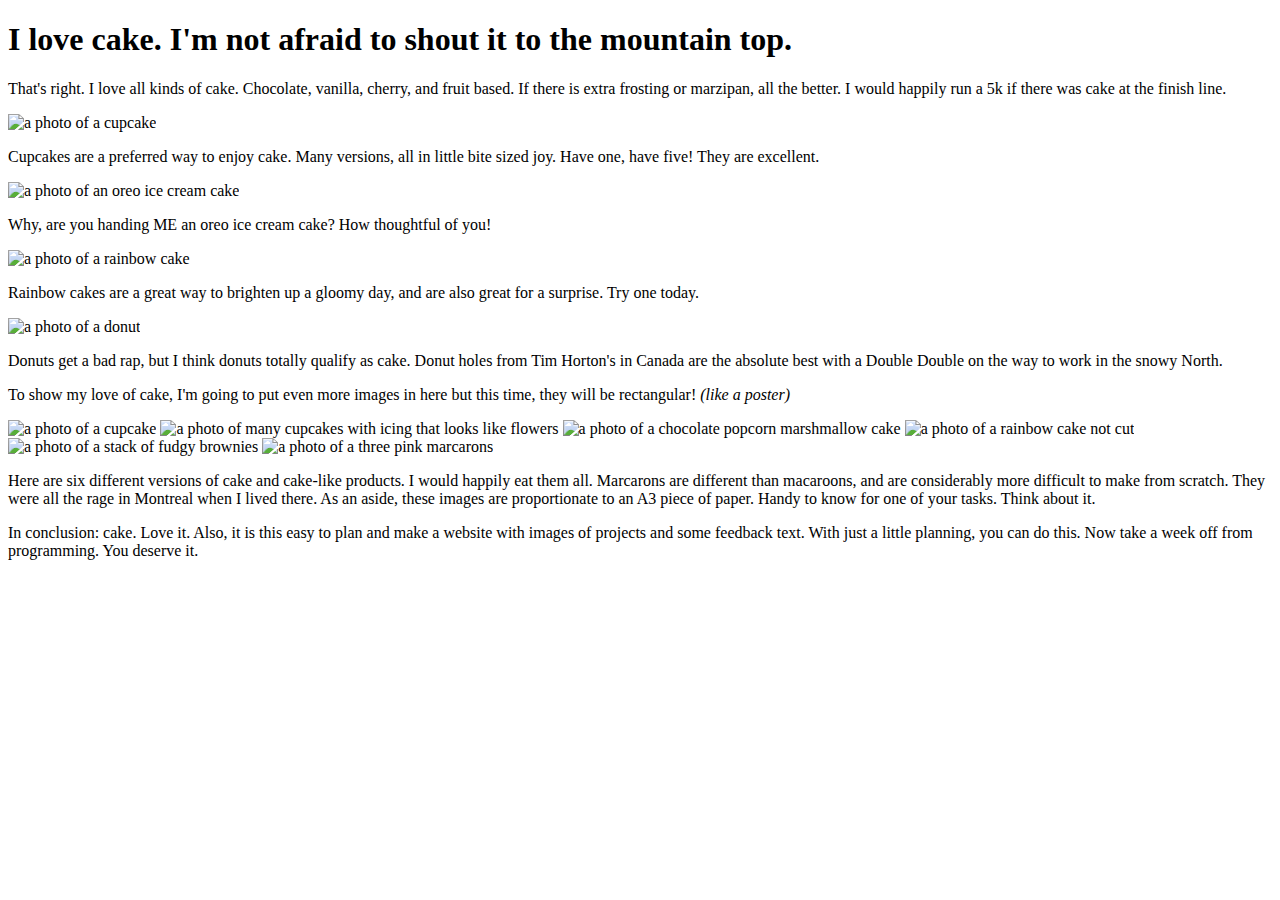
==== cake.html @ 03e71709 "Create cake.html" ====
<!DOCTYPE html>
<html lang="en">

<head>
    <meta charset="UTF-8">
    <meta http-equiv="X-UA-Compatible" content="IE=edge">
    <meta name="viewport" content="width=device-width, initial-scale=1.0">

    <link rel='stylesheet' href='styles.css' />
    <link rel='stylesheet' href='styles2.css' />
  

    <title>I Love Cake</title>
</head>

<body>

    <!-- This is the header for the cake page -->
    <header>
        <h1>I love cake. I'm not afraid to shout it to the mountain top.</h1>

        <p class="cake-text">That's right. I love all kinds of cake. Chocolate, vanilla, cherry, and fruit based. If there is extra frosting or marzipan, all the better. I would happily run a 5k if there was cake at the finish line.</p>
    </header>




    <!-- main body about my love of cake -->

    <main>

        <!-- begin square images  -->
        <section class="section-one">
            <div class="container">

                <div class="cake-group">
                    <img class="cake-item" src="images/cake1.jpg" alt="a photo of a cupcake">

                    <p class="cake-text caption">Cupcakes are a preferred way to enjoy cake. Many versions, all in
                    little bite sized joy. Have one, have five! They are excellent.</p>

                </div>

                <div class="cake-group">

                    <img class="cake-item" src="images/cake2.jpg" alt="a photo of an oreo ice cream cake">


                    <p class="cake-text caption">Why, are you handing ME an oreo ice cream cake? How thoughtful of you!
                    </p>

                </div>

                <div class="cake-group">

                    <img class="cake-item" src="images/cake3.jpg" alt="a photo of a rainbow cake">

                    <p class="cake-text caption">Rainbow cakes are a great way to brighten up a gloomy day, and are also
                        great
                        for a surprise. Try one today. </p>

                </div>

                <div class="cake-group">
                    <img class="cake-item" src="images/cake4.jpg" alt="a photo of a donut">


                    <p class="cake-text caption">Donuts get a bad rap, but I think donuts totally qualify as cake. Donut
                        holes
                        from Tim Horton's in Canada are the absolute best with a Double Double on the way to work in the
                        snowy
                        North.</p>
                </div>
            </div>
        </section>

        <!-- Begin poster size images -->


        <section class="section-two">



            <p class="cake-text dark center">To show my love of cake, I'm going to put even more images in here but this time,
                they will be rectangular! <em>(like a poster)</em> </p>

            <div class="cake-group">
                <img class="cake-poster-item" src="images/cakeposter1.jpg" alt="a photo of a cupcake">

                <img class="cake-poster-item" src="images/cakeposter2.jpg" alt="a photo of many cupcakes with icing that looks like flowers">

                <img class="cake-poster-item" src="images/cakeposter3.jpg" alt="a photo of a chocolate popcorn marshmallow cake">

                <img class="cake-poster-item" src="images/cakeposter4.jpg" alt="a photo of a rainbow cake not cut">

                <img class="cake-poster-item" src="images/cakeposter5.jpg" alt="a photo of a stack of fudgy brownies">

                <img class="cake-poster-item" src="images/cakeposter6.jpg" alt="a photo of a three pink marcarons">

            </div>

            <p class="cake-text dark center">Here are six different versions of cake and cake-like products. I would happily eat them all. Marcarons are different than macaroons, and are considerably more difficult to make from scratch. They were all the rage in Montreal when I lived there. As an aside, these images are proportionate to an A3 piece of paper. Handy to know for one of your tasks. Think about it.</p>
        </section>
    </main>

    <footer>
        <p class="cake-text caption disclaimer dark">In conclusion: cake. Love it. Also, it is this easy to plan and make a
            website with images of projects and some feedback text. With just a little planning, you can do this. Now
            take a week off from programming. You deserve it.</p>

    </footer>
</body>

</html>
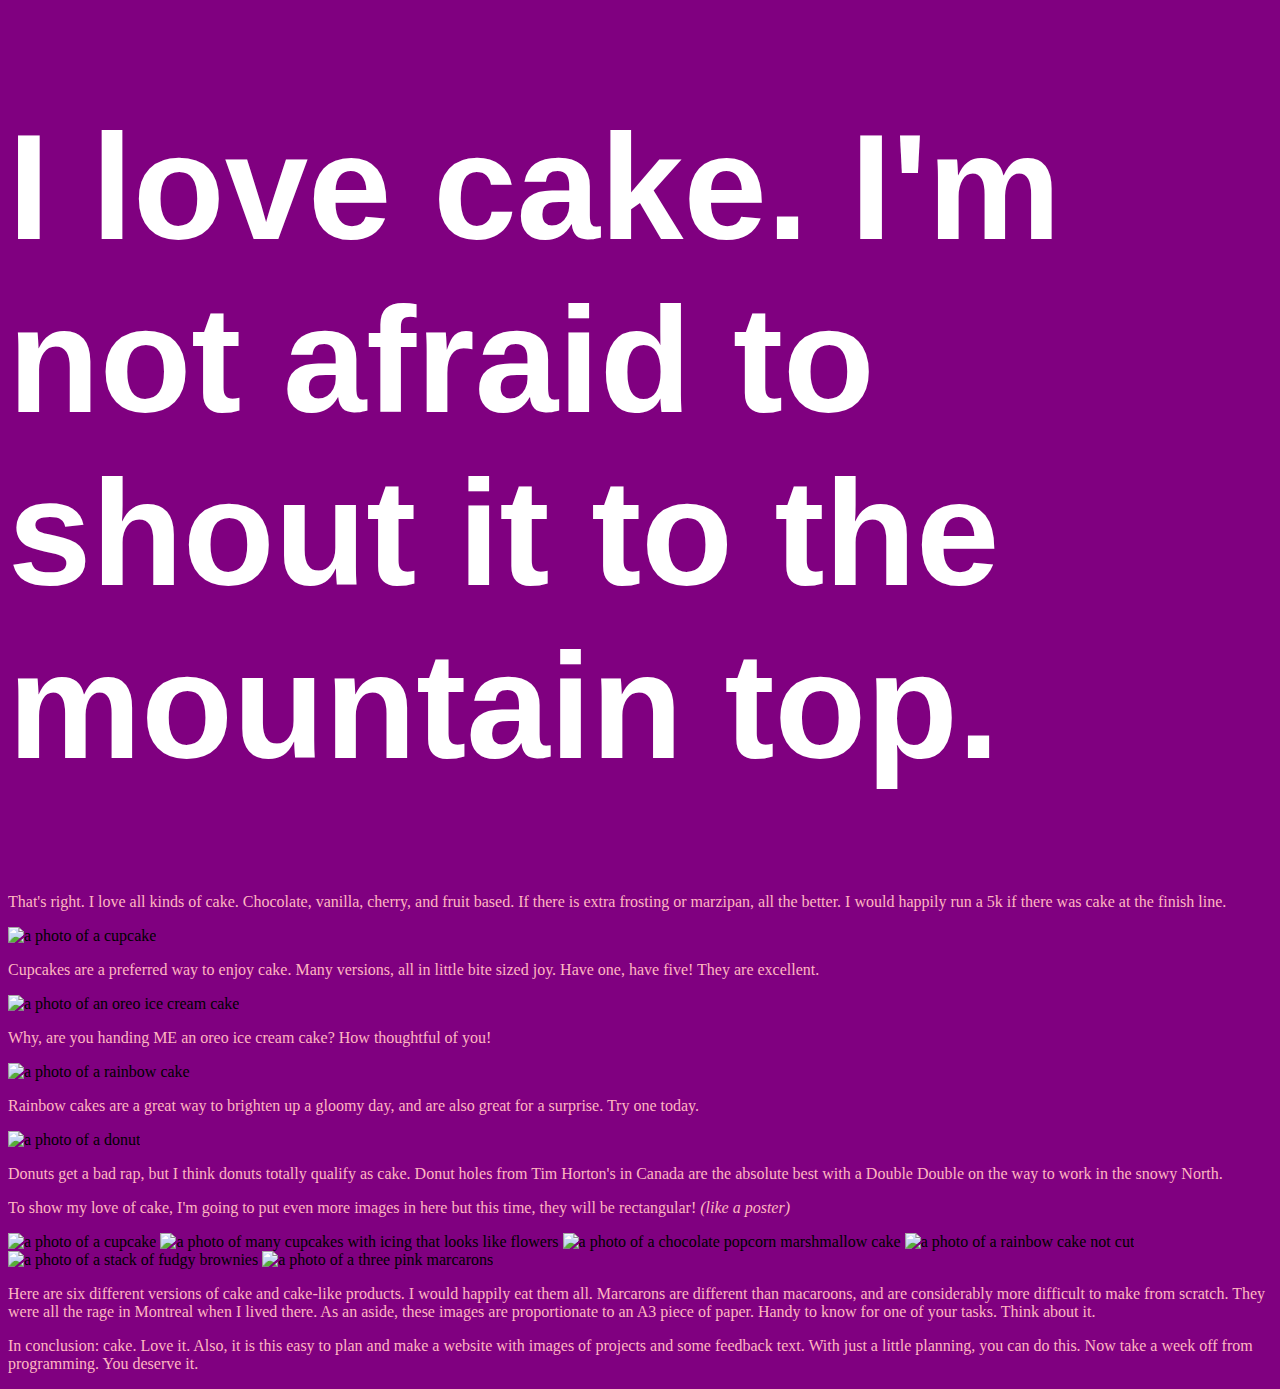
==== commit 7666eea0: "Update cake.html" ====
--- a/cake.html
+++ b/cake.html
@@ -7,7 +7,7 @@
     <meta name="viewport" content="width=device-width, initial-scale=1.0">
 
     <link rel='stylesheet' href='styles.css' />
-    <link rel='stylesheet' href='styles2.css' />
+
   
 
     <title>I Love Cake</title>
@@ -84,7 +84,7 @@
             <p class="cake-text dark center">To show my love of cake, I'm going to put even more images in here but this time,
                 they will be rectangular! <em>(like a poster)</em> </p>
 
-            <div class="cake-group">
+            <div class="container">
                 <img class="cake-poster-item" src="images/cakeposter1.jpg" alt="a photo of a cupcake">
 
                 <img class="cake-poster-item" src="images/cakeposter2.jpg" alt="a photo of many cupcakes with icing that looks like flowers">
--- a/styles.css
+++ b/styles.css
@@ -0,0 +1,45 @@
+body{
+    background-color:purple;
+p{ 
+color:lightpink
+}
+h1,h2,h3,h4,h5,h6{
+color: lightyellow;
+font-style: italic;
+}
+h1{
+font-family: Impact, Haettenschweiler, 'Arial Narrow Bold', sans-serif;
+font-size: 150px;
+color: white;
+font-style: normal;
+}
+h2{
+color: black;
+}
+.special {
+font-family:'Gill sans', 'Gill sans MT', 'Gill Sans', 'Gill Sans MT', Calibri, 'Trebuchet MS', sans-serif;
+font-weight: bold;
+font-size: 40px;
+text-align: left;
+}
+ul{
+    list-style-type:square;
+}
+ol{
+list-style-type: upper-roman;
+}
+li{
+color: white;
+font-size: 20px;
+font-weight: bold;
+}
+.fave{
+color: orangered;
+}
+.pizza{
+    width: 50%;
+}
+a{
+    color: white;
+}
+}
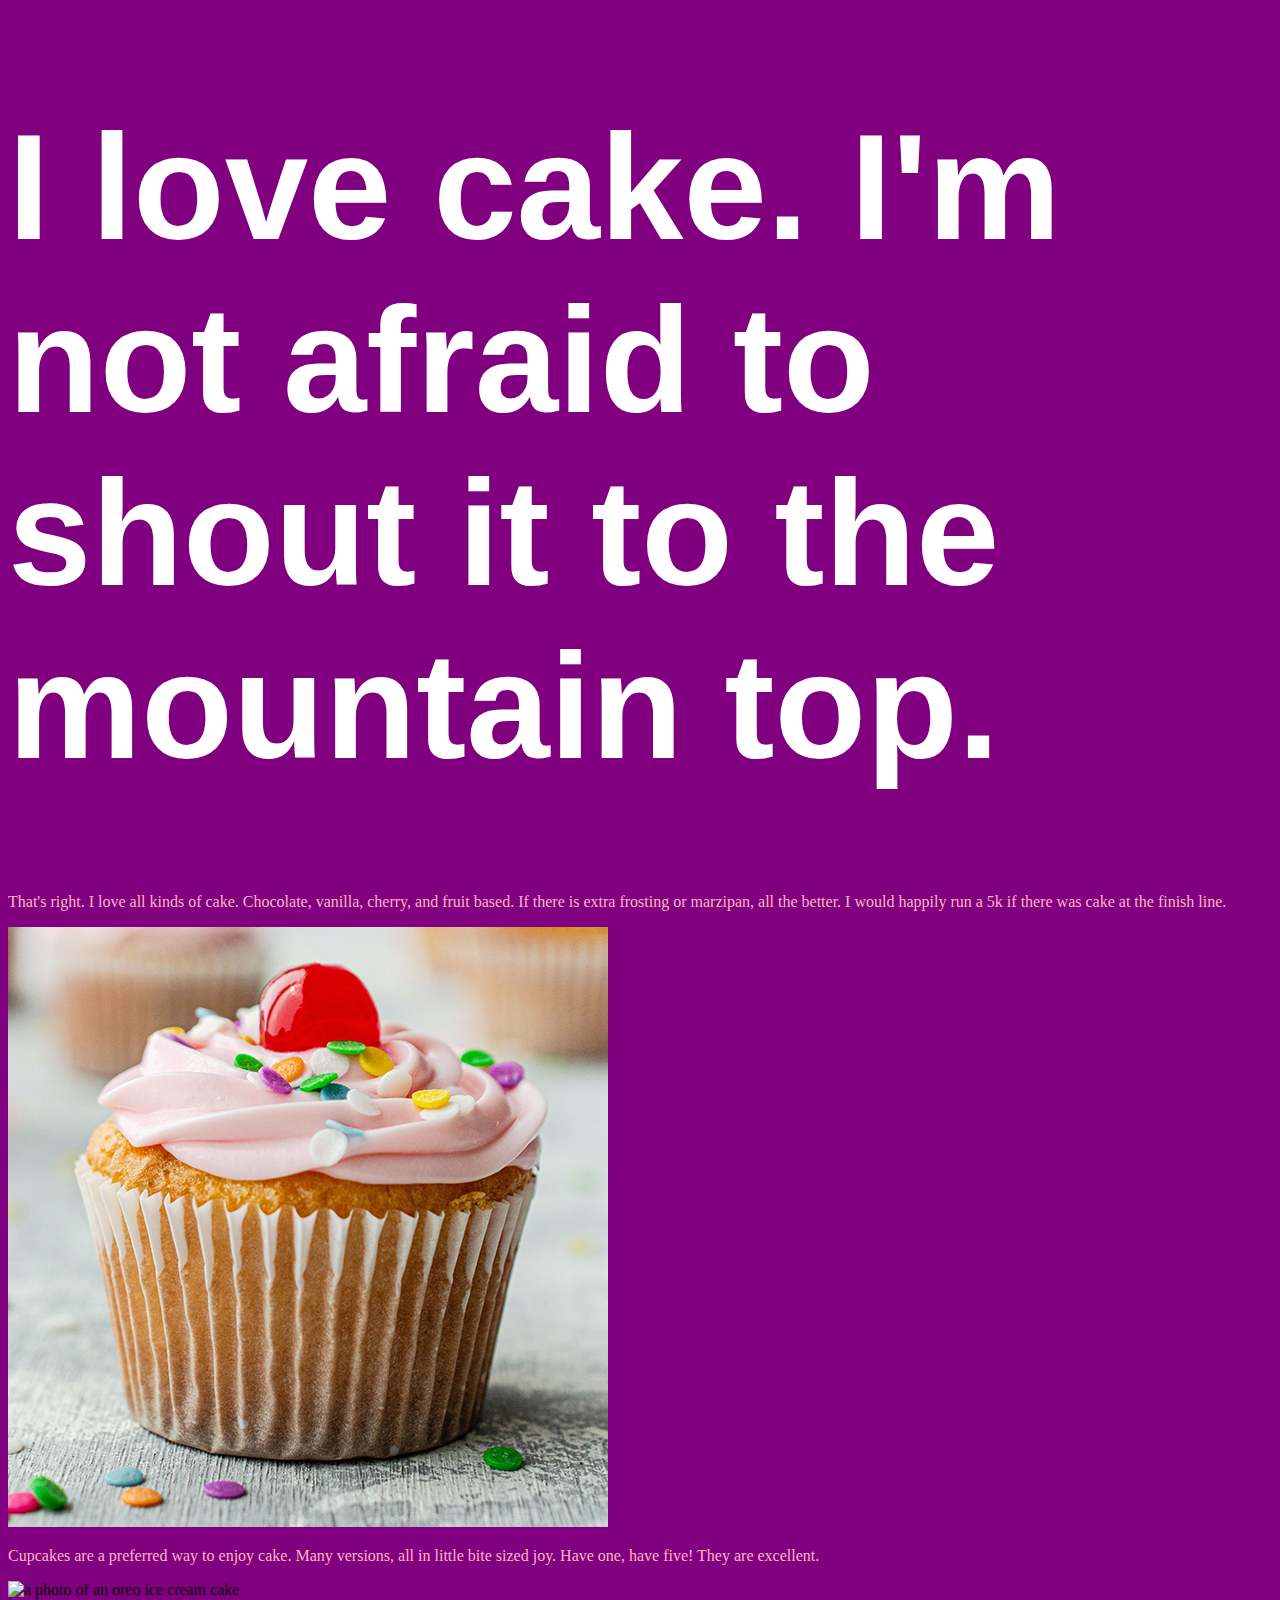
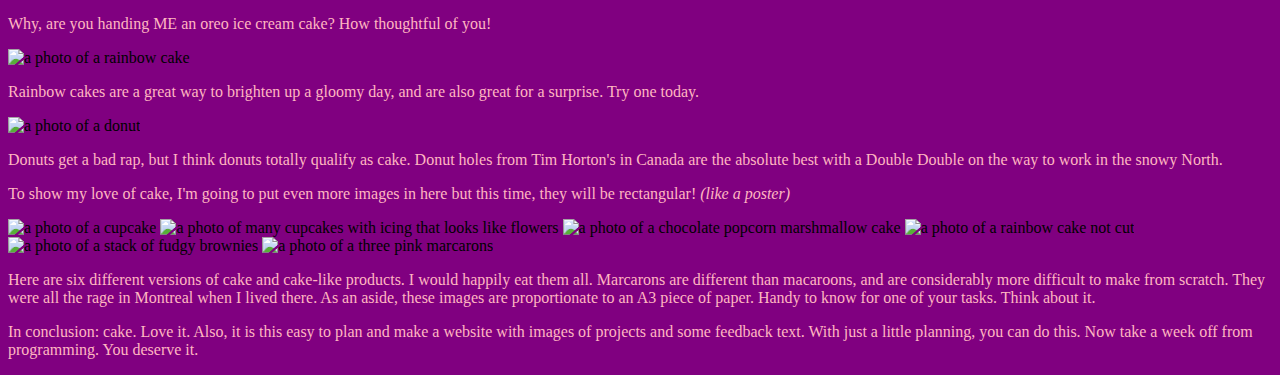
==== commit 6ed5f7d5: "Update cake.html" ====
--- a/cake.html
+++ b/cake.html
@@ -34,7 +34,7 @@
             <div class="container">
 
                 <div class="cake-group">
-                    <img class="cake-item" src="images/cake1.jpg" alt="a photo of a cupcake">
+                    <img class="cake-item" src="cake1.jpg" alt="a photo of a cupcake">
 
                     <p class="cake-text caption">Cupcakes are a preferred way to enjoy cake. Many versions, all in
                     little bite sized joy. Have one, have five! They are excellent.</p>
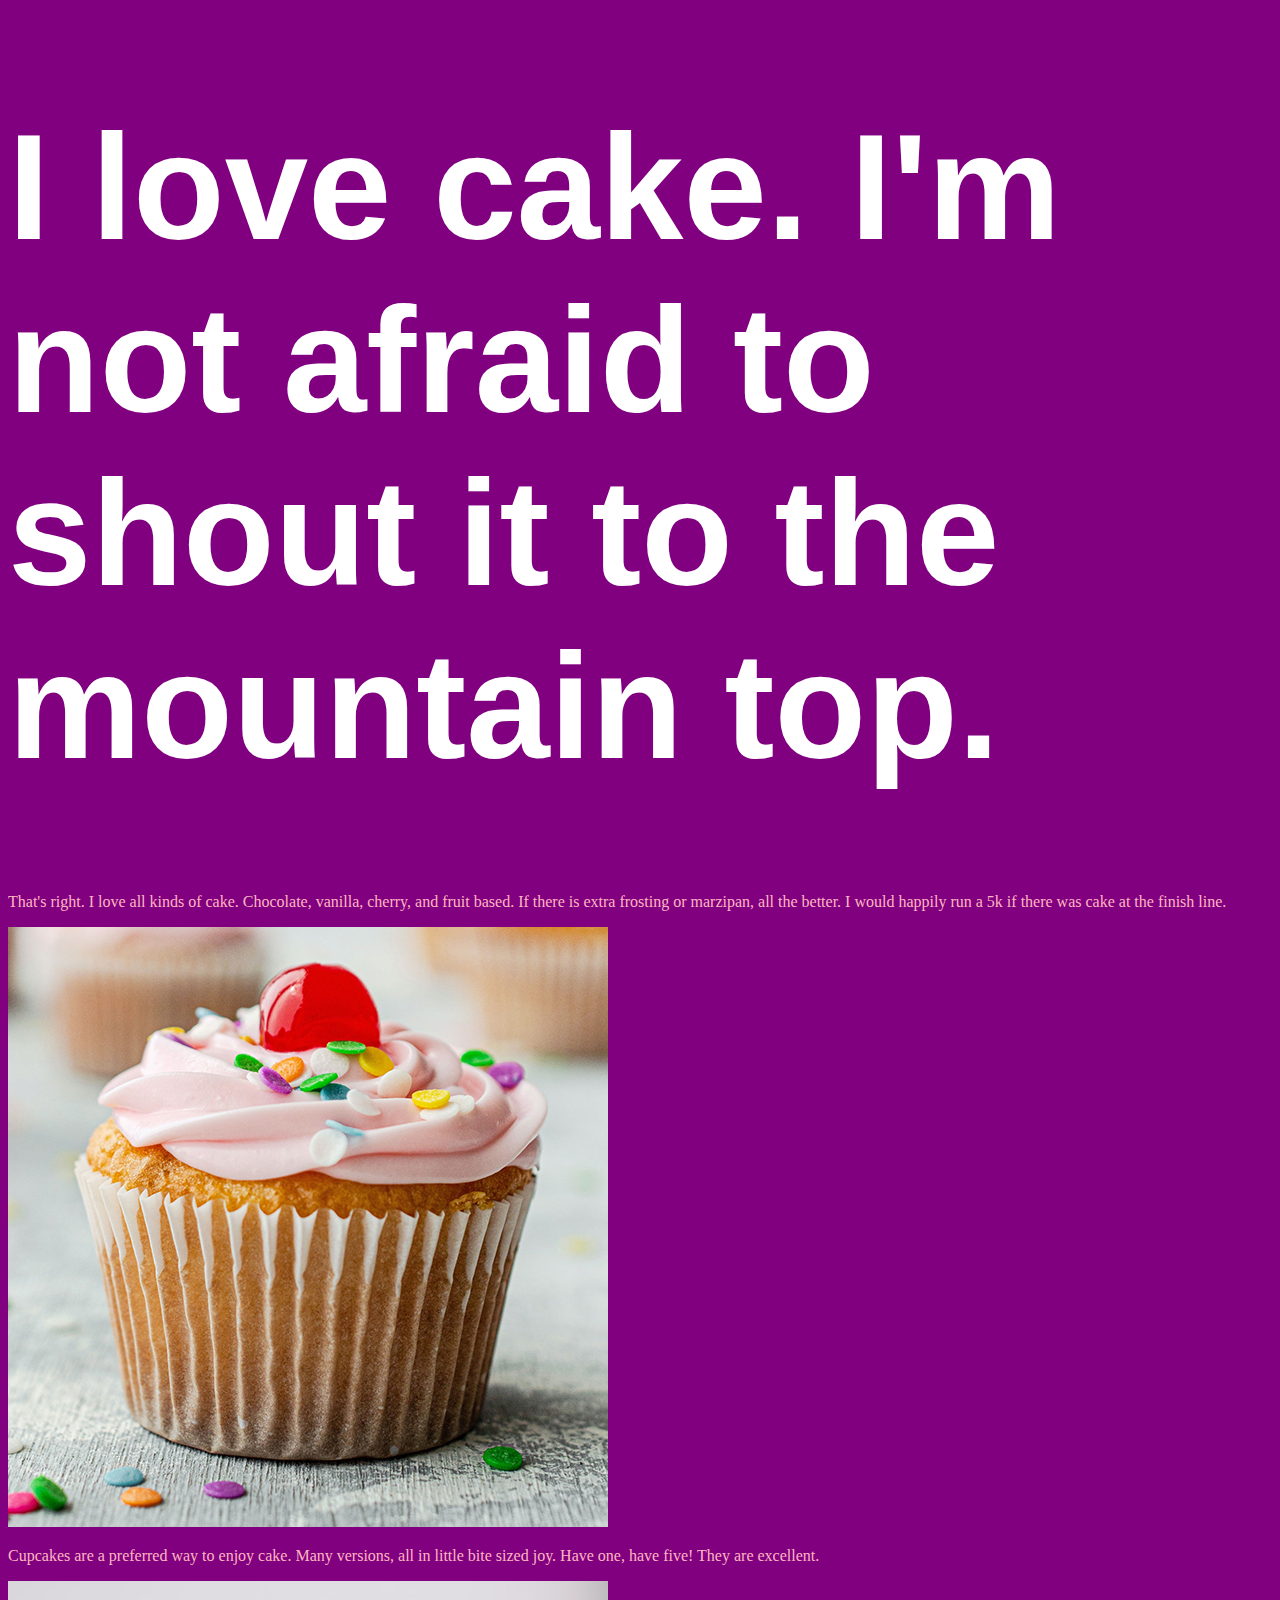
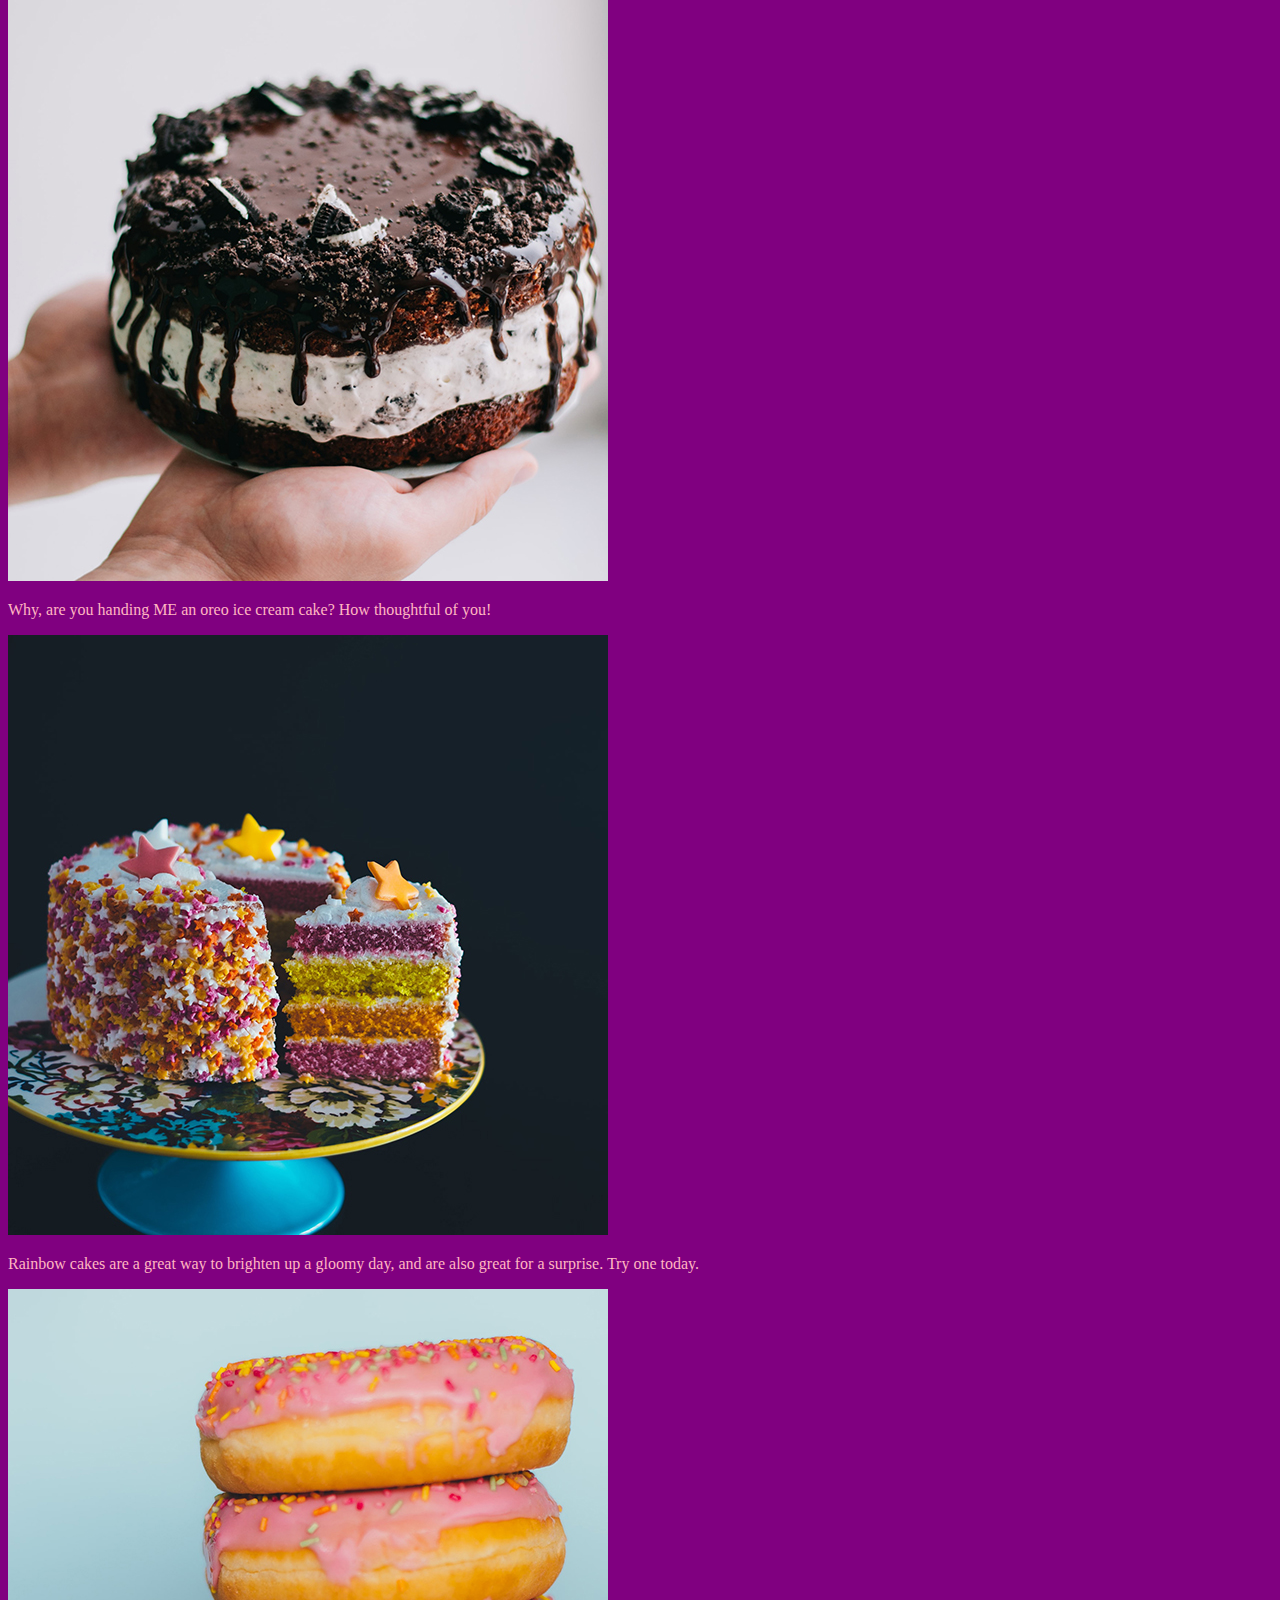
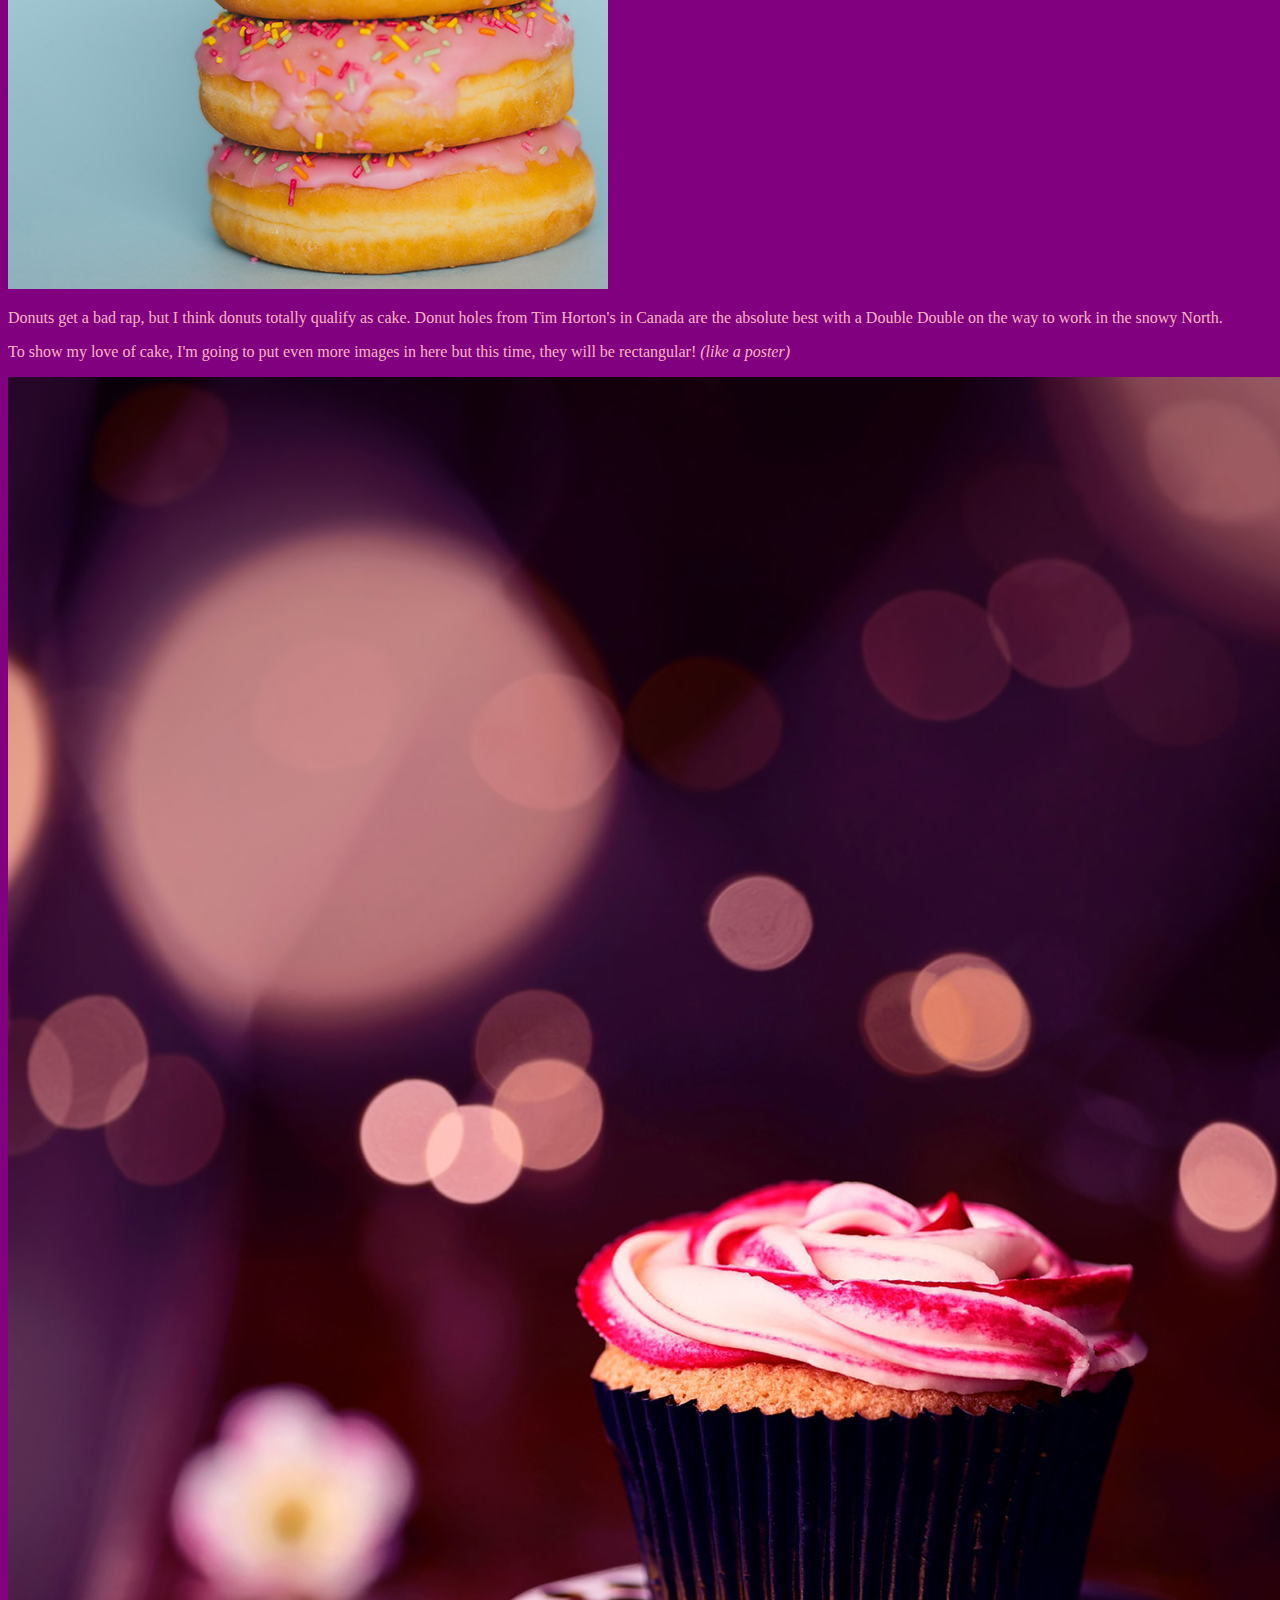
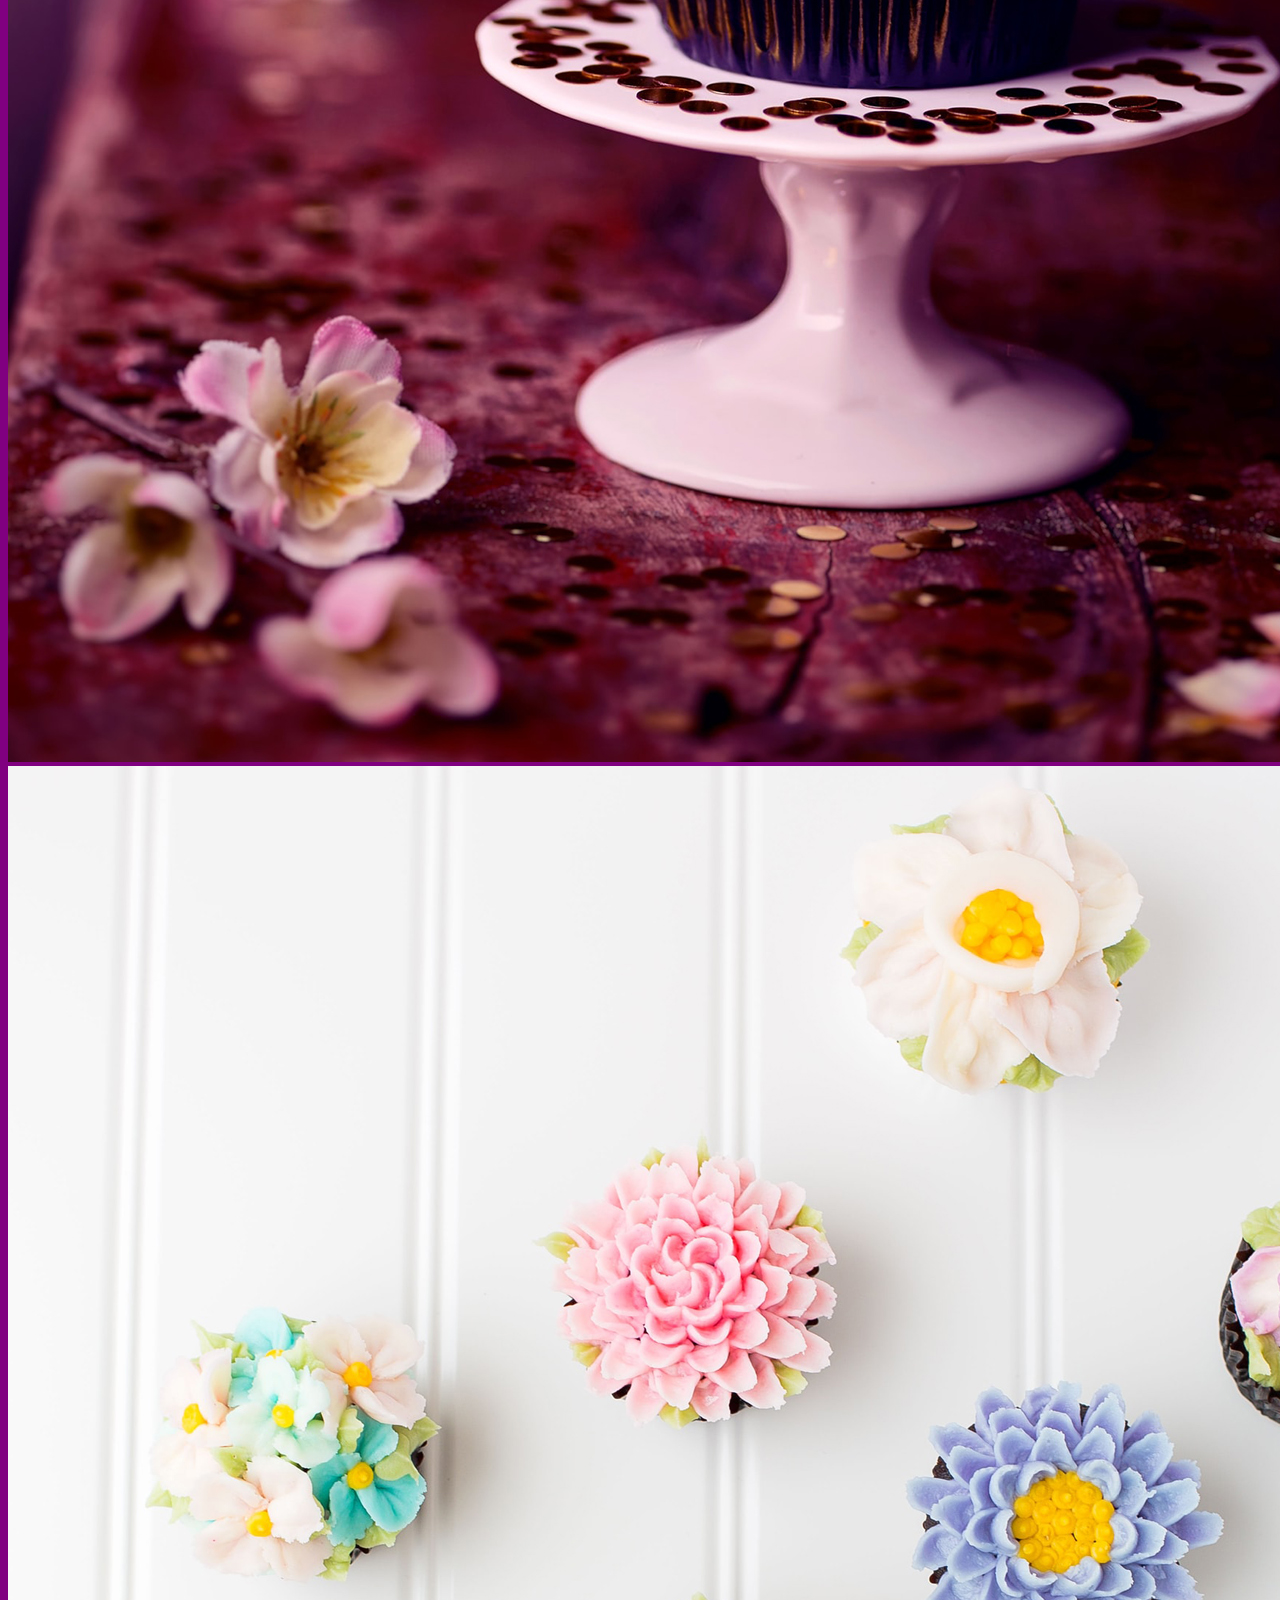
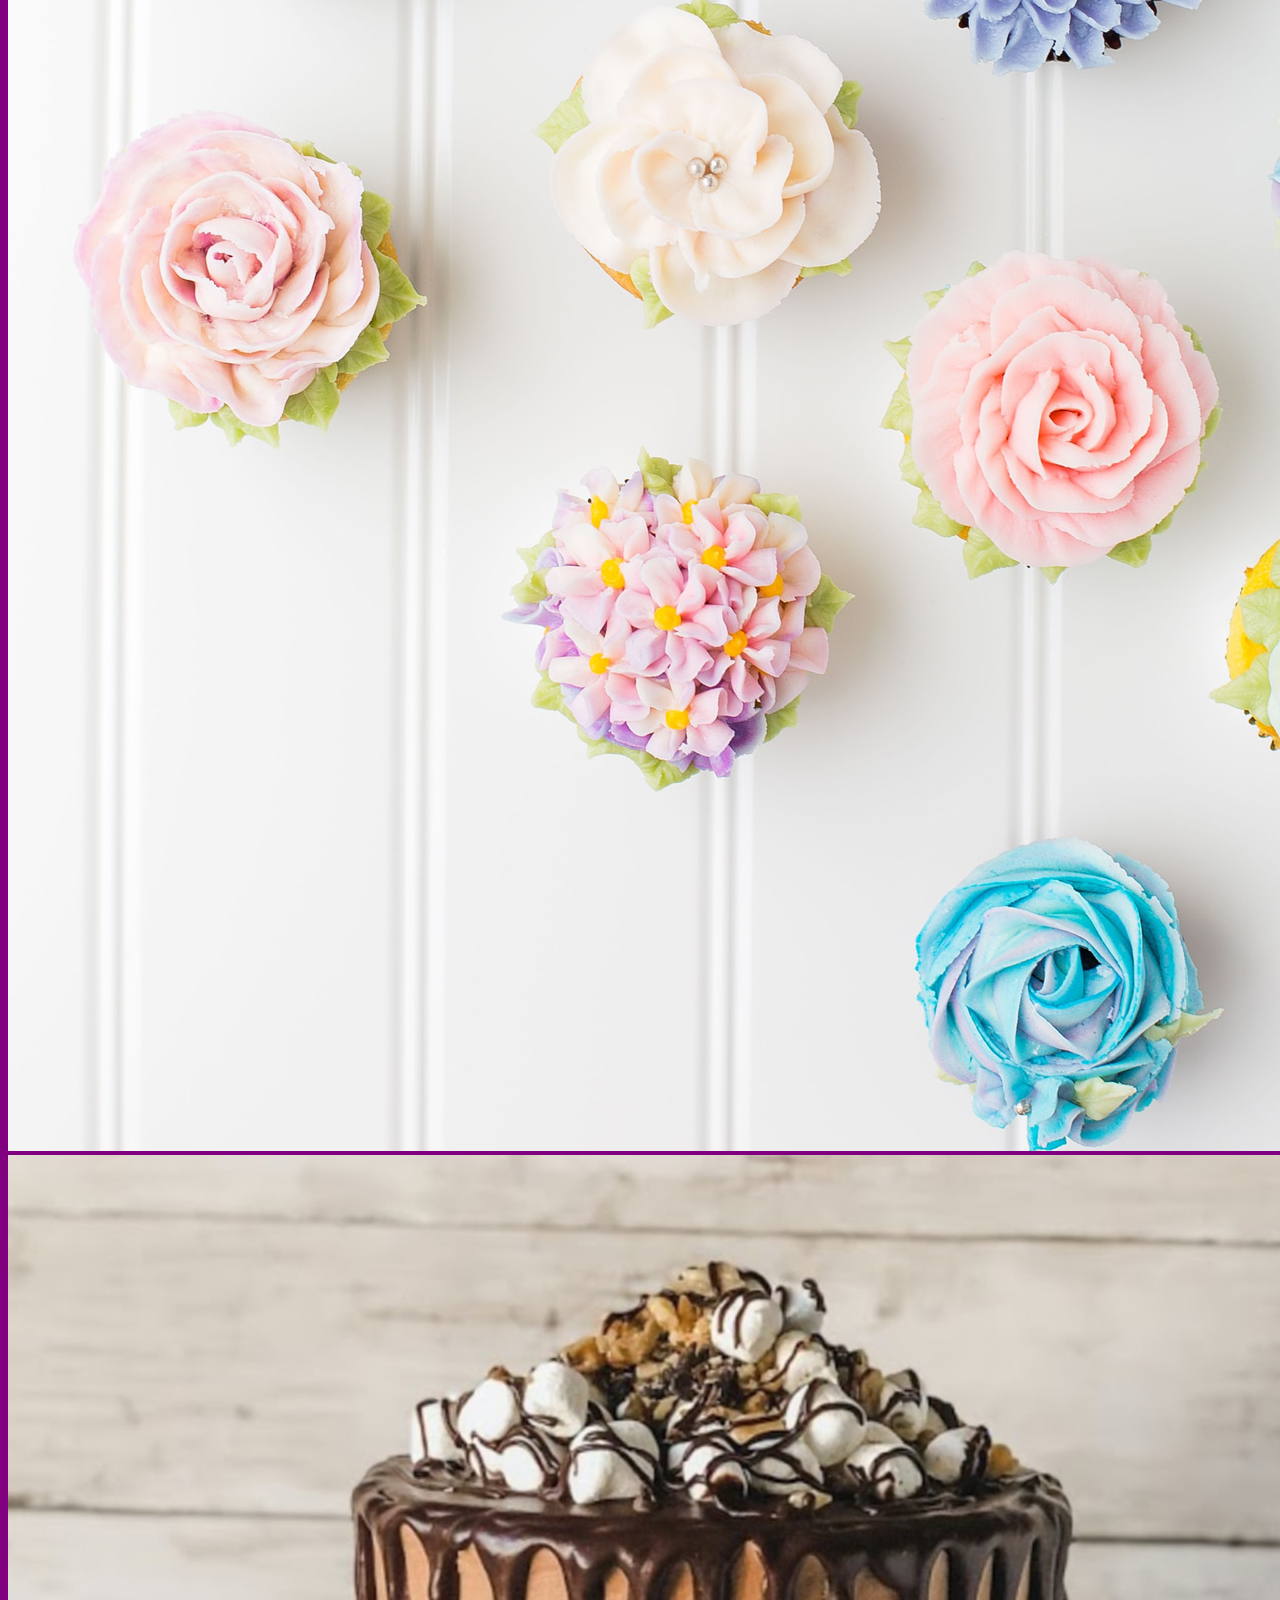
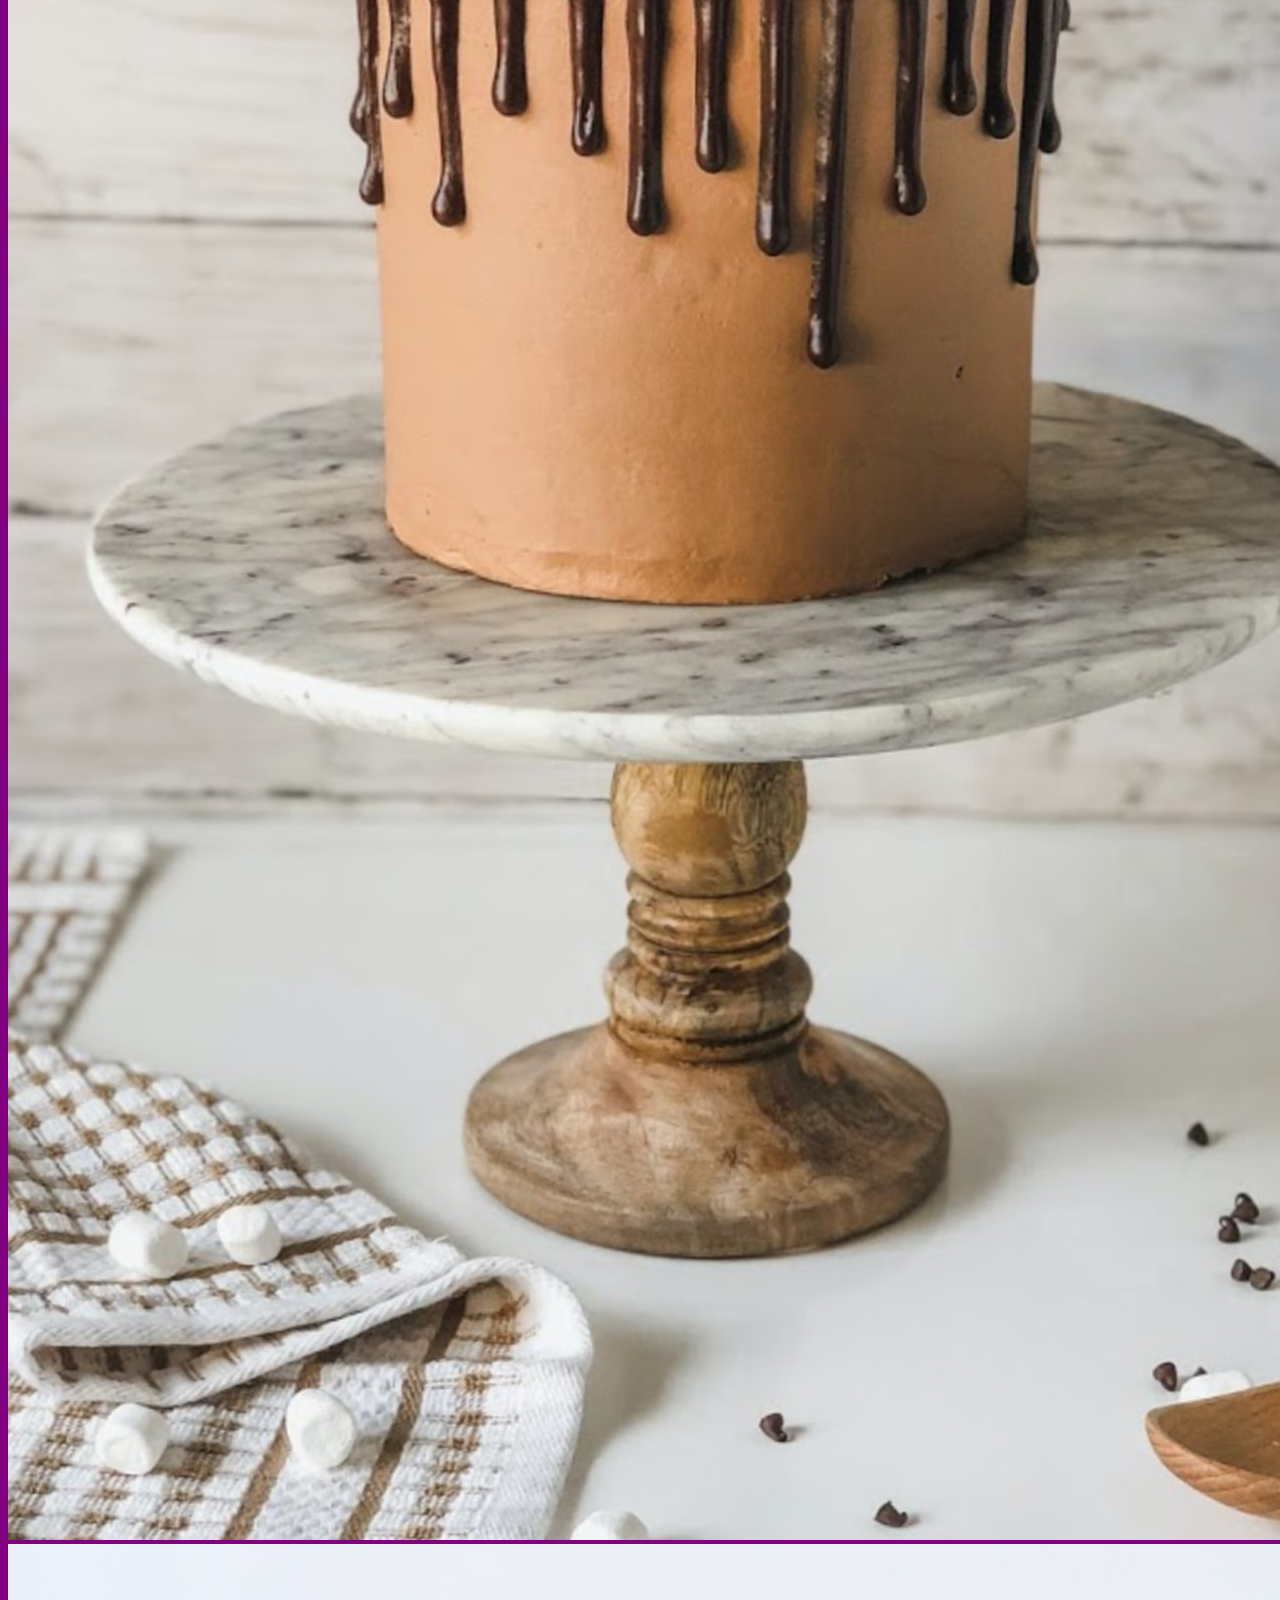
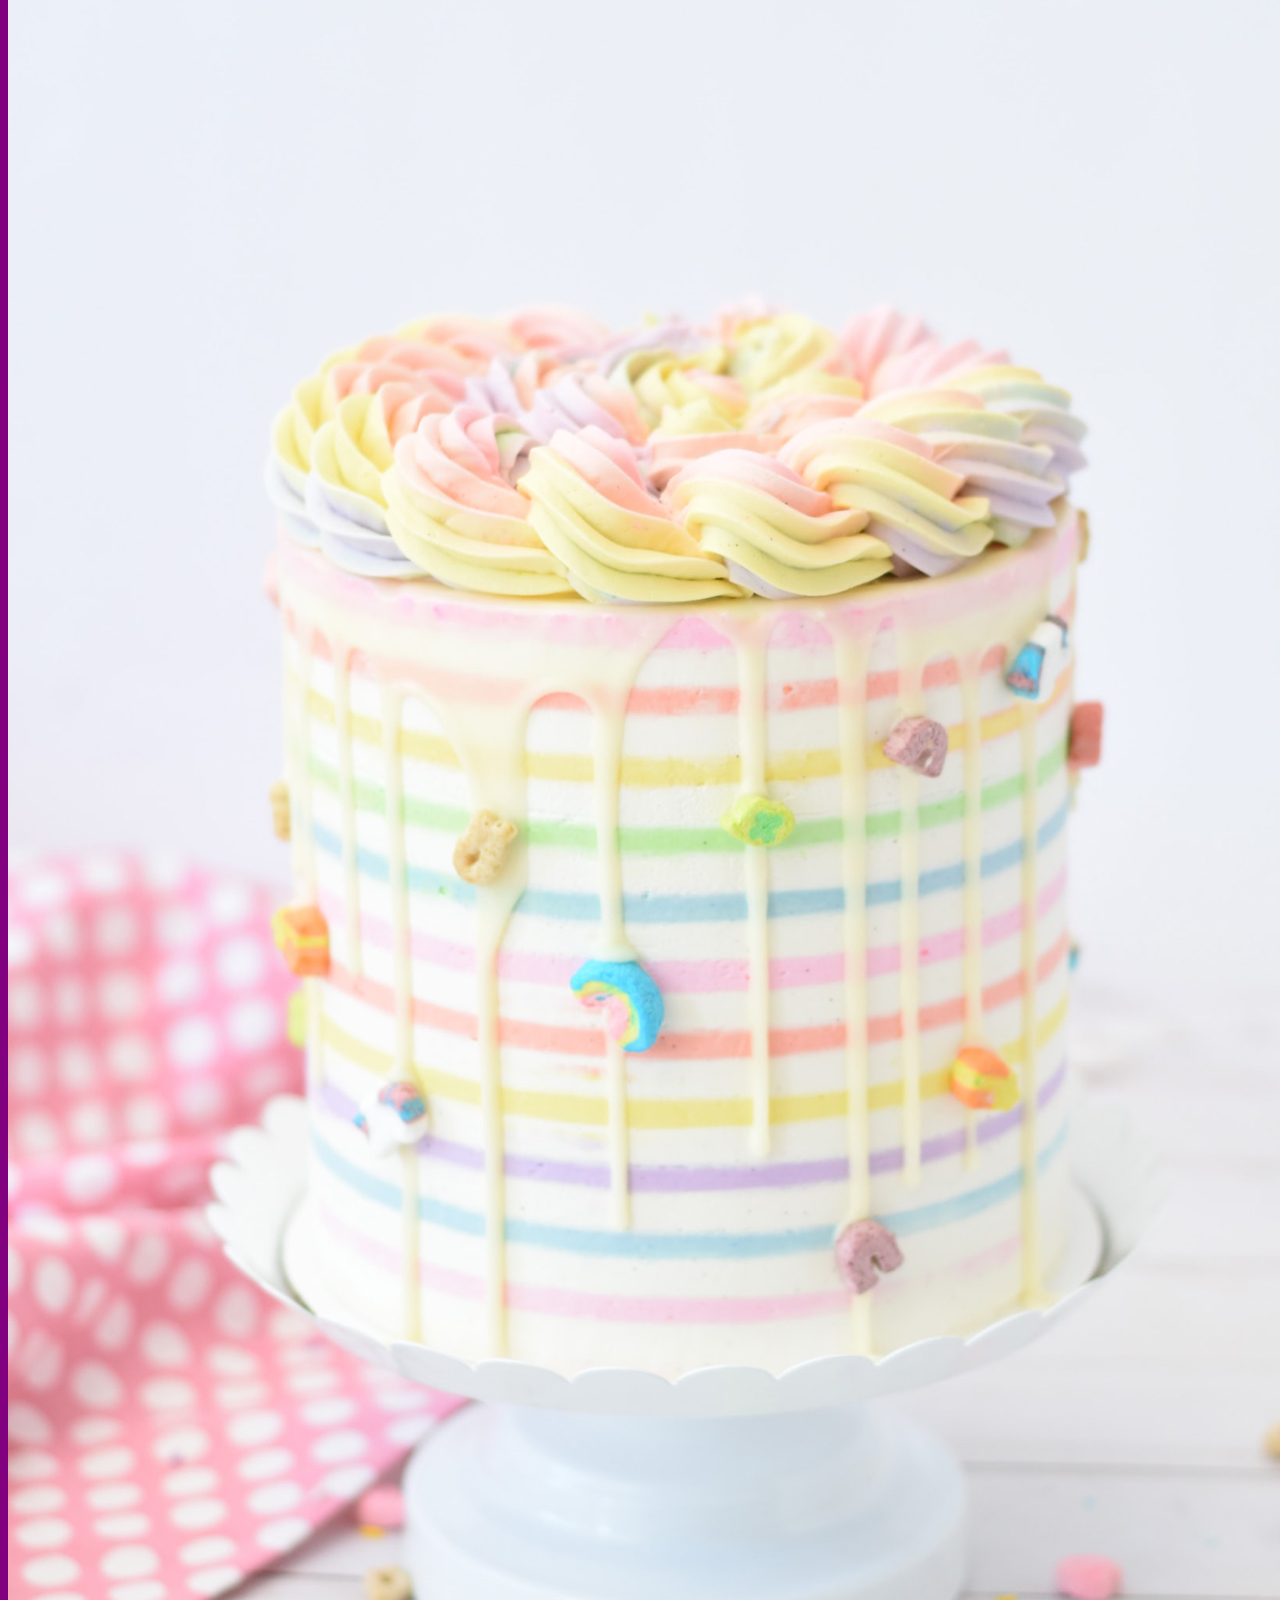
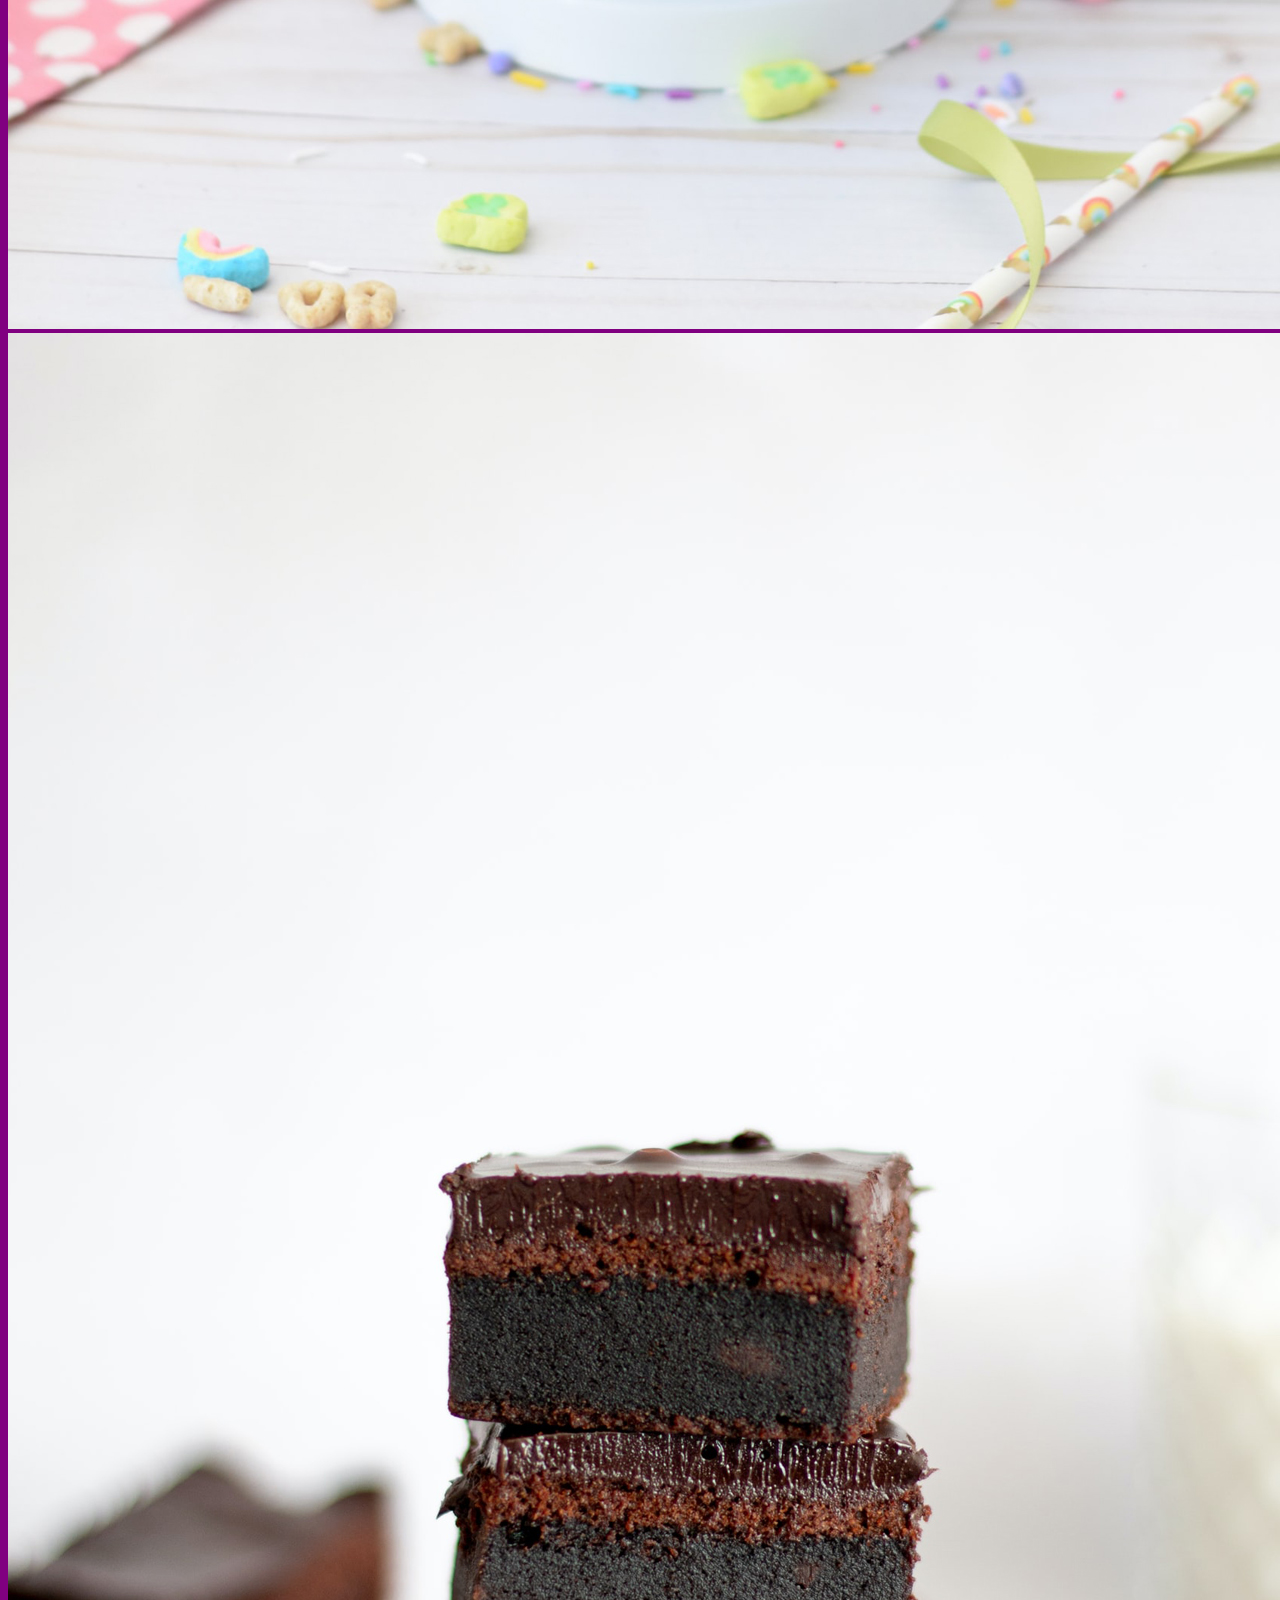
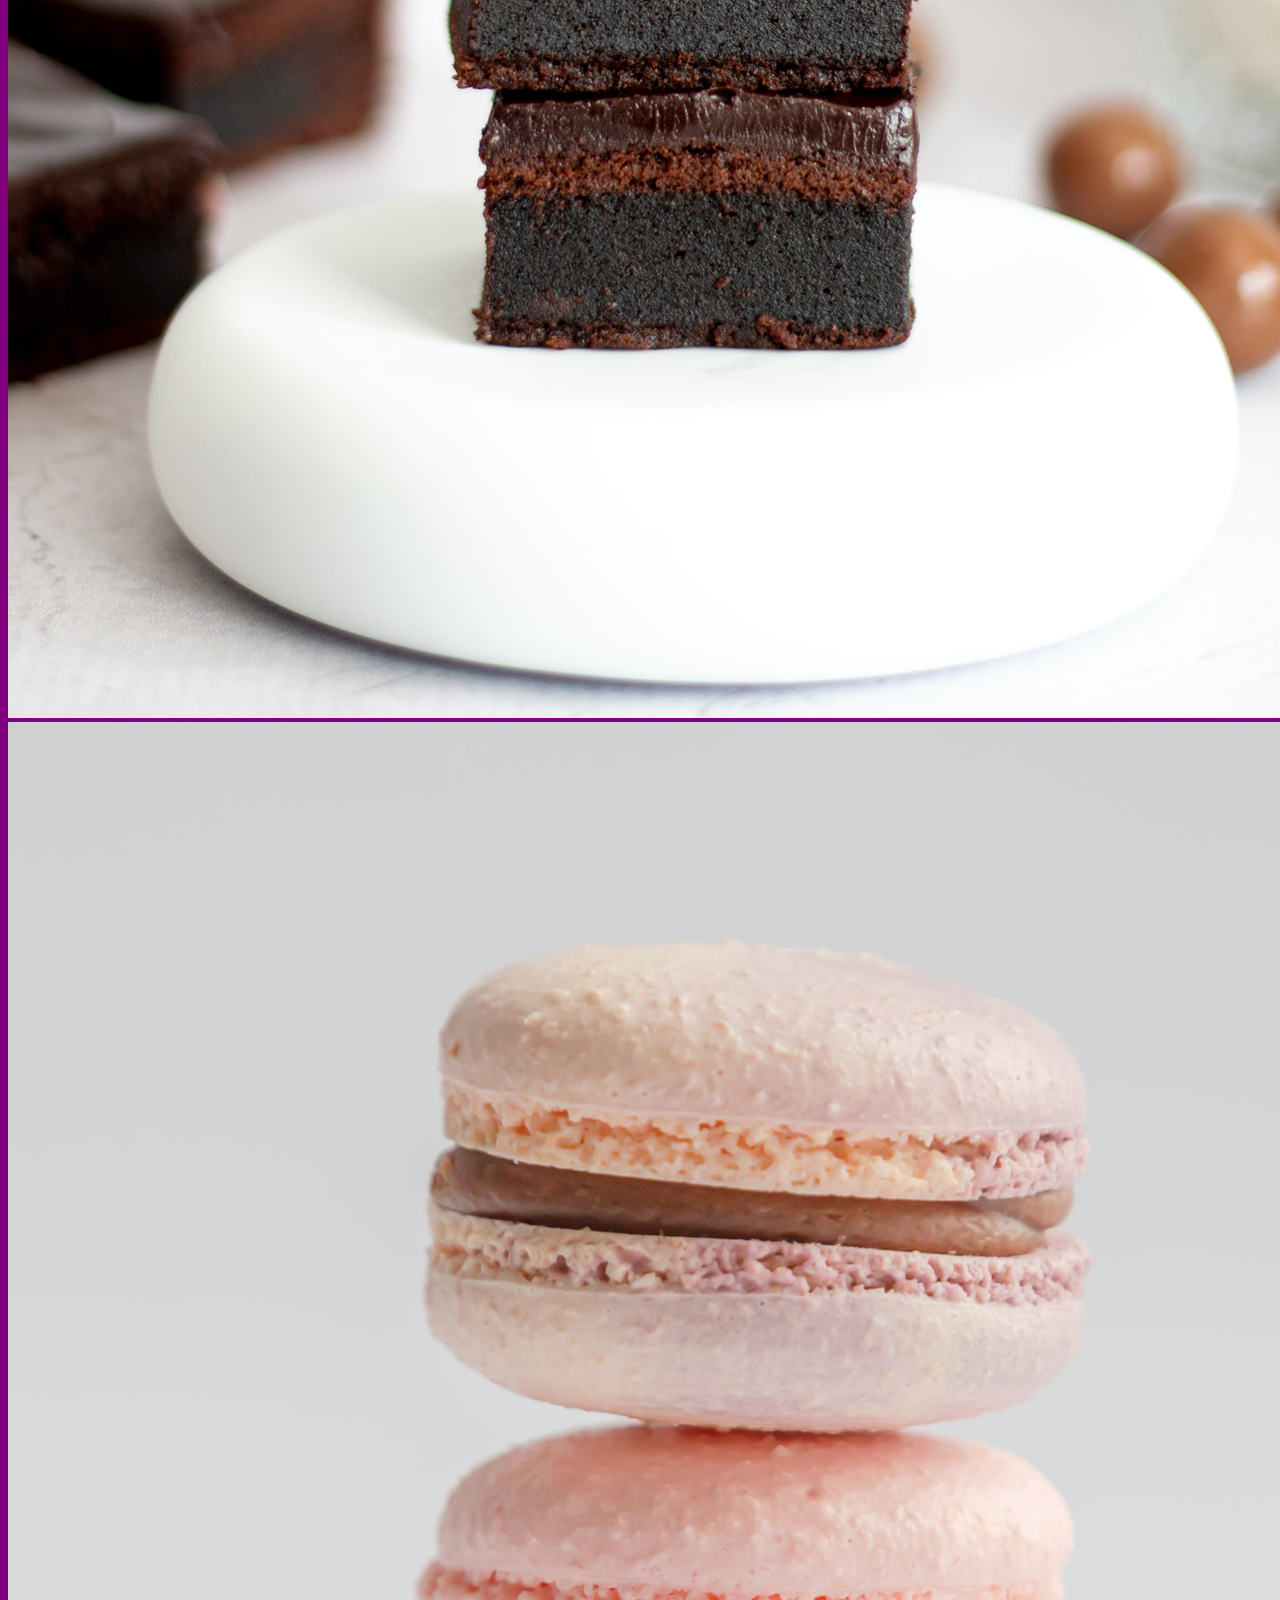
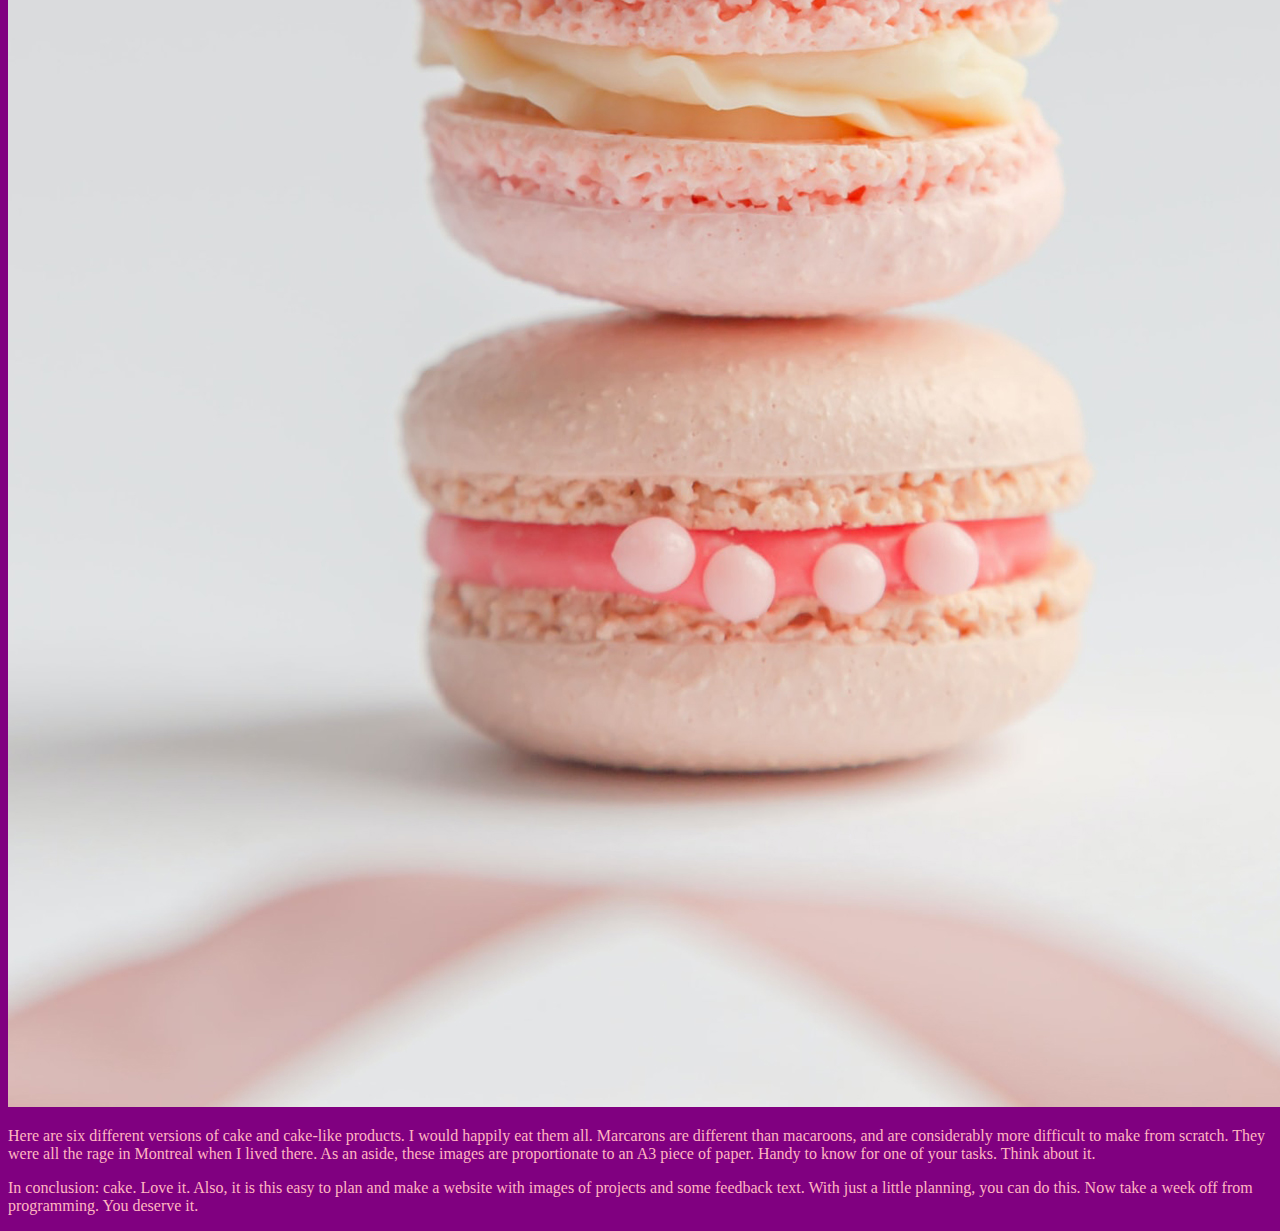
==== commit 30cd21d9: "Update cake.html" ====
--- a/cake.html
+++ b/cake.html
@@ -43,7 +43,7 @@
 
                 <div class="cake-group">
 
-                    <img class="cake-item" src="images/cake2.jpg" alt="a photo of an oreo ice cream cake">
+                    <img class="cake-item" src="cake2.jpg" alt="a photo of an oreo ice cream cake">
 
 
                     <p class="cake-text caption">Why, are you handing ME an oreo ice cream cake? How thoughtful of you!
@@ -53,7 +53,7 @@
 
                 <div class="cake-group">
 
-                    <img class="cake-item" src="images/cake3.jpg" alt="a photo of a rainbow cake">
+                    <img class="cake-item" src="cake3.jpg" alt="a photo of a rainbow cake">
 
                     <p class="cake-text caption">Rainbow cakes are a great way to brighten up a gloomy day, and are also
                         great
@@ -62,7 +62,7 @@
                 </div>
 
                 <div class="cake-group">
-                    <img class="cake-item" src="images/cake4.jpg" alt="a photo of a donut">
+                    <img class="cake-item" src="cake4.jpg" alt="a photo of a donut">
 
 
                     <p class="cake-text caption">Donuts get a bad rap, but I think donuts totally qualify as cake. Donut
@@ -85,17 +85,17 @@
                 they will be rectangular! <em>(like a poster)</em> </p>
 
             <div class="container">
-                <img class="cake-poster-item" src="images/cakeposter1.jpg" alt="a photo of a cupcake">
+                <img class="cake-poster-item" src="cakeposter1.jpg" alt="a photo of a cupcake">
 
-                <img class="cake-poster-item" src="images/cakeposter2.jpg" alt="a photo of many cupcakes with icing that looks like flowers">
+                <img class="cake-poster-item" src="cakeposter2.jpg" alt="a photo of many cupcakes with icing that looks like flowers">
 
-                <img class="cake-poster-item" src="images/cakeposter3.jpg" alt="a photo of a chocolate popcorn marshmallow cake">
+                <img class="cake-poster-item" src="cakeposter3.jpg" alt="a photo of a chocolate popcorn marshmallow cake">
 
-                <img class="cake-poster-item" src="images/cakeposter4.jpg" alt="a photo of a rainbow cake not cut">
+                <img class="cake-poster-item" src="cakeposter4.jpg" alt="a photo of a rainbow cake not cut">
 
-                <img class="cake-poster-item" src="images/cakeposter5.jpg" alt="a photo of a stack of fudgy brownies">
+                <img class="cake-poster-item" src="cakeposter5.jpg" alt="a photo of a stack of fudgy brownies">
 
-                <img class="cake-poster-item" src="images/cakeposter6.jpg" alt="a photo of a three pink marcarons">
+                <img class="cake-poster-item" src="cakeposter6.jpg" alt="a photo of a three pink marcarons">
 
             </div>
 
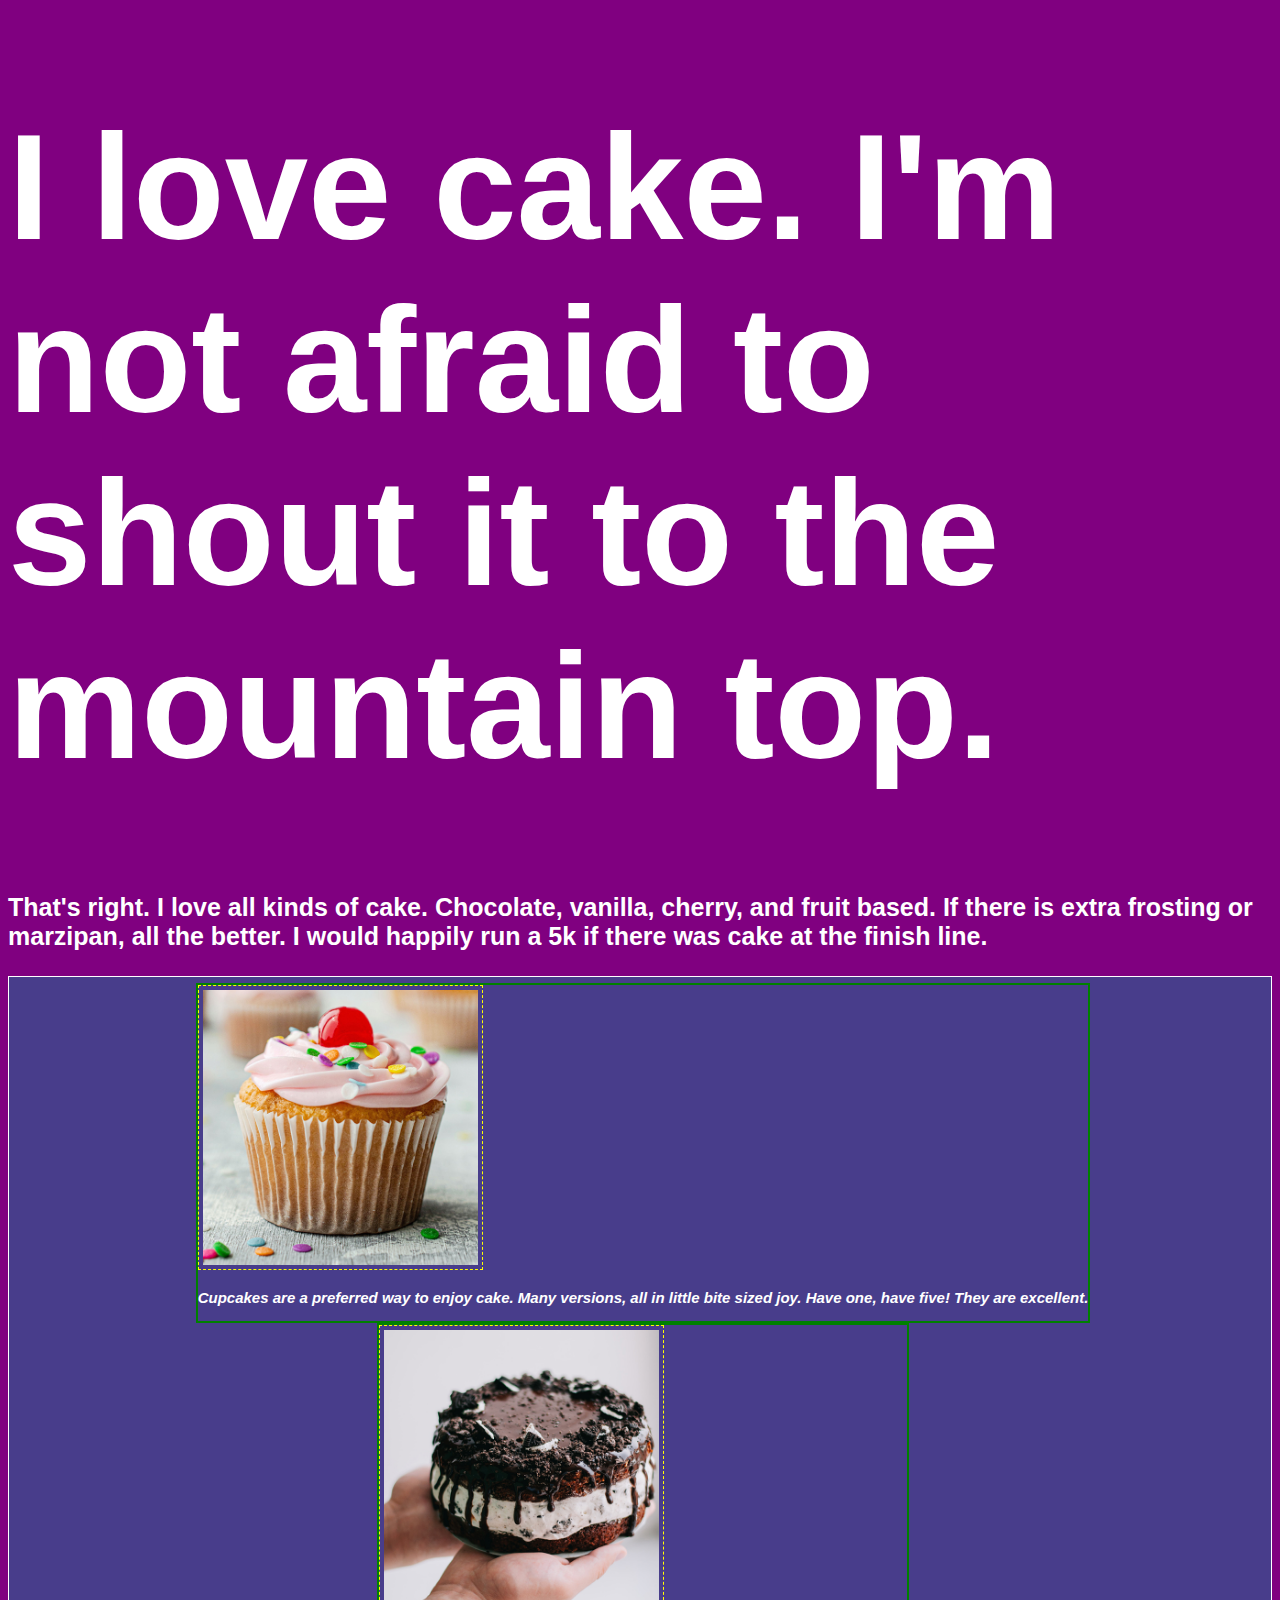
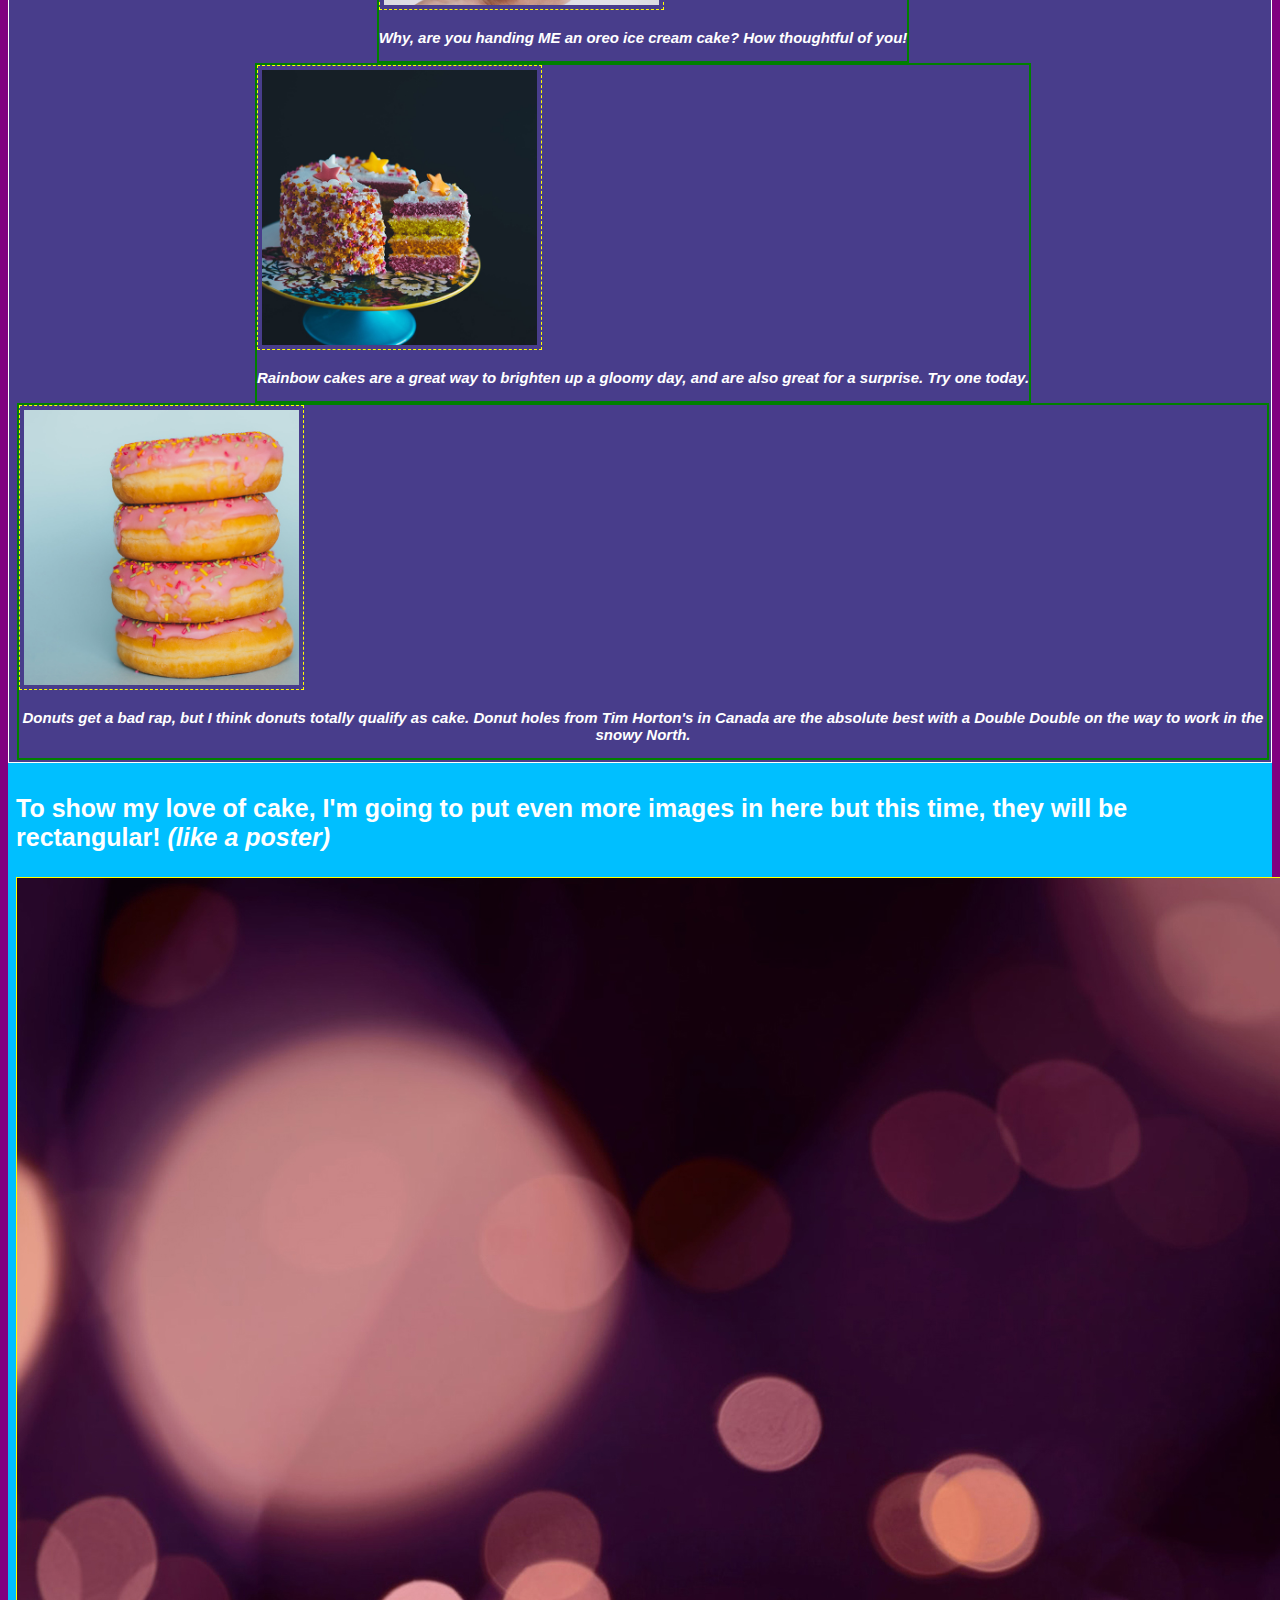
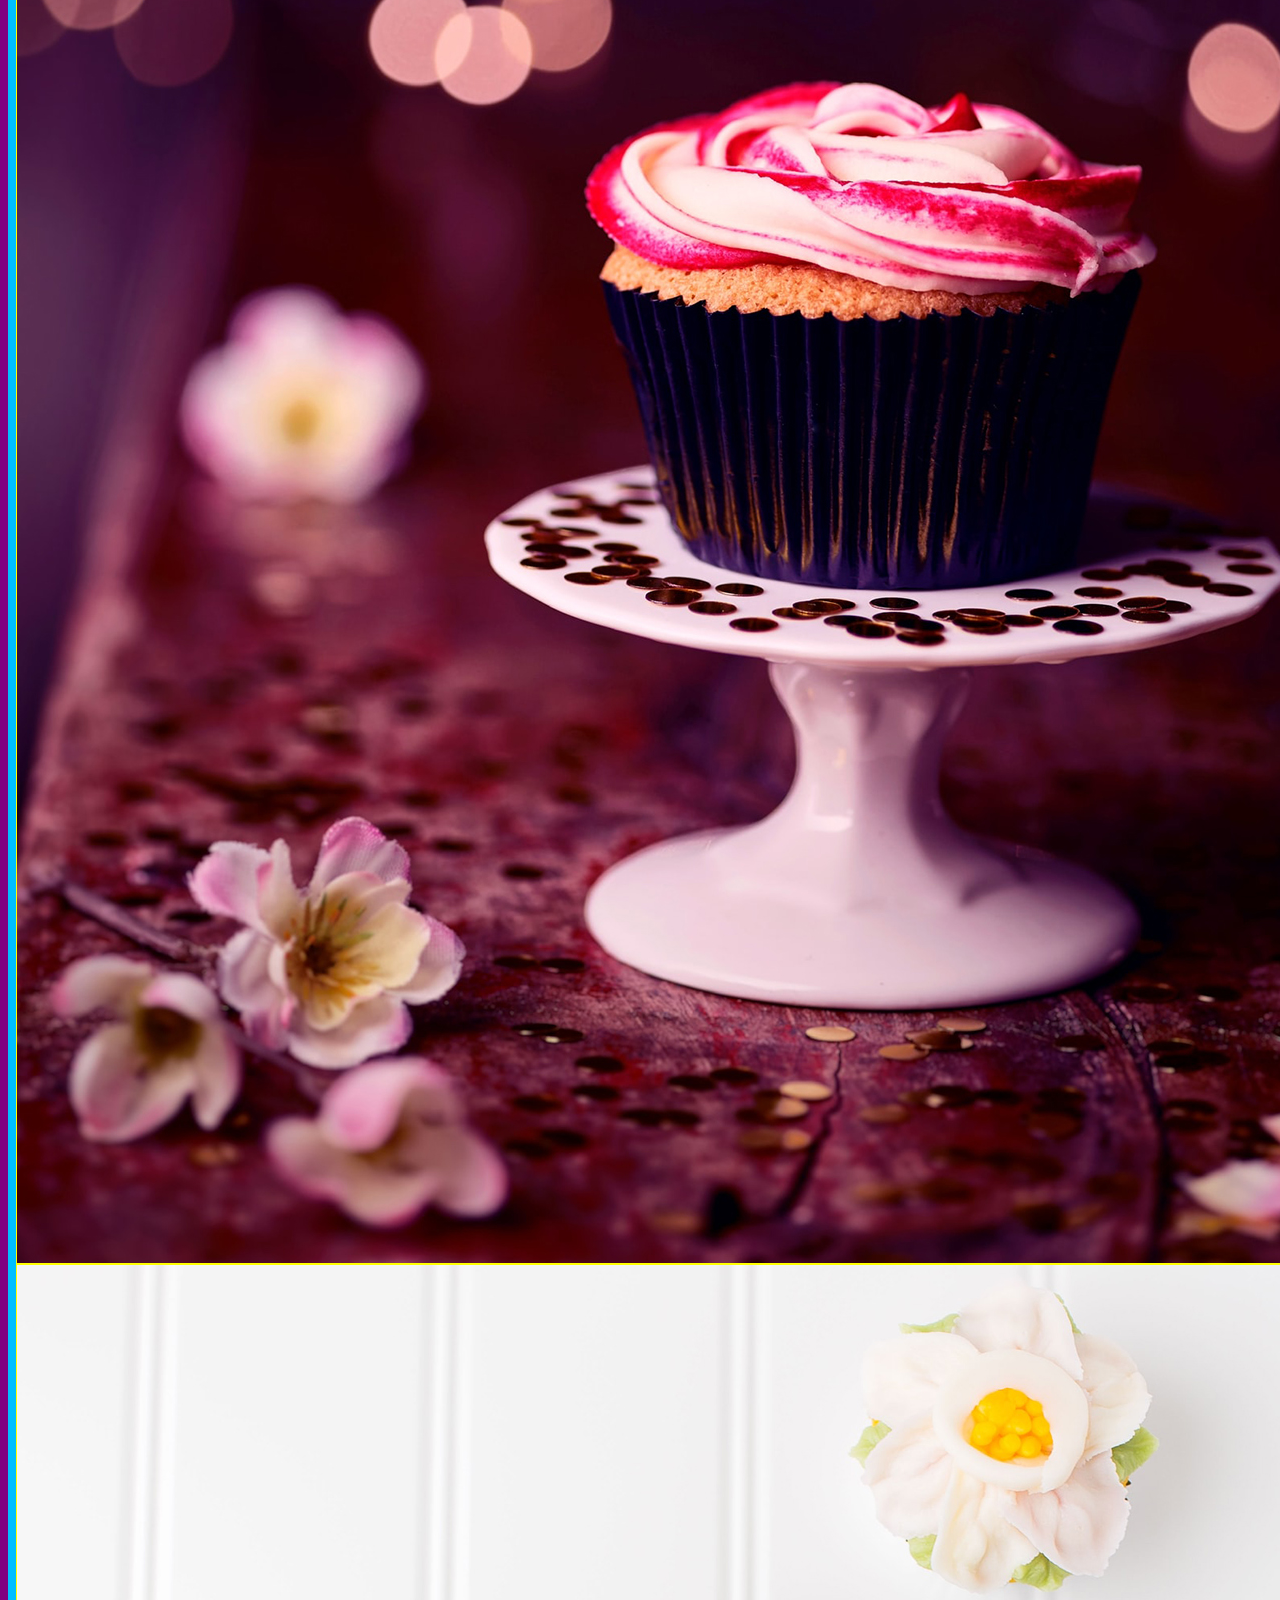
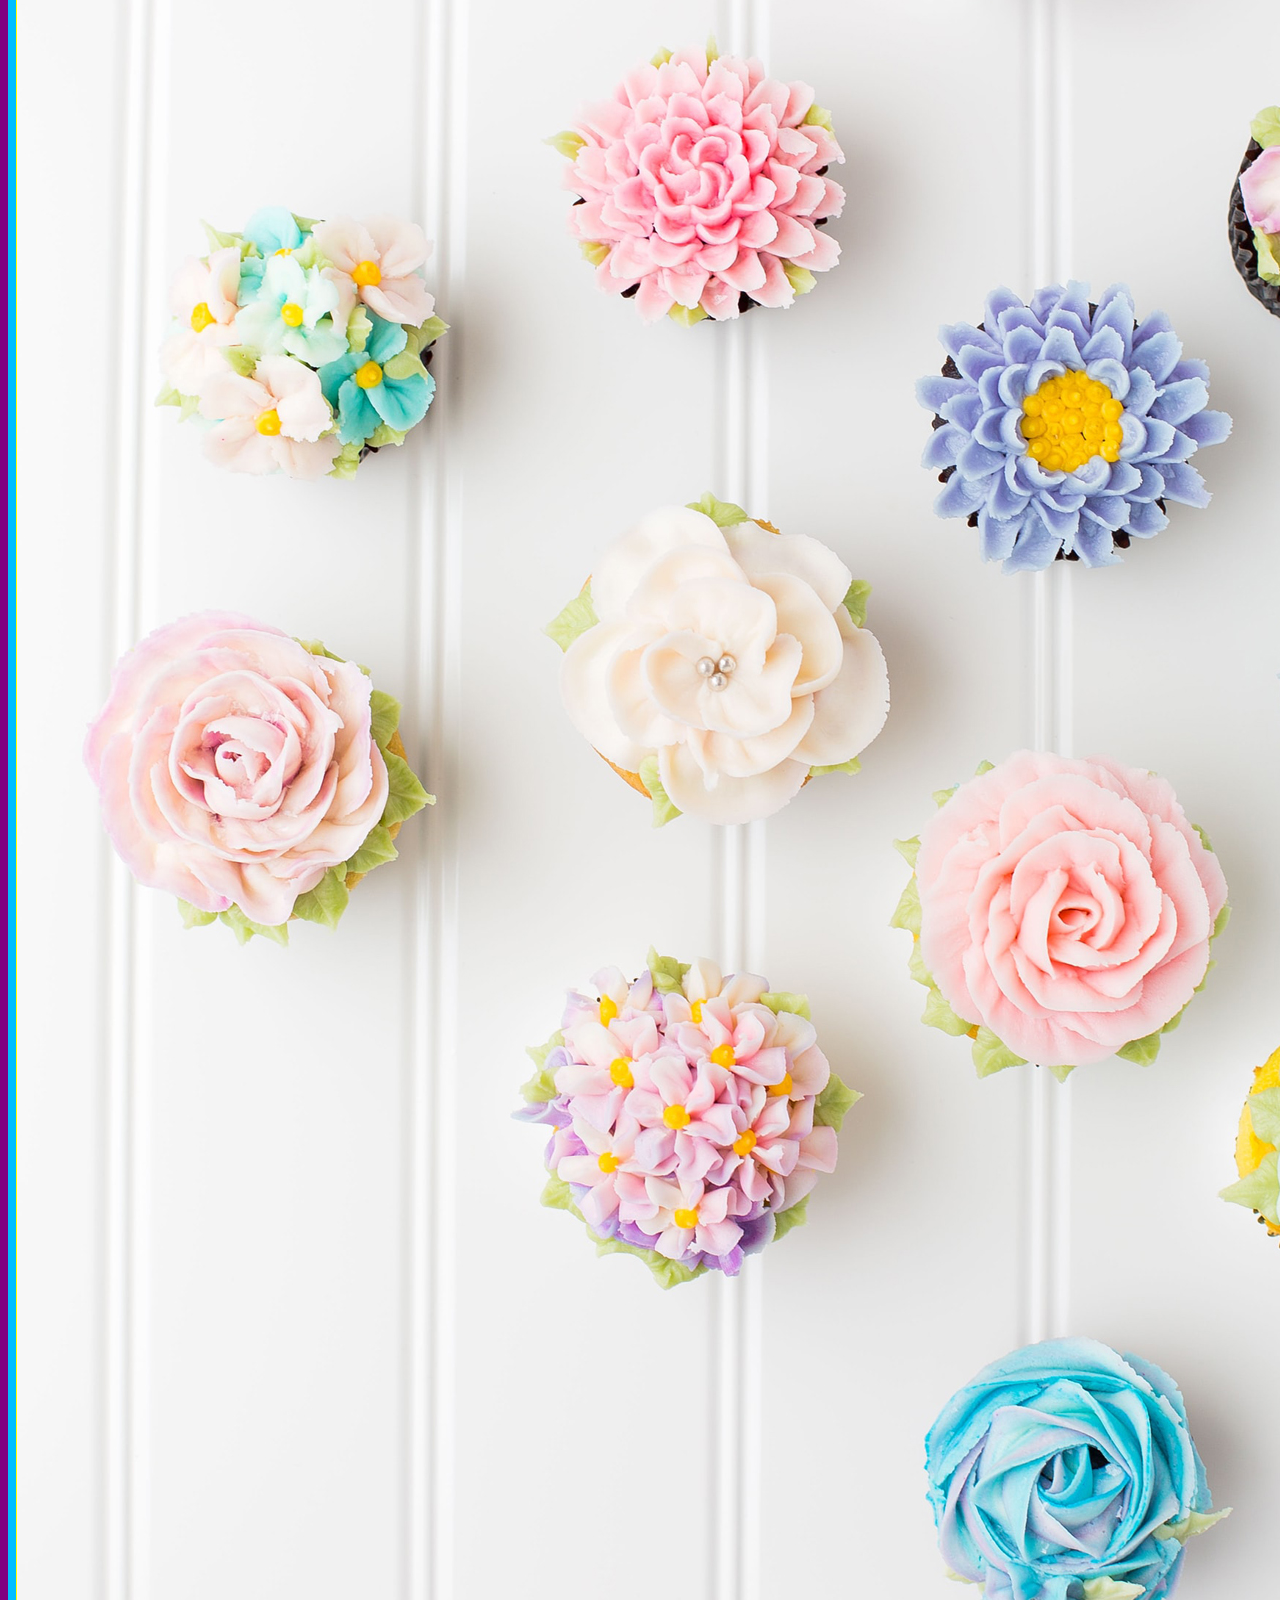
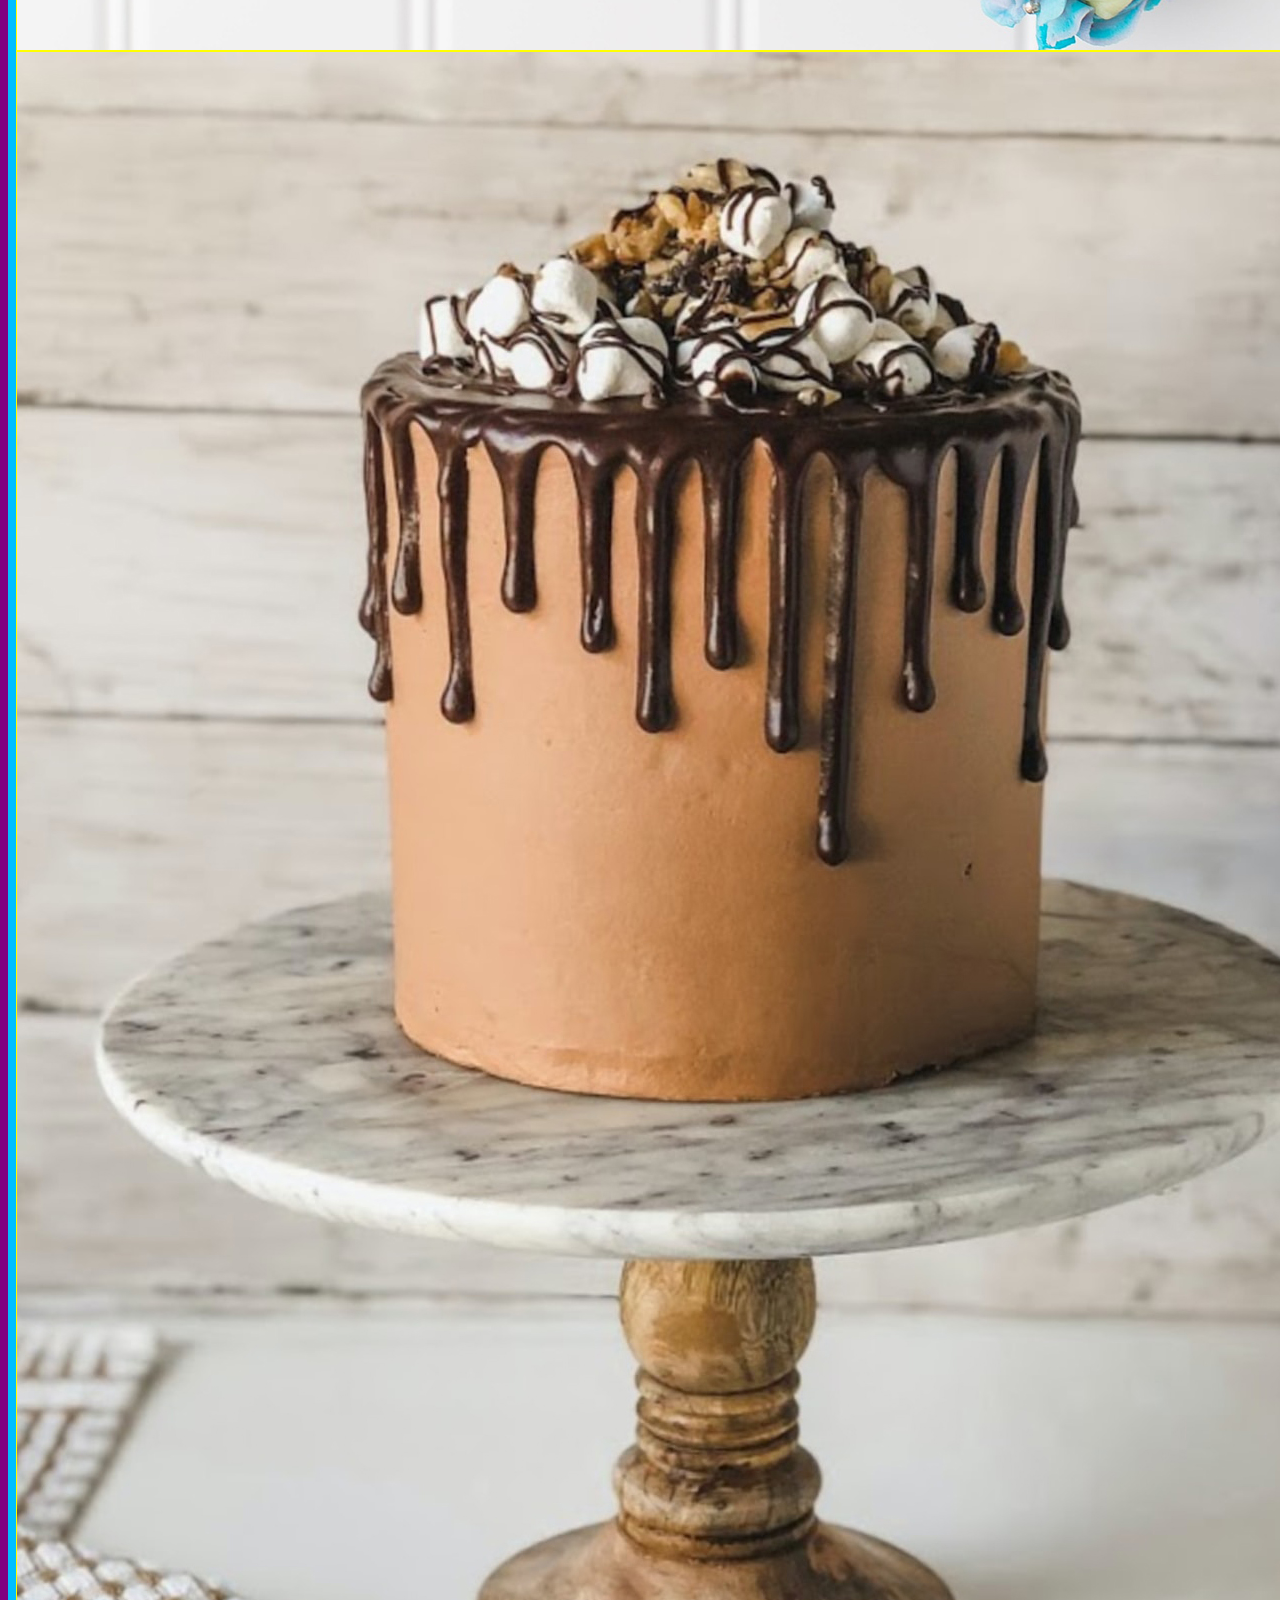
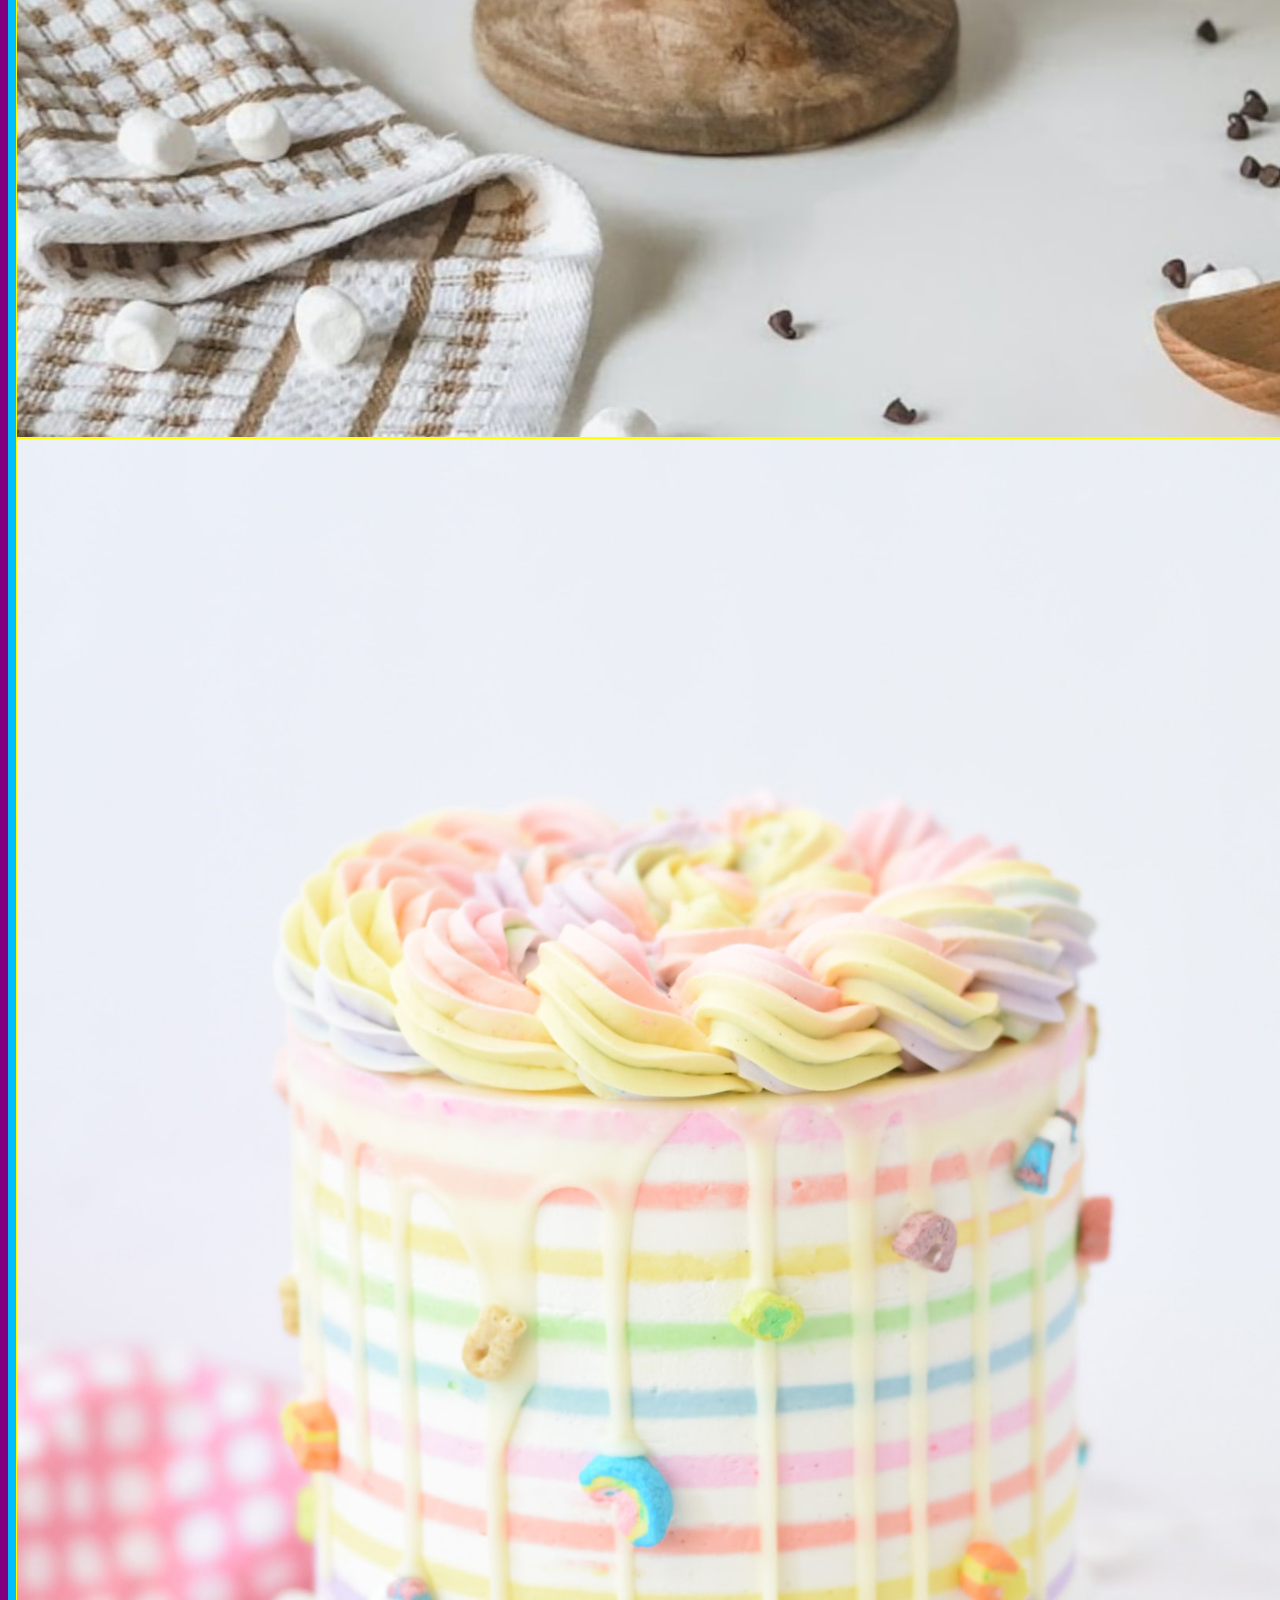
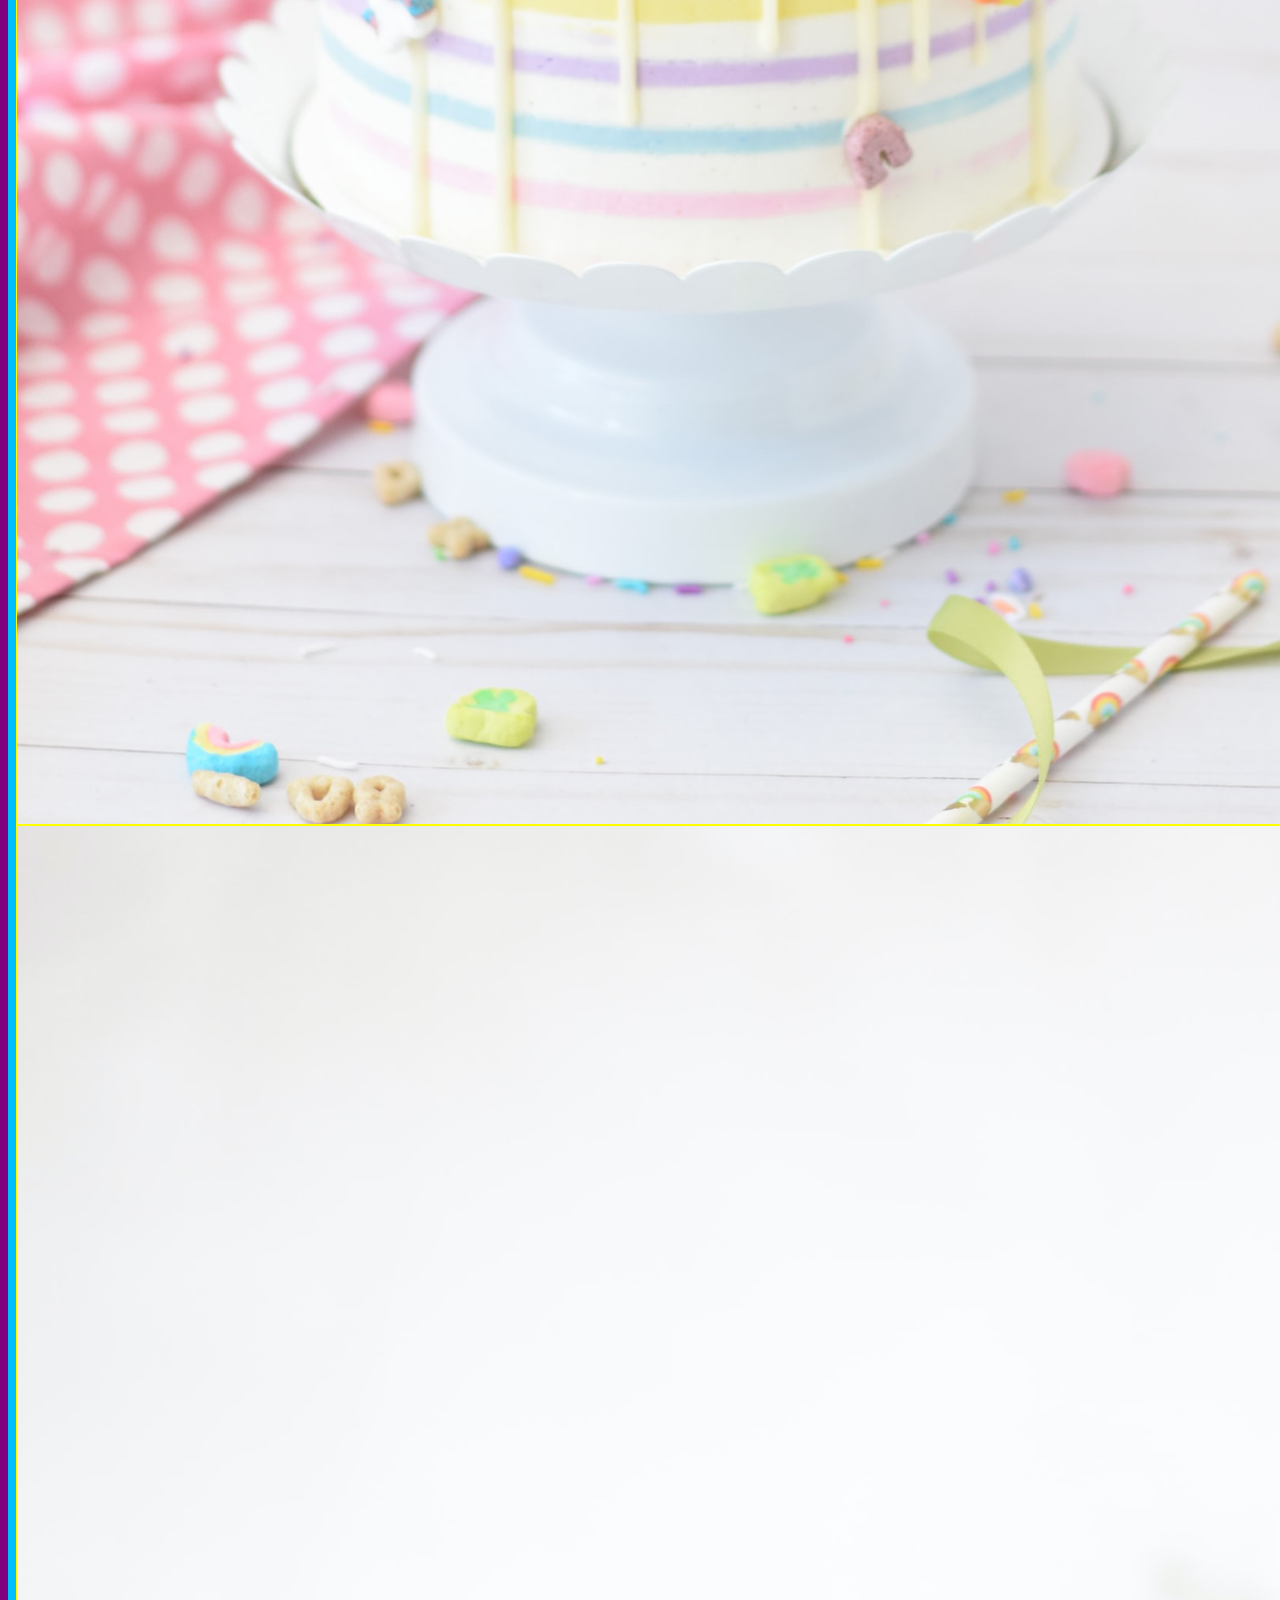
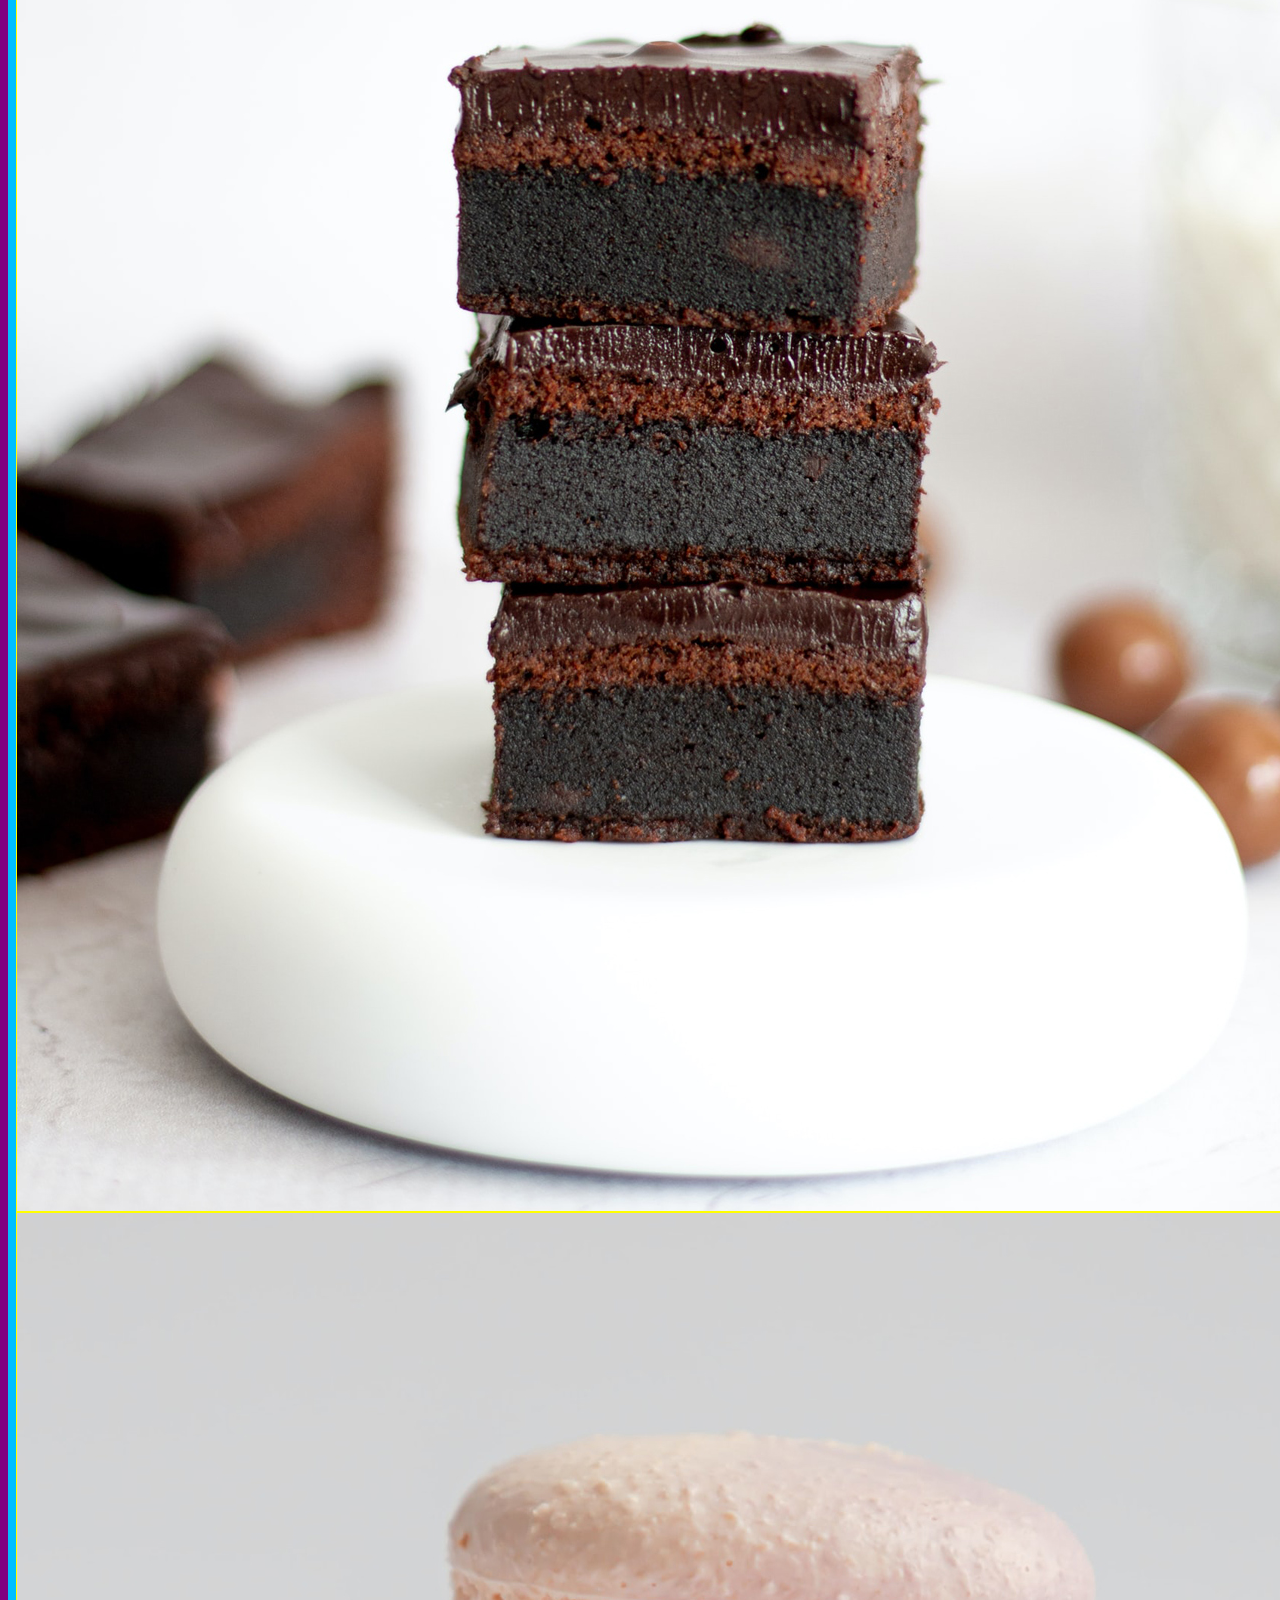
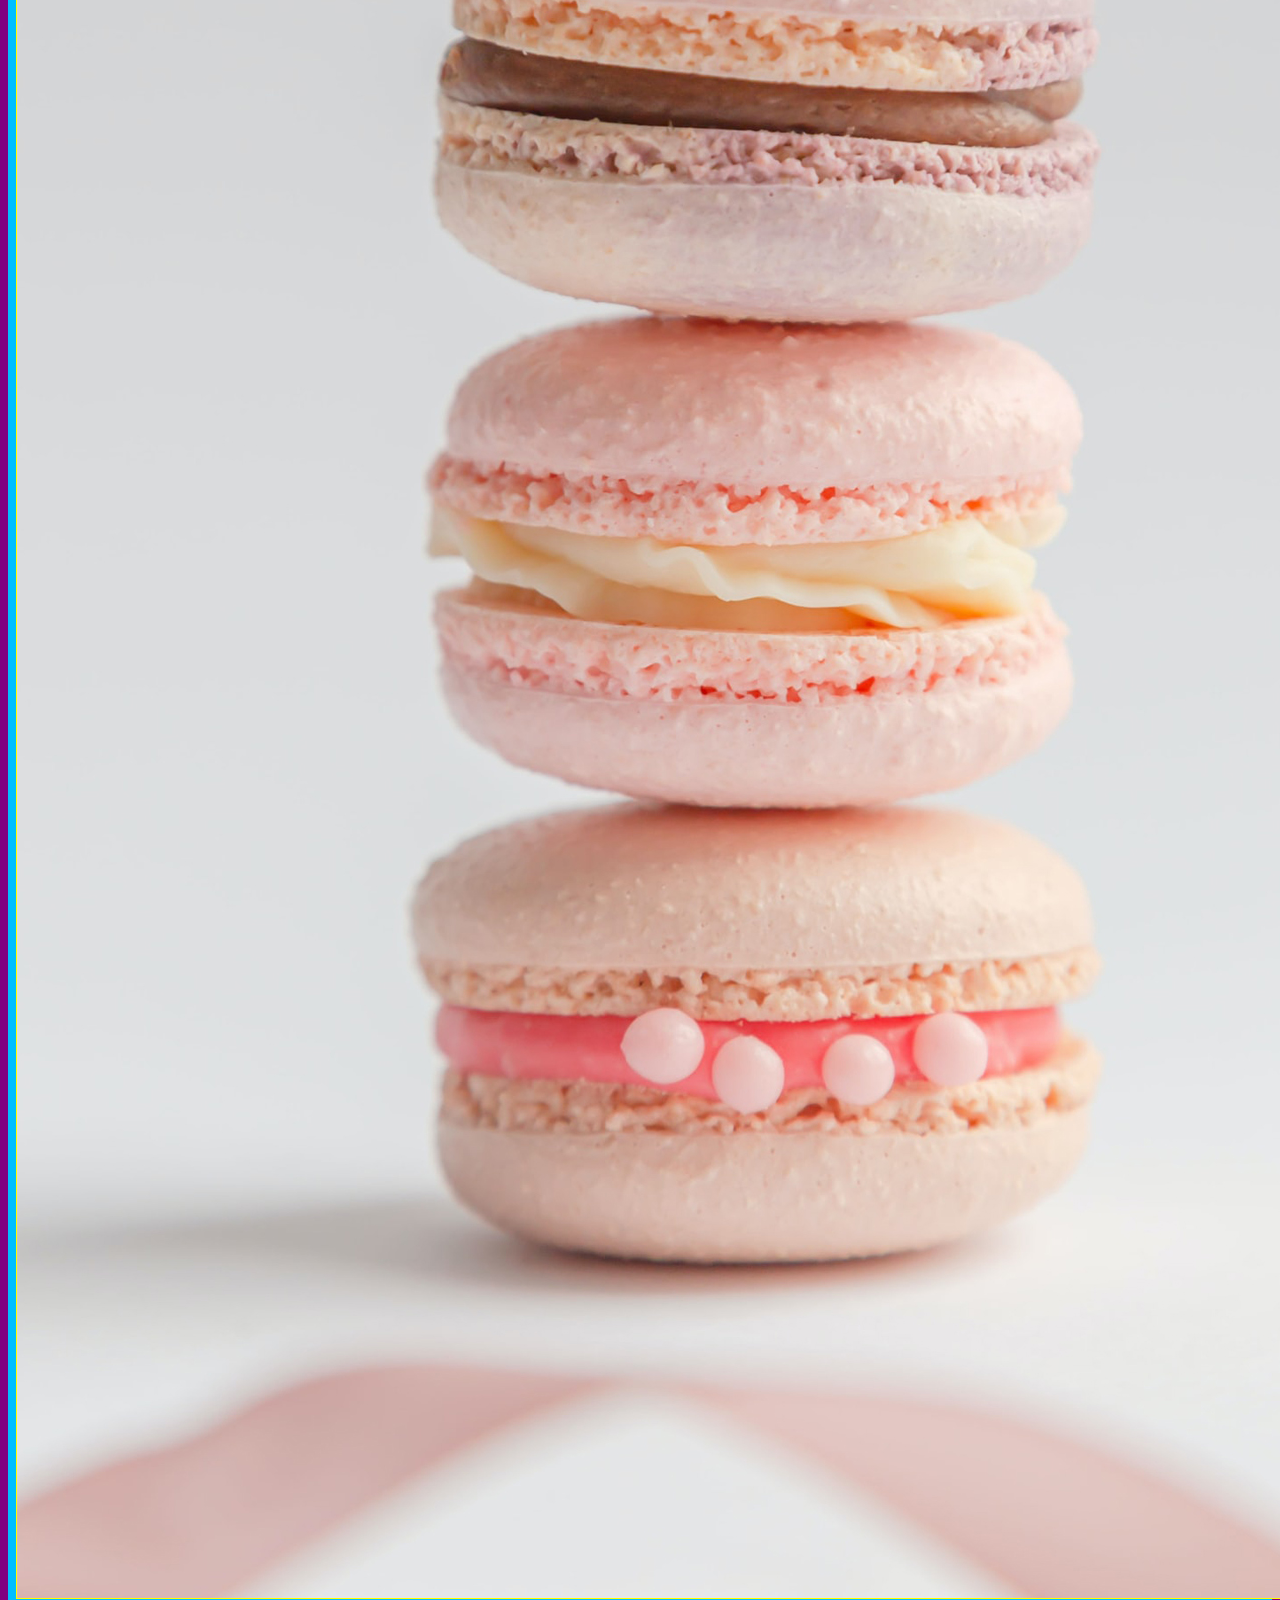
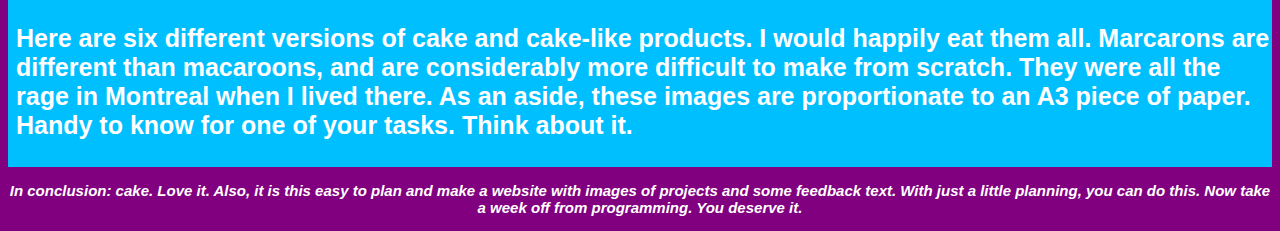
==== commit 6d5719b0: "Update cake.html" ====
--- a/cake.html
+++ b/cake.html
@@ -7,7 +7,7 @@
     <meta name="viewport" content="width=device-width, initial-scale=1.0">
 
     <link rel='stylesheet' href='styles.css' />
-
+    <link rel='stylesheet' href='styles2.css' />
   
 
     <title>I Love Cake</title>
--- a/styles.css
+++ b/styles.css
@@ -43,3 +43,41 @@
     color: white;
 }
 }
+
+/* cake page */
+
+.cake-text {
+    font-family: Verdana, Geneva, Tahoma, sans-serif;
+    text-align: left;
+    color: white;
+    font-size: 25px;
+    font-weight: bold;
+}
+
+.section-one{
+    border: 1px solid white;
+    background-color: darkslateblue;
+}
+
+.caption{
+    font-size: 15px;
+    font-style: italic;
+    text-align: center;
+}
+
+.container{
+    display: flex;
+    justify-content: space-evenly;
+    flex-wrap: wrap;
+}
+
+.cake-item{
+    border: 1px dashed yellow;
+    width: 275px;
+    height: 275px;
+    padding: 4px;
+}
+
+.cake-group{
+    border: 2px solid green;
+}--- a/styles2.css
+++ b/styles2.css
@@ -0,0 +1,12 @@
+section{
+    padding: 6px 2px 2px 8px;
+}
+
+.section-two{
+    padding: 6px 2px 2px 8px;
+    background-color: deepskyblue;
+}
+
+.cake-poster-item{
+    border: 1px solid yellow;
+}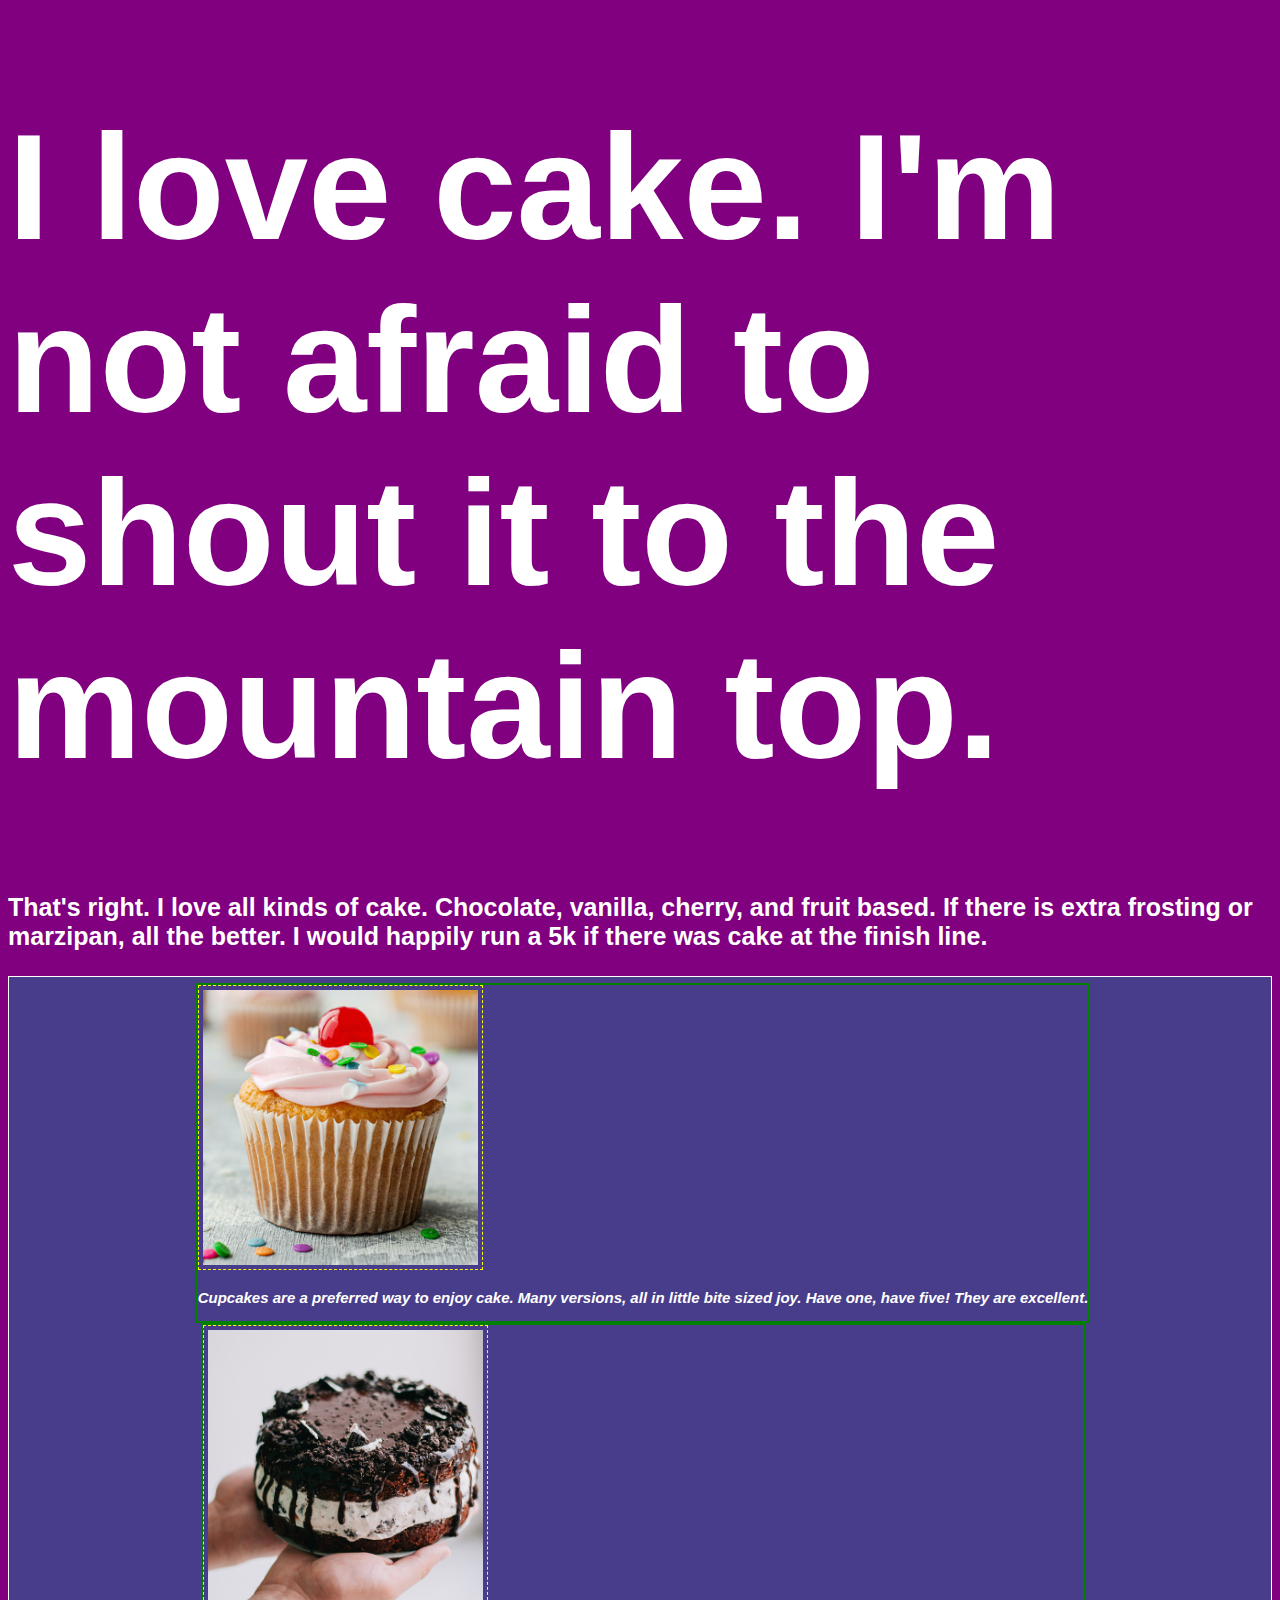
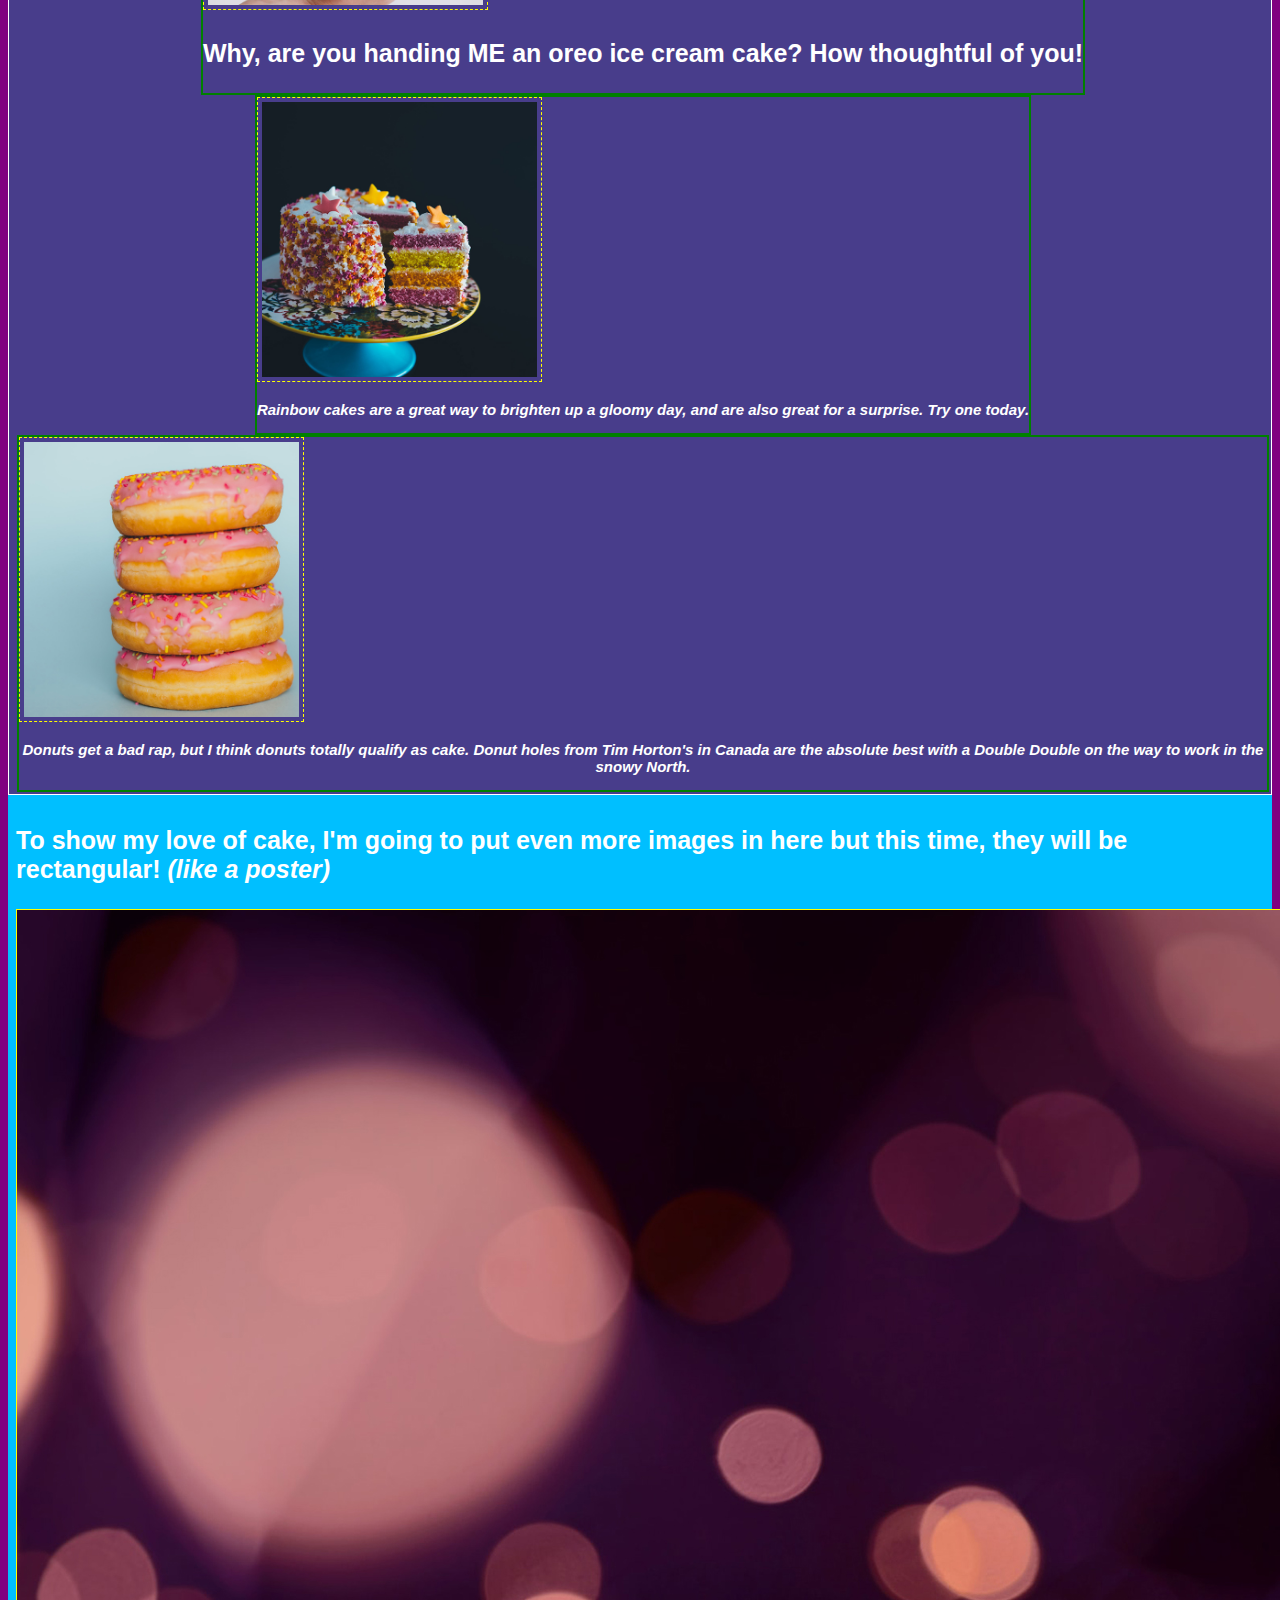
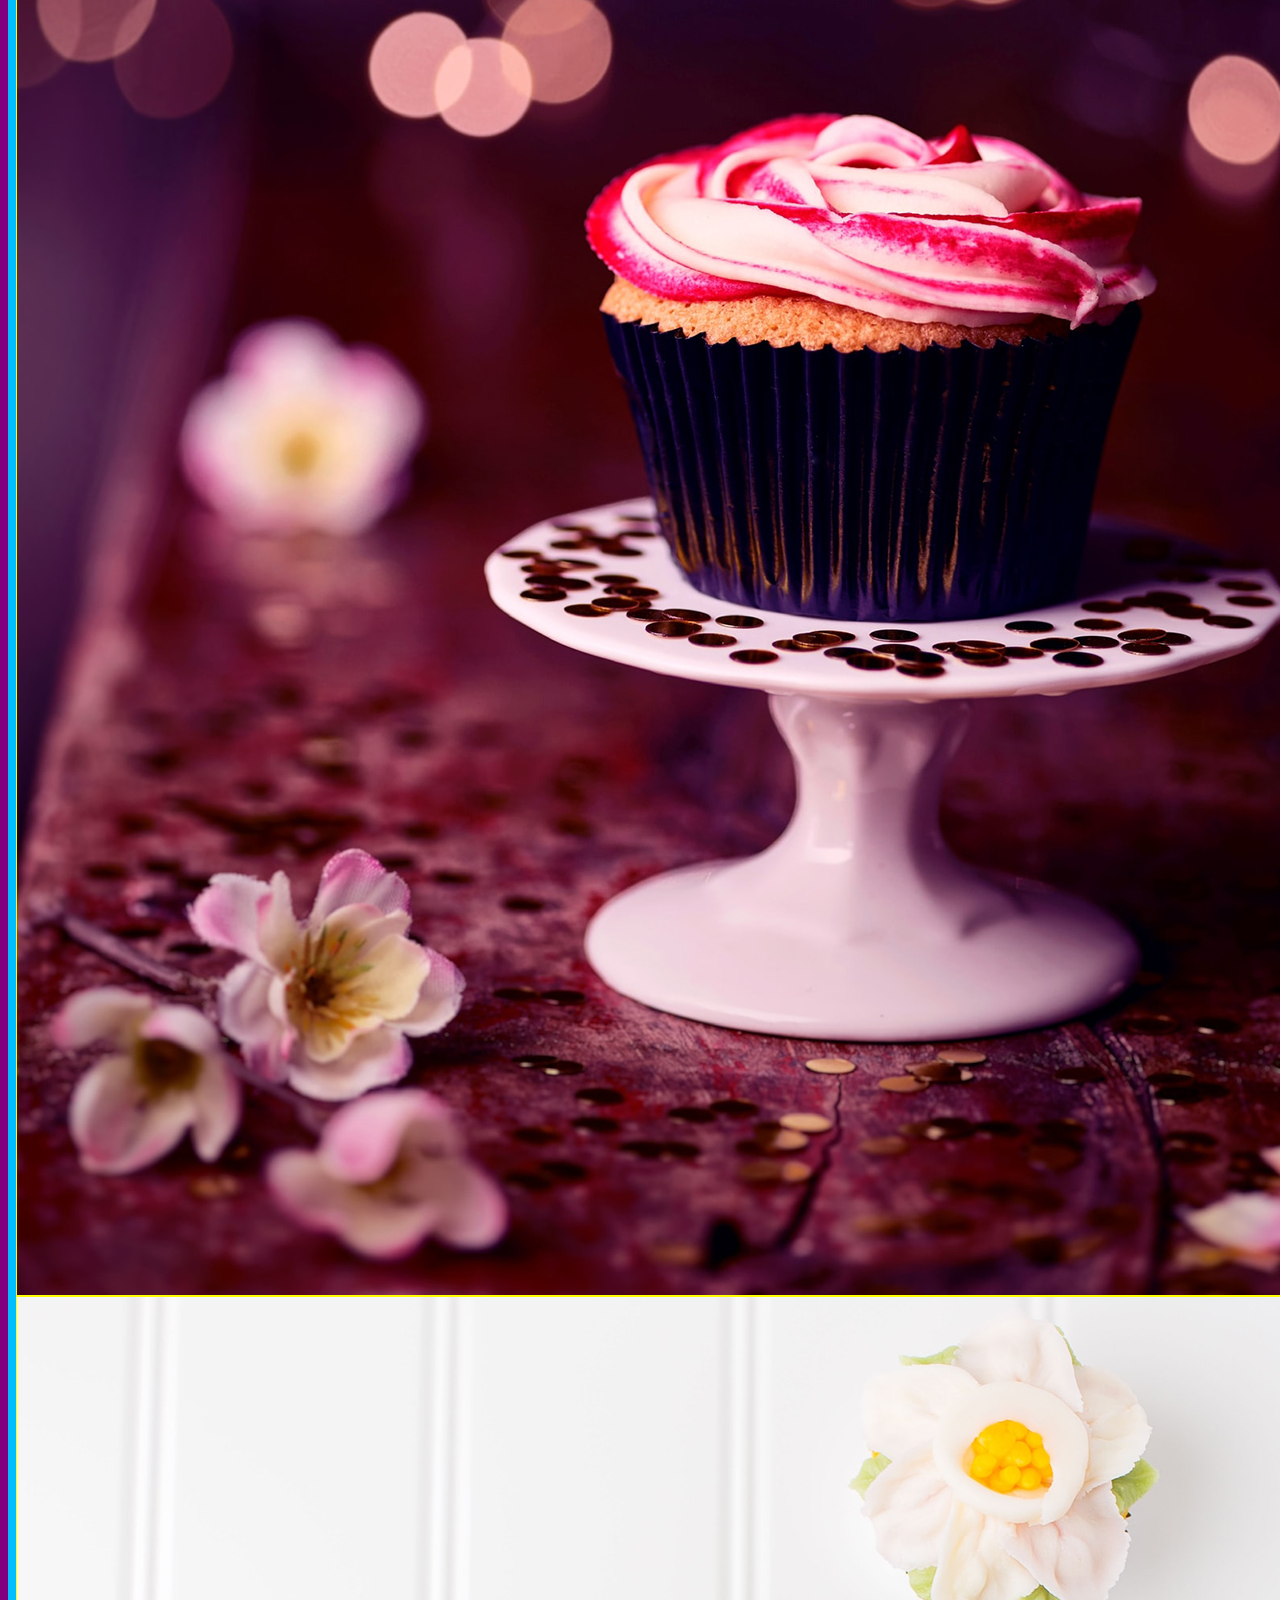
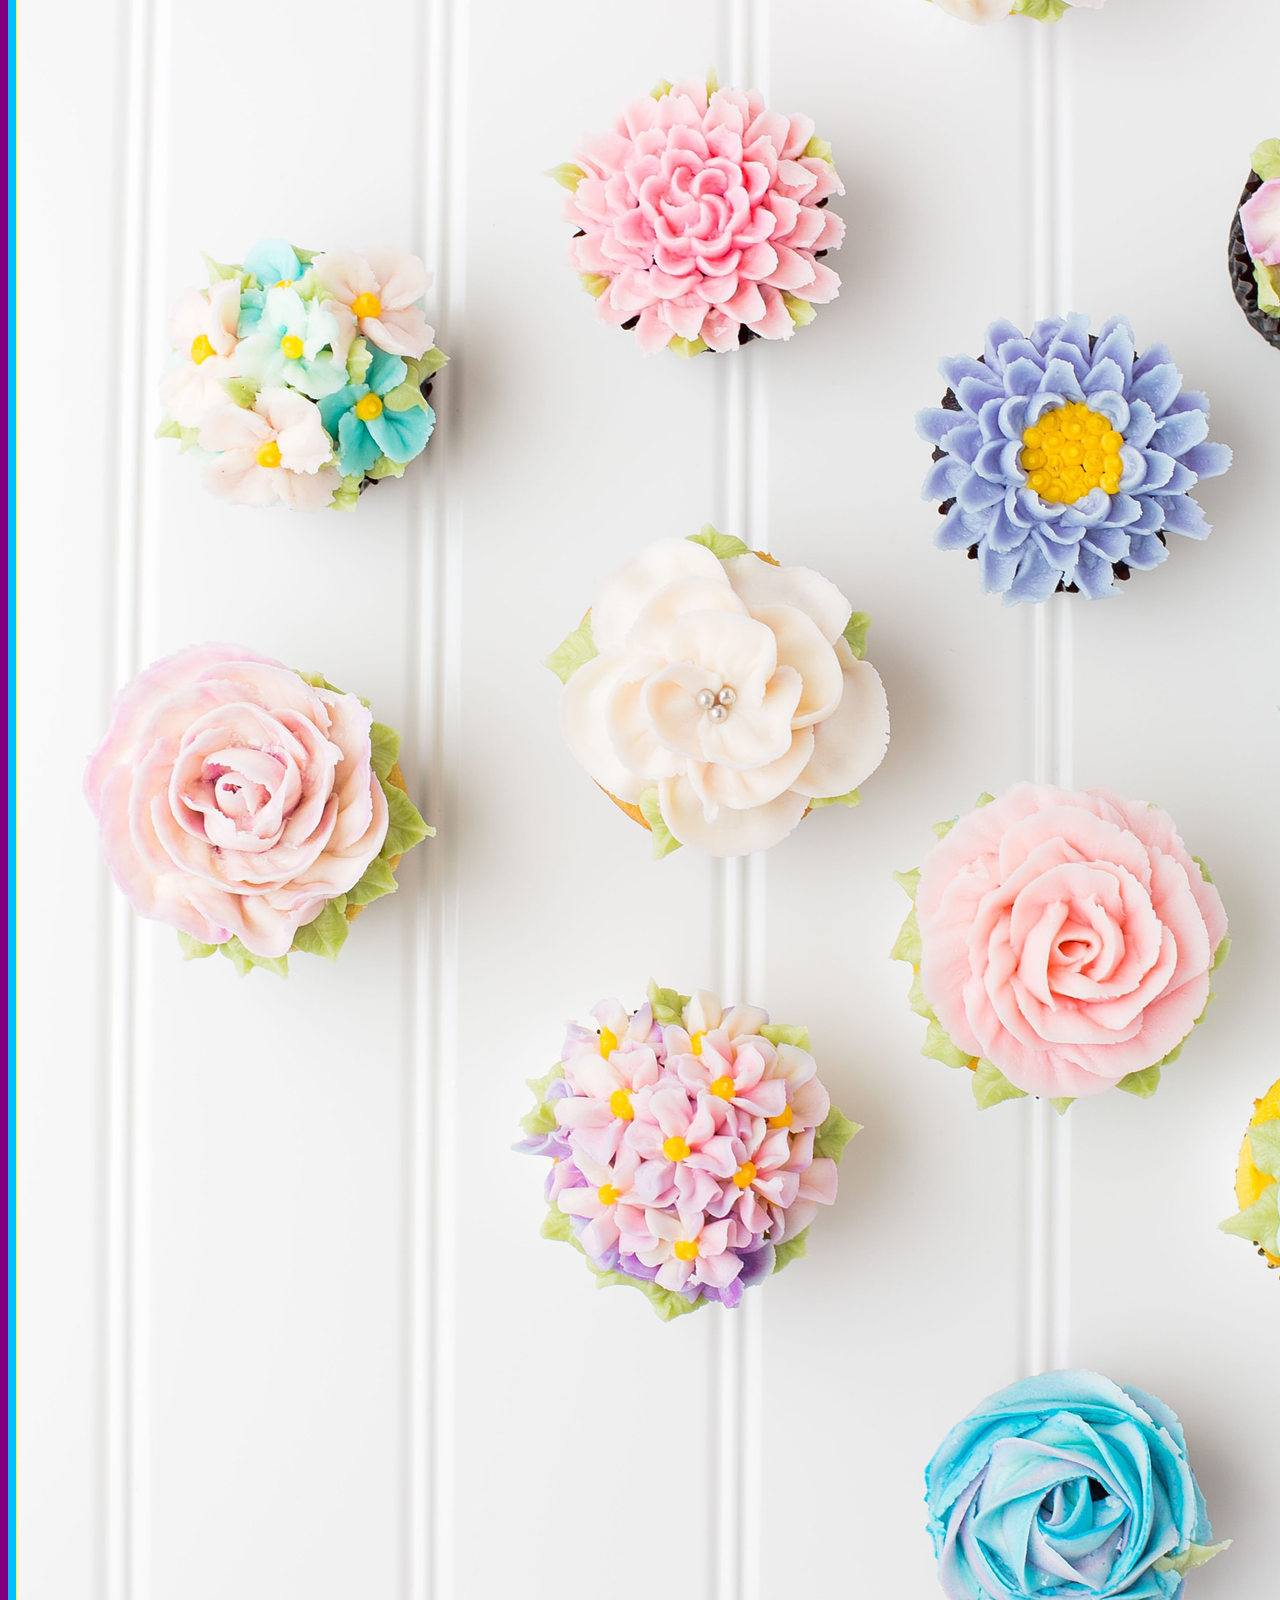
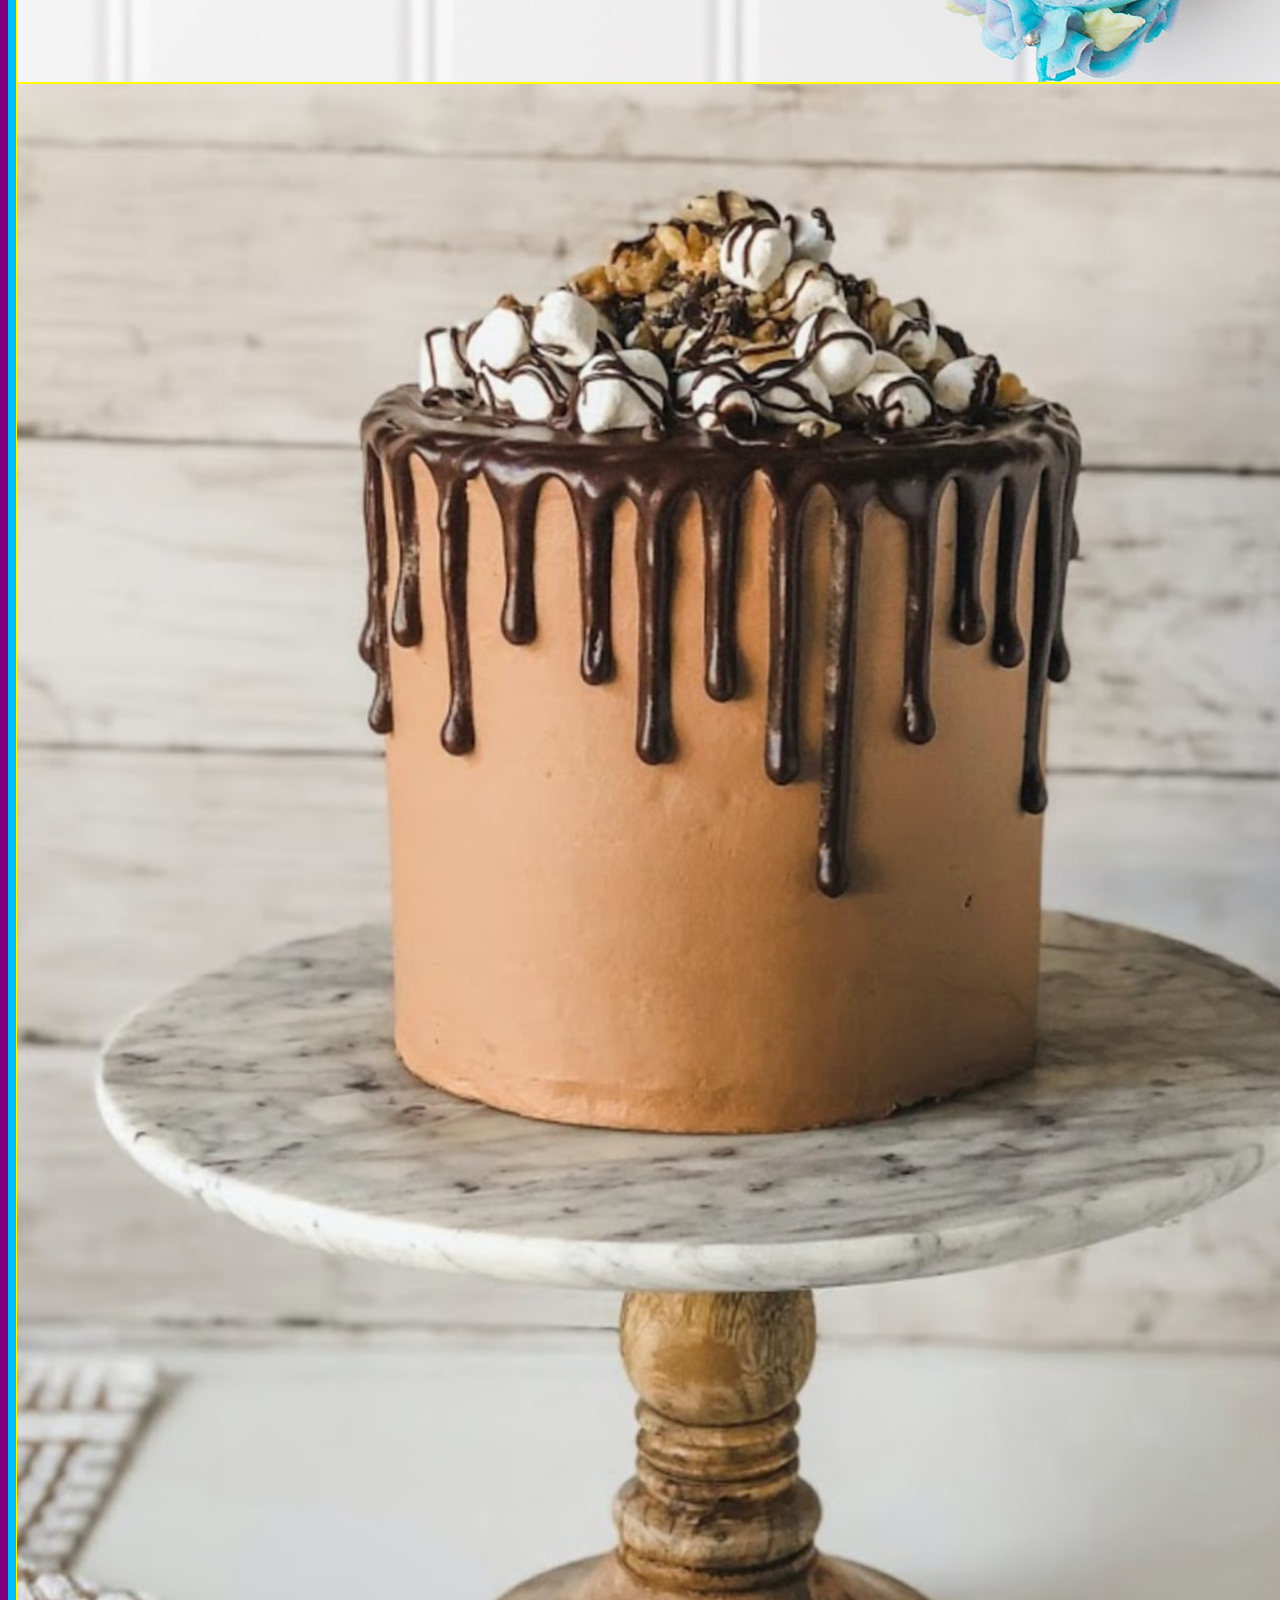
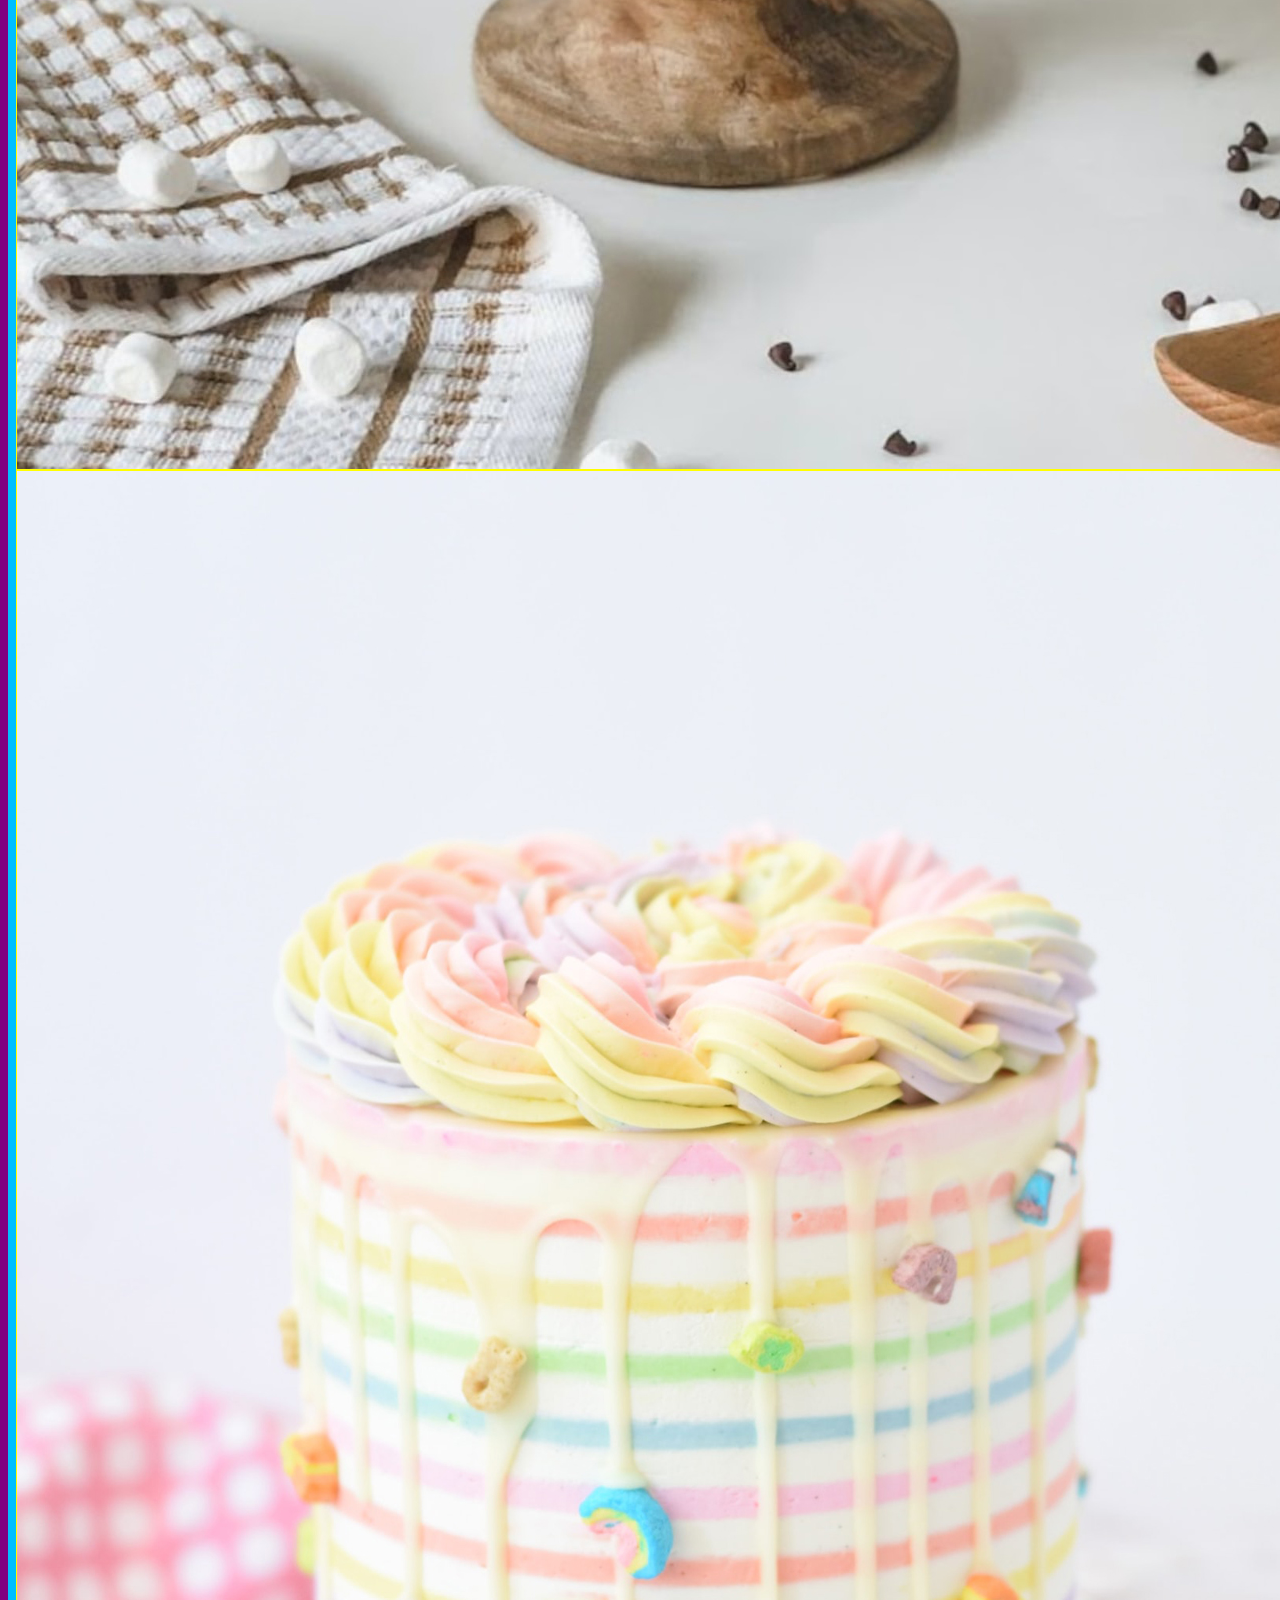
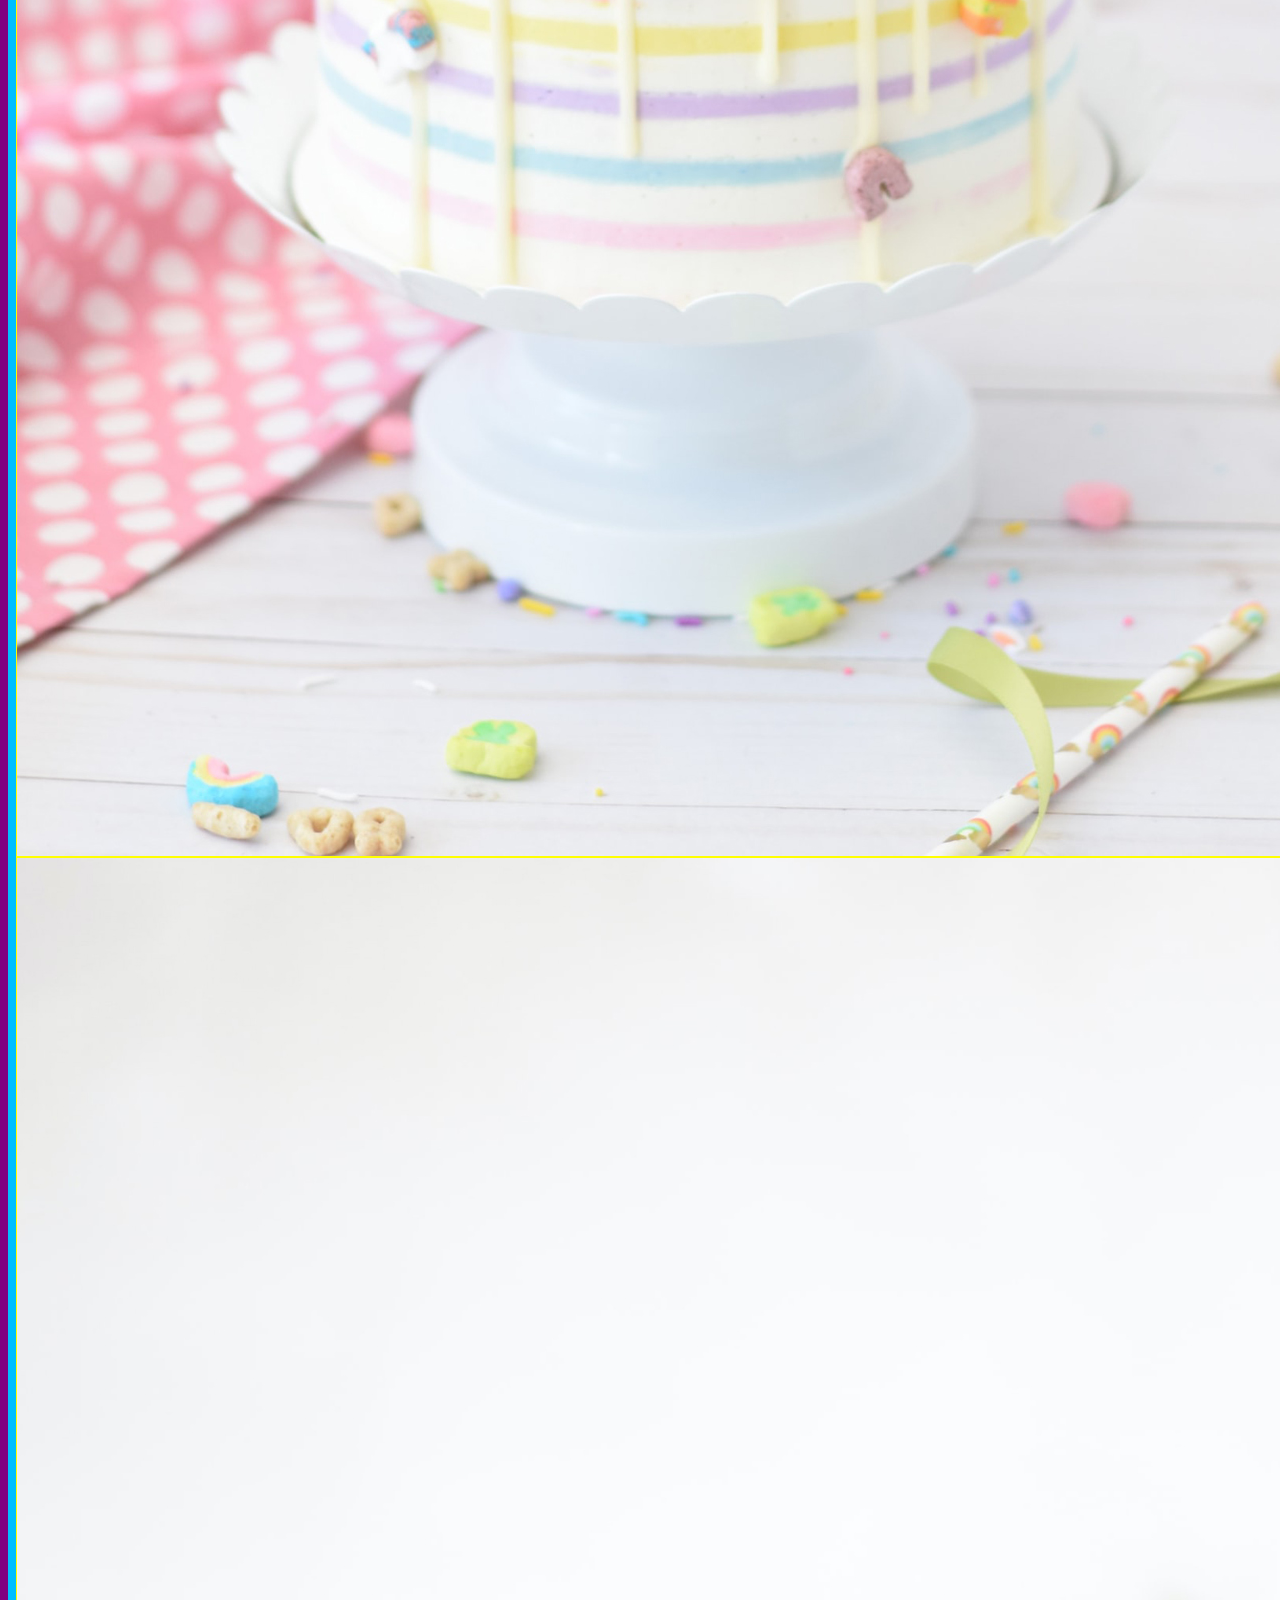
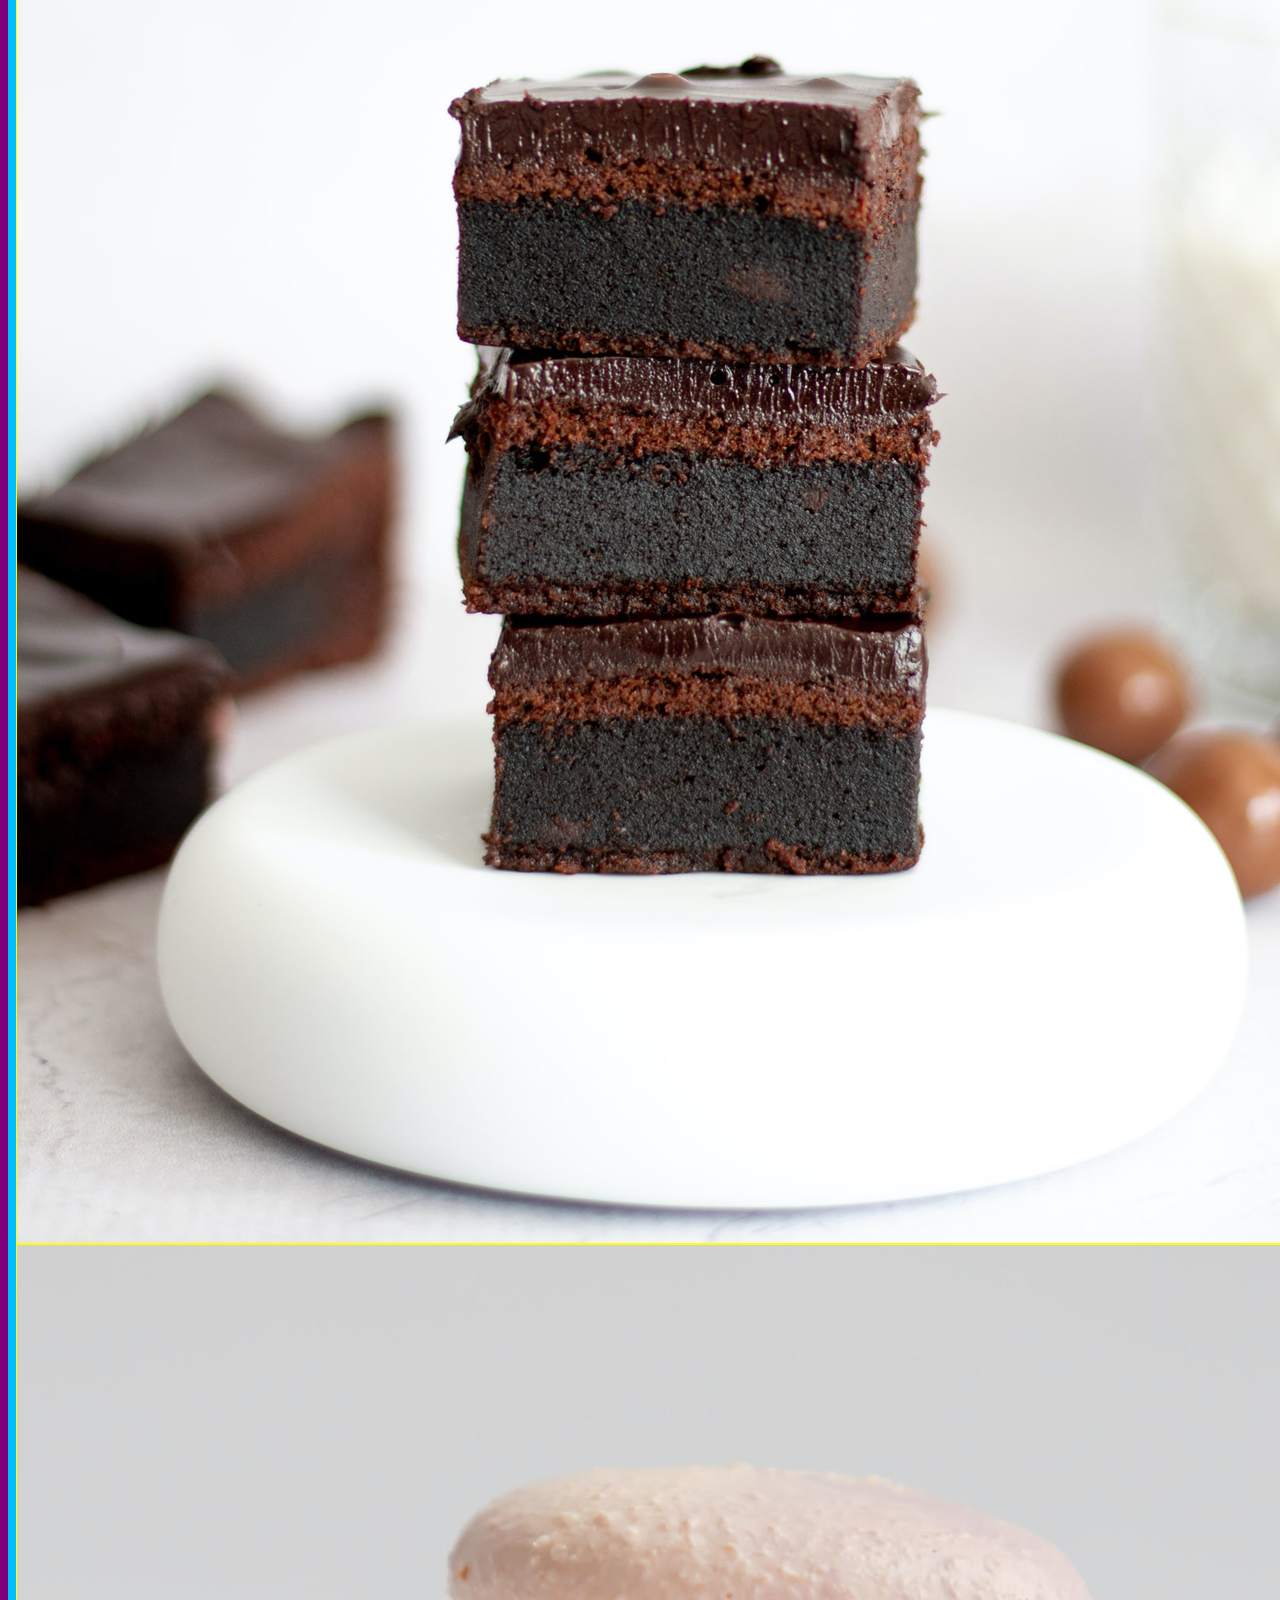
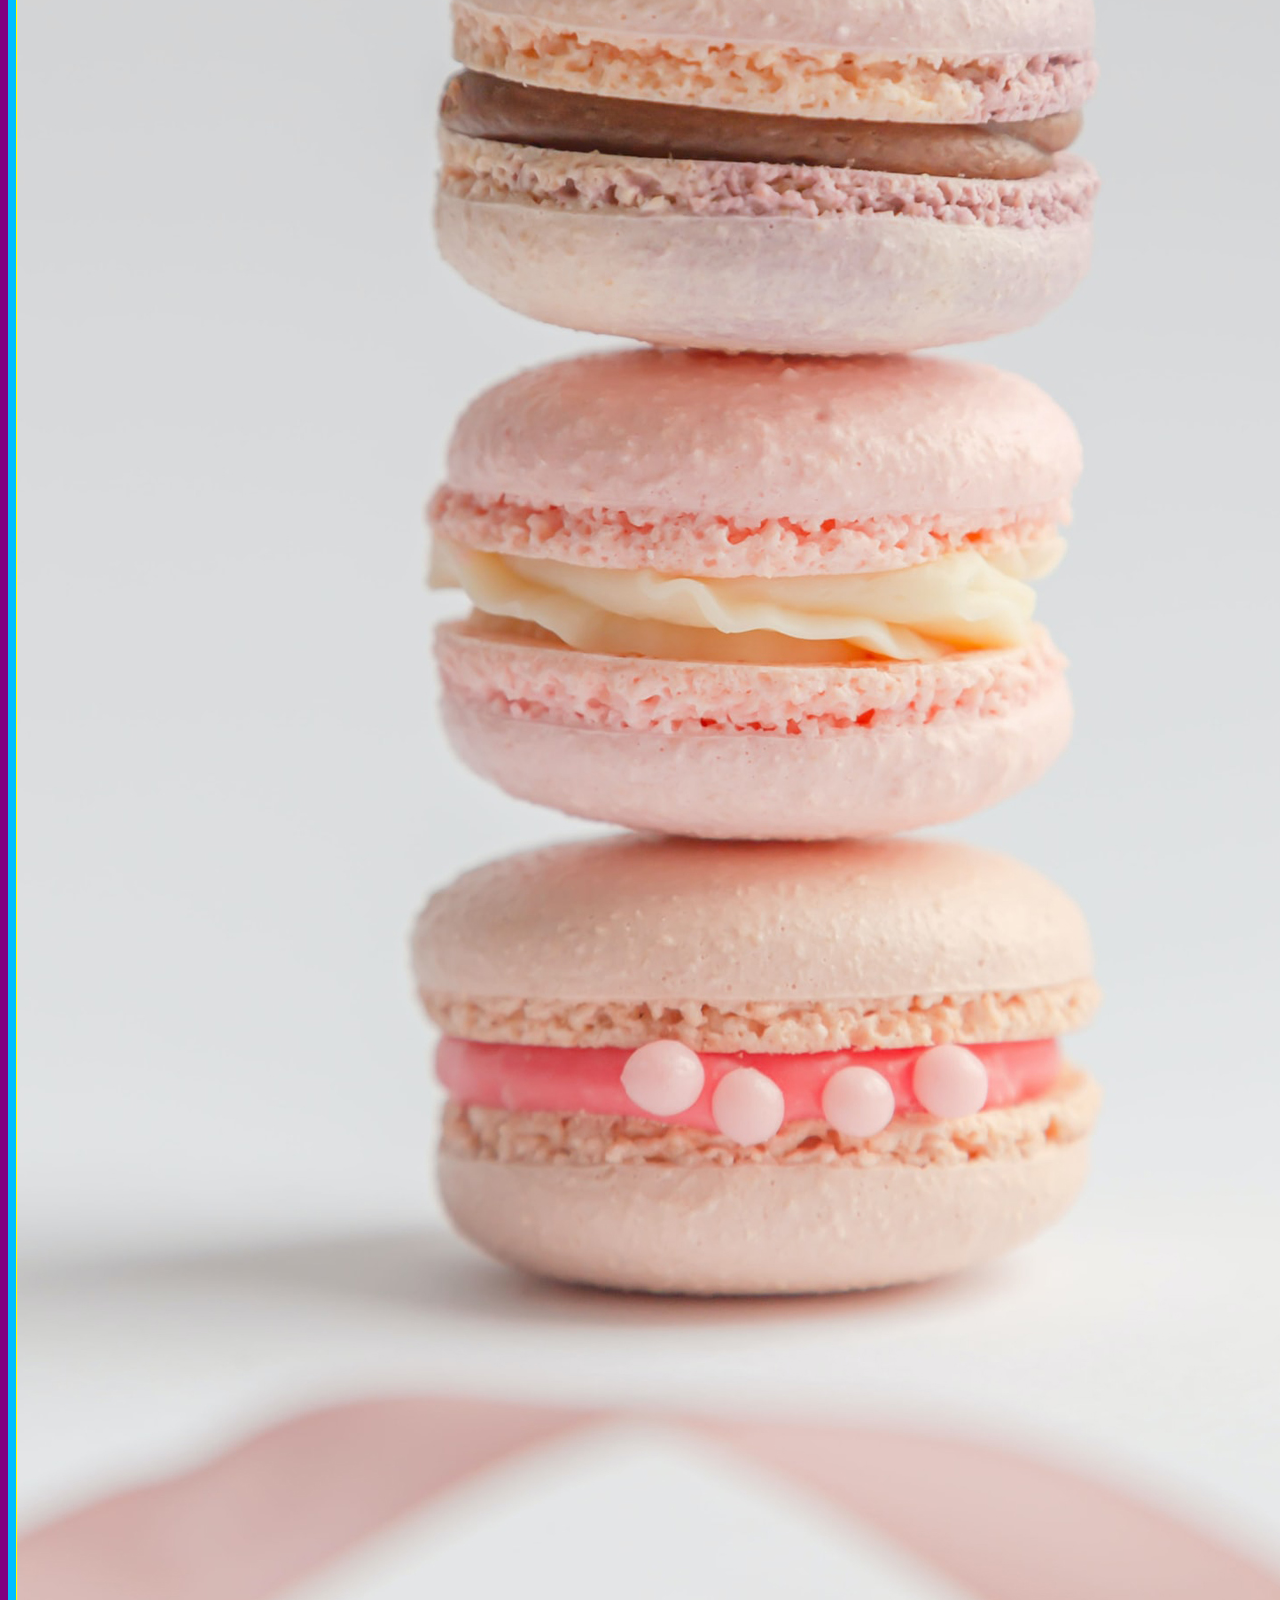
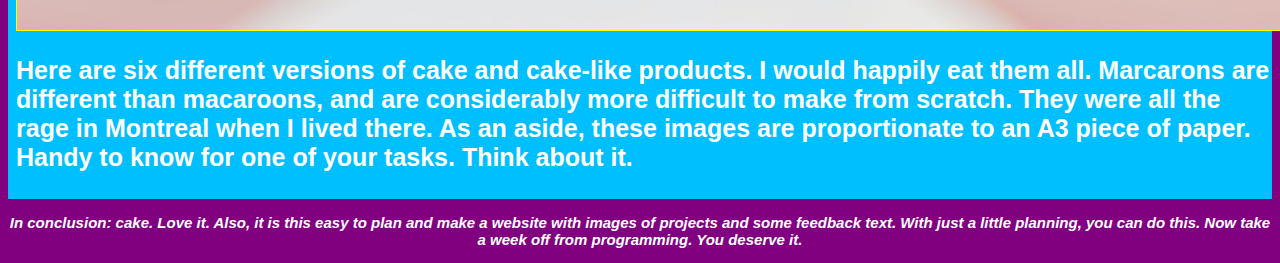
==== commit 5039fbb4: "Update cake.html" ====
--- a/cake.html
+++ b/cake.html
@@ -46,7 +46,7 @@
                     <img class="cake-item" src="cake2.jpg" alt="a photo of an oreo ice cream cake">
 
 
-                    <p class="cake-text caption">Why, are you handing ME an oreo ice cream cake? How thoughtful of you!
+                    <p class="cake-text">Why, are you handing ME an oreo ice cream cake? How thoughtful of you!
                     </p>
 
                 </div>
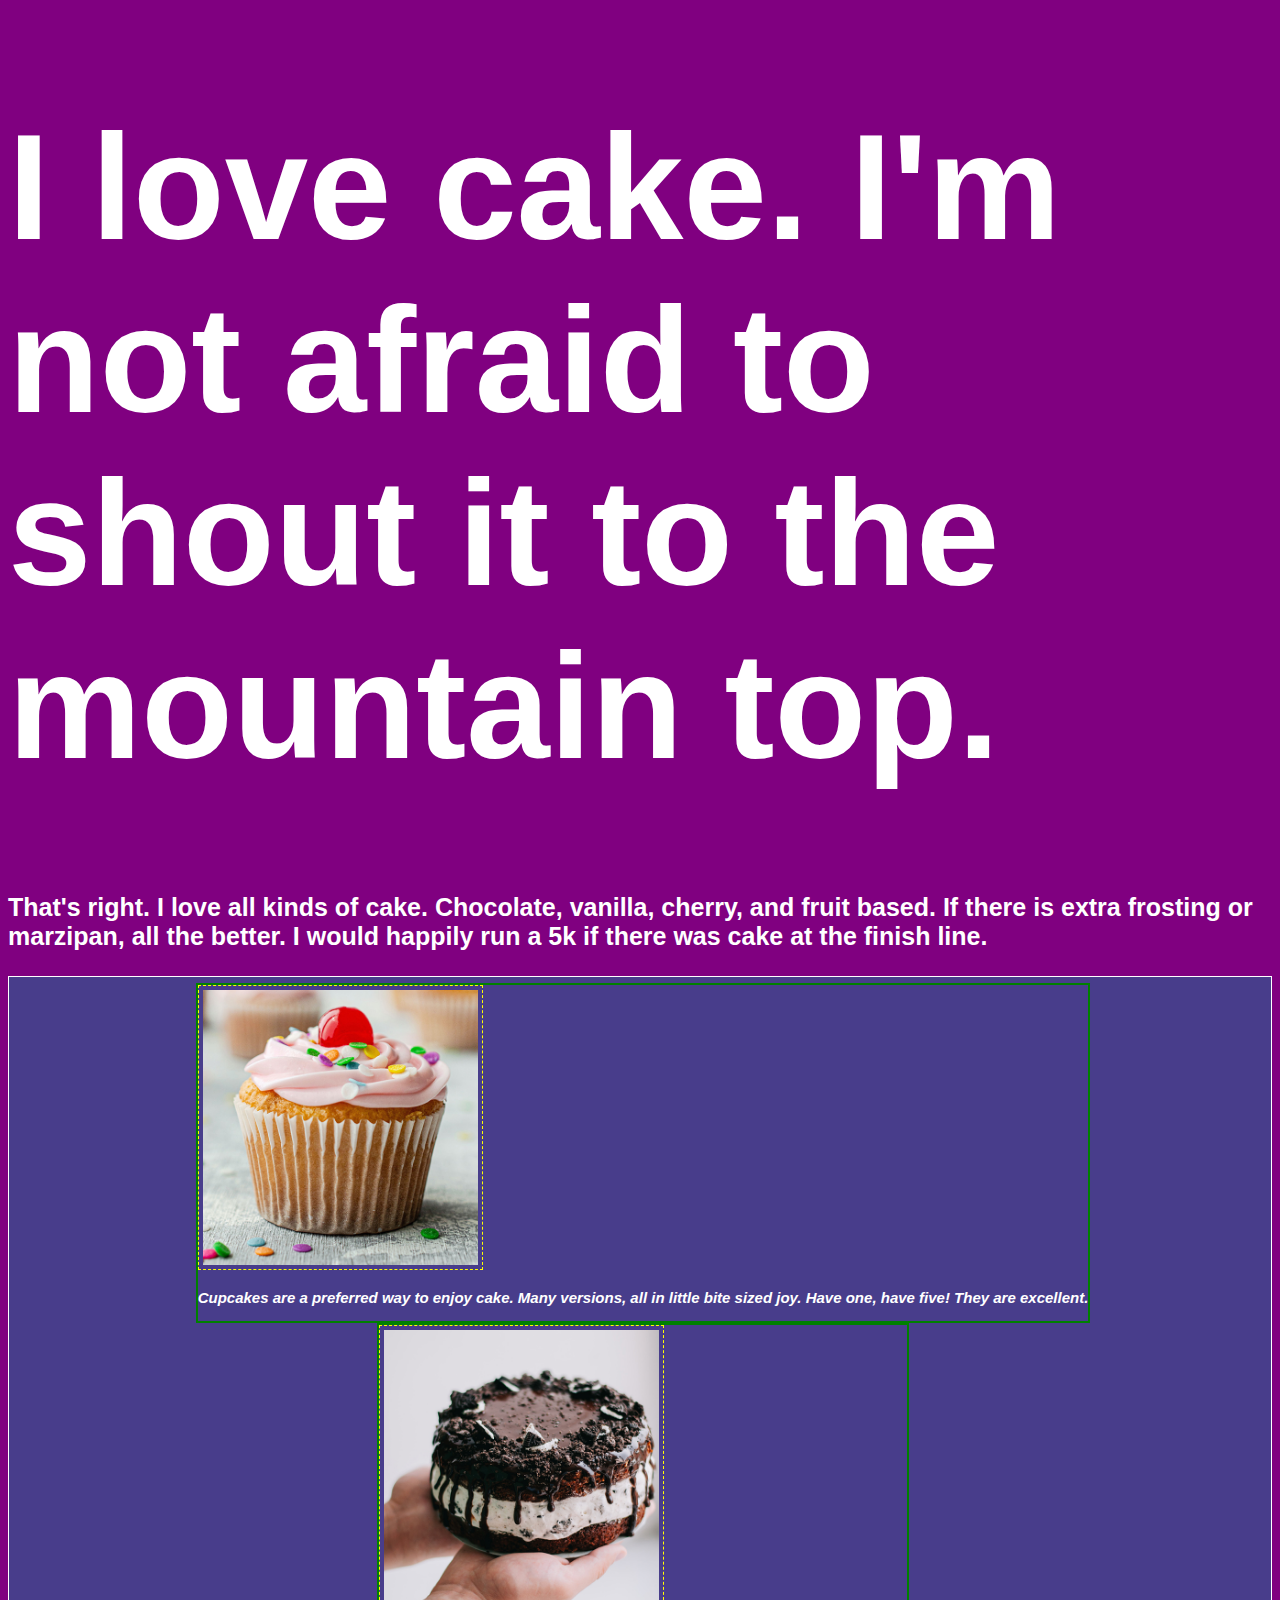
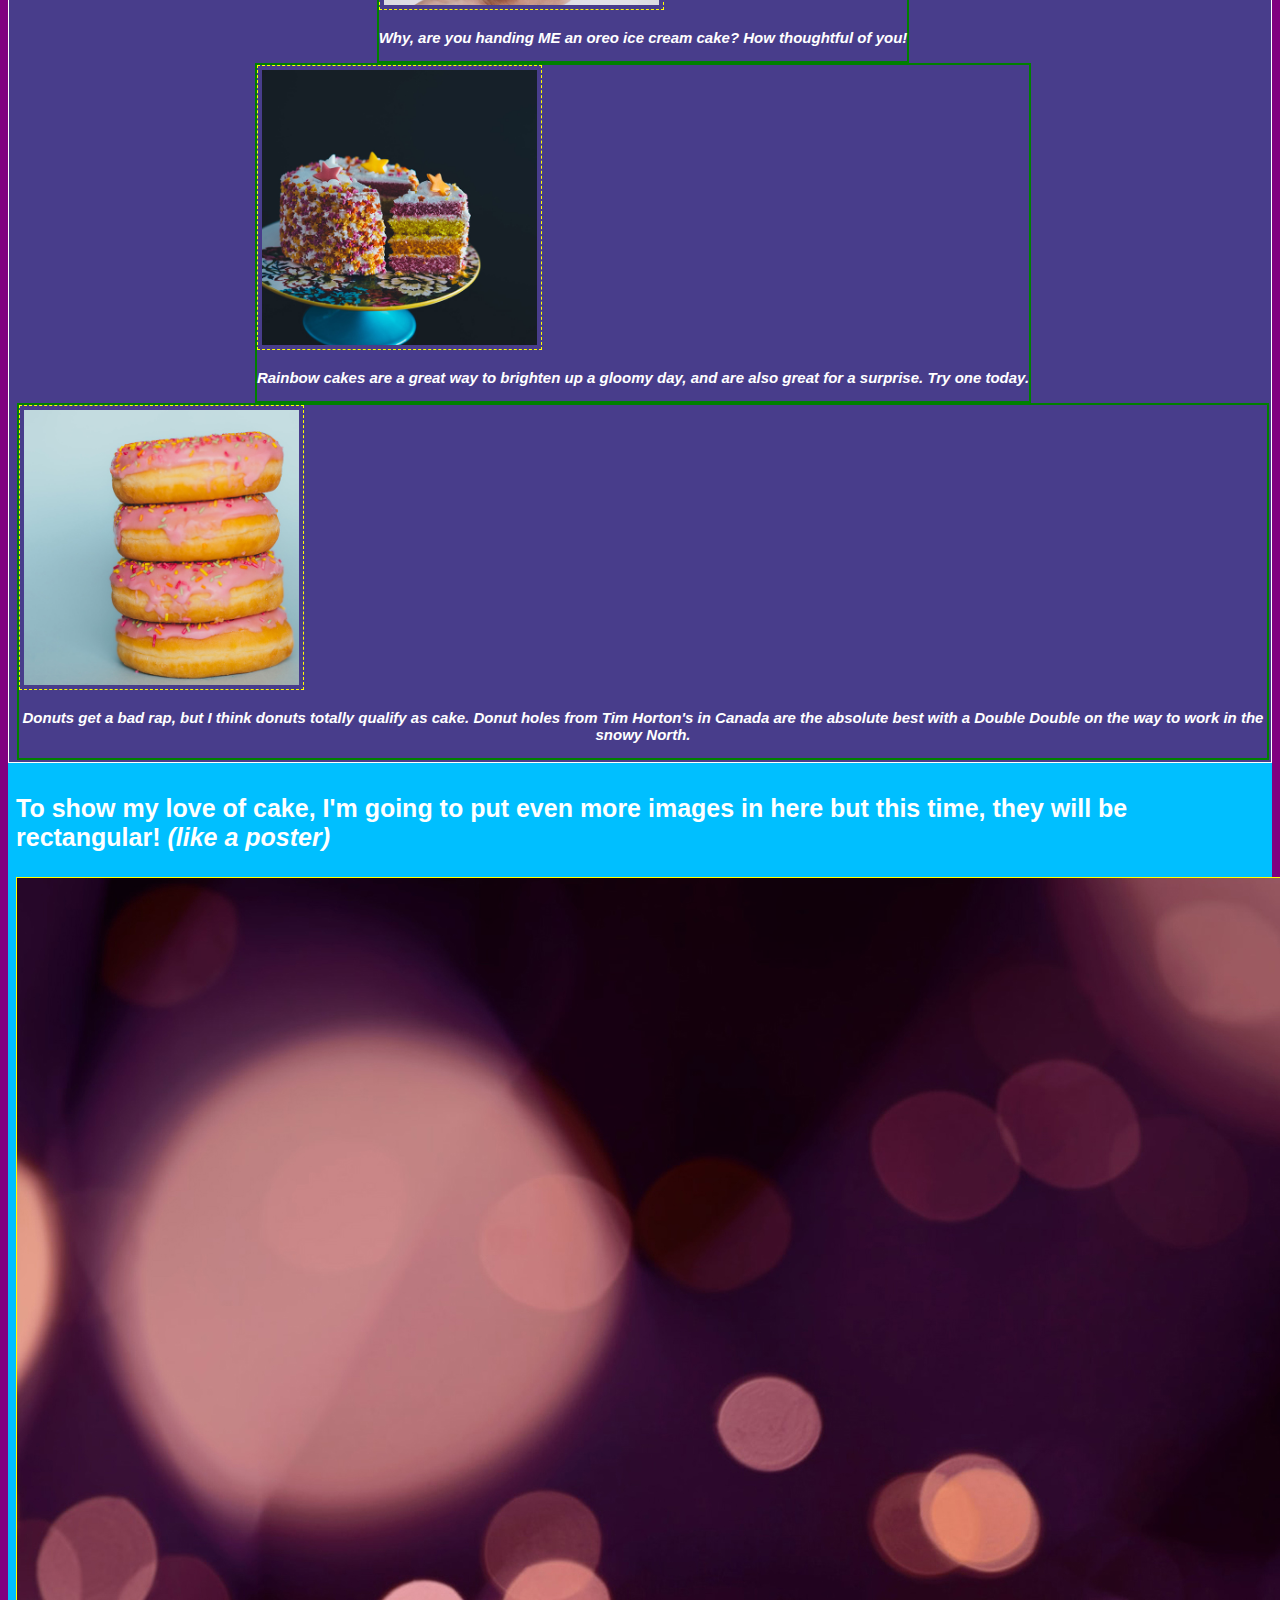
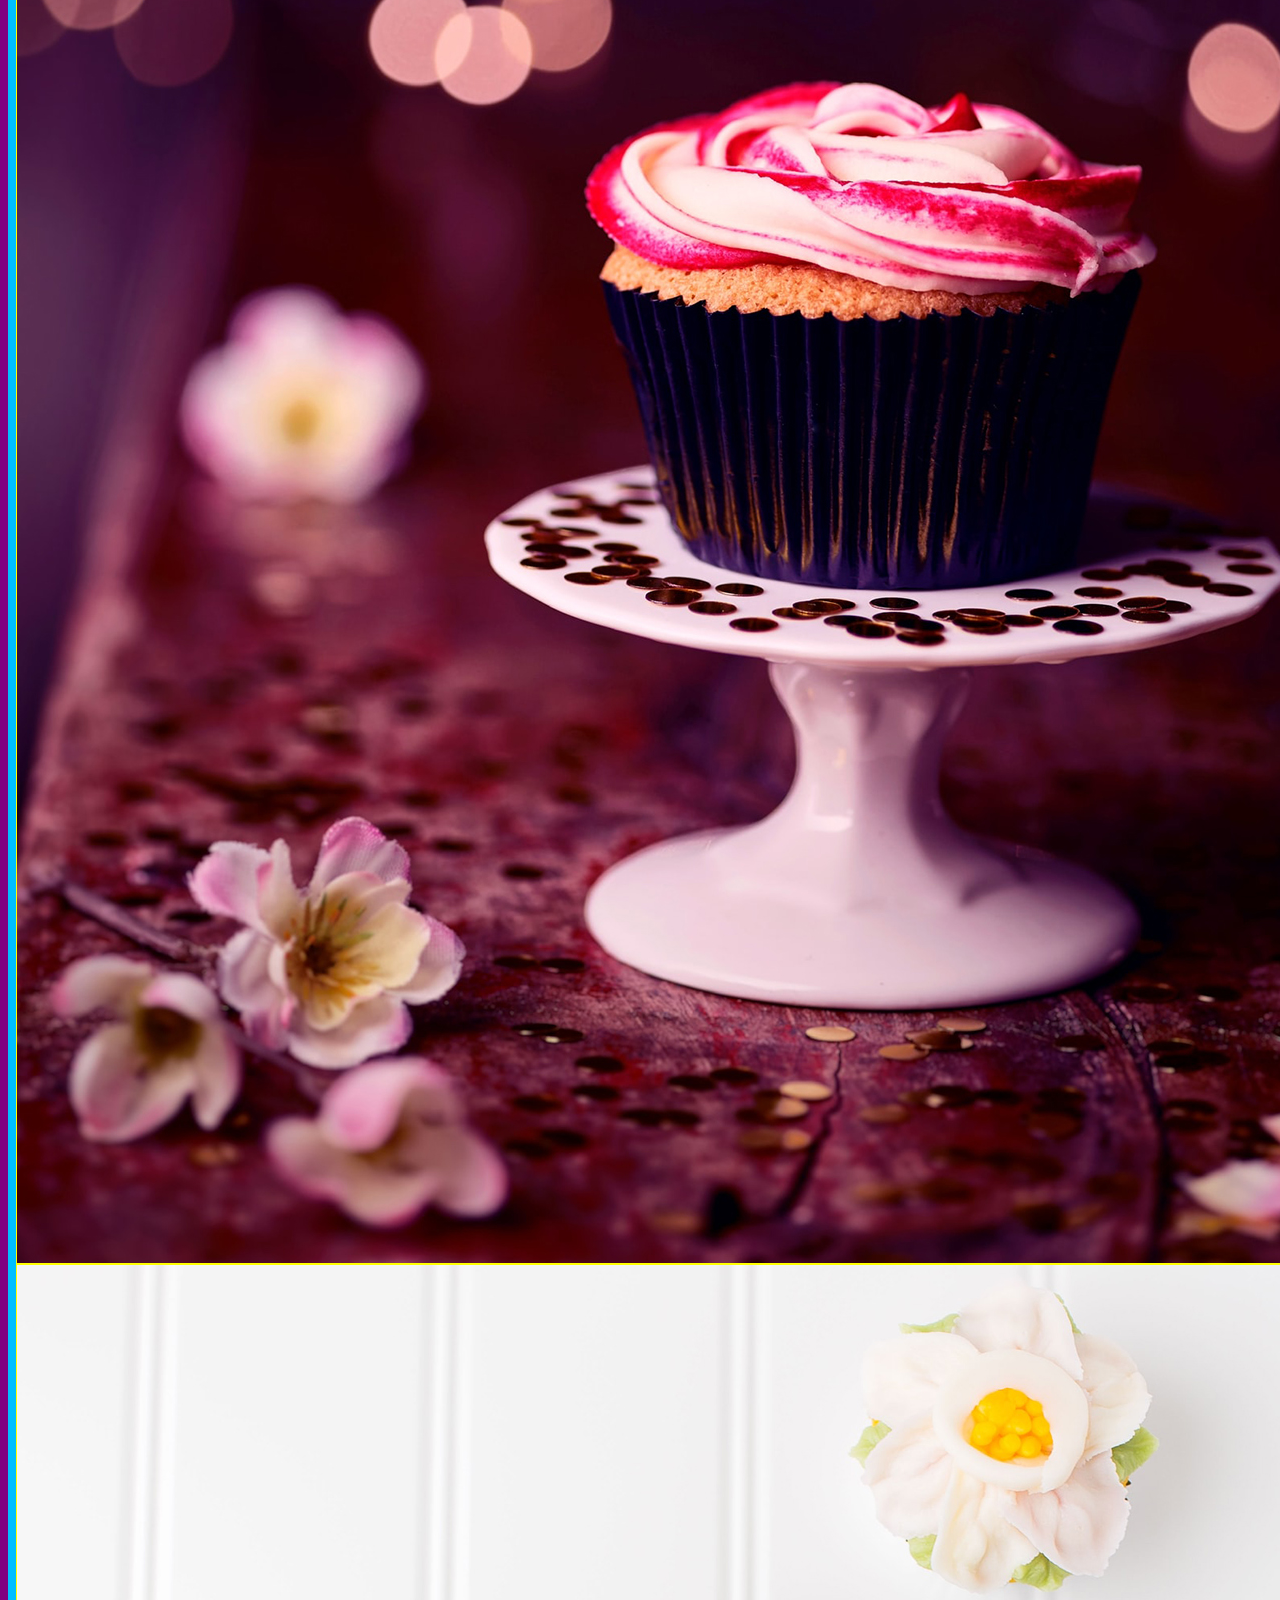
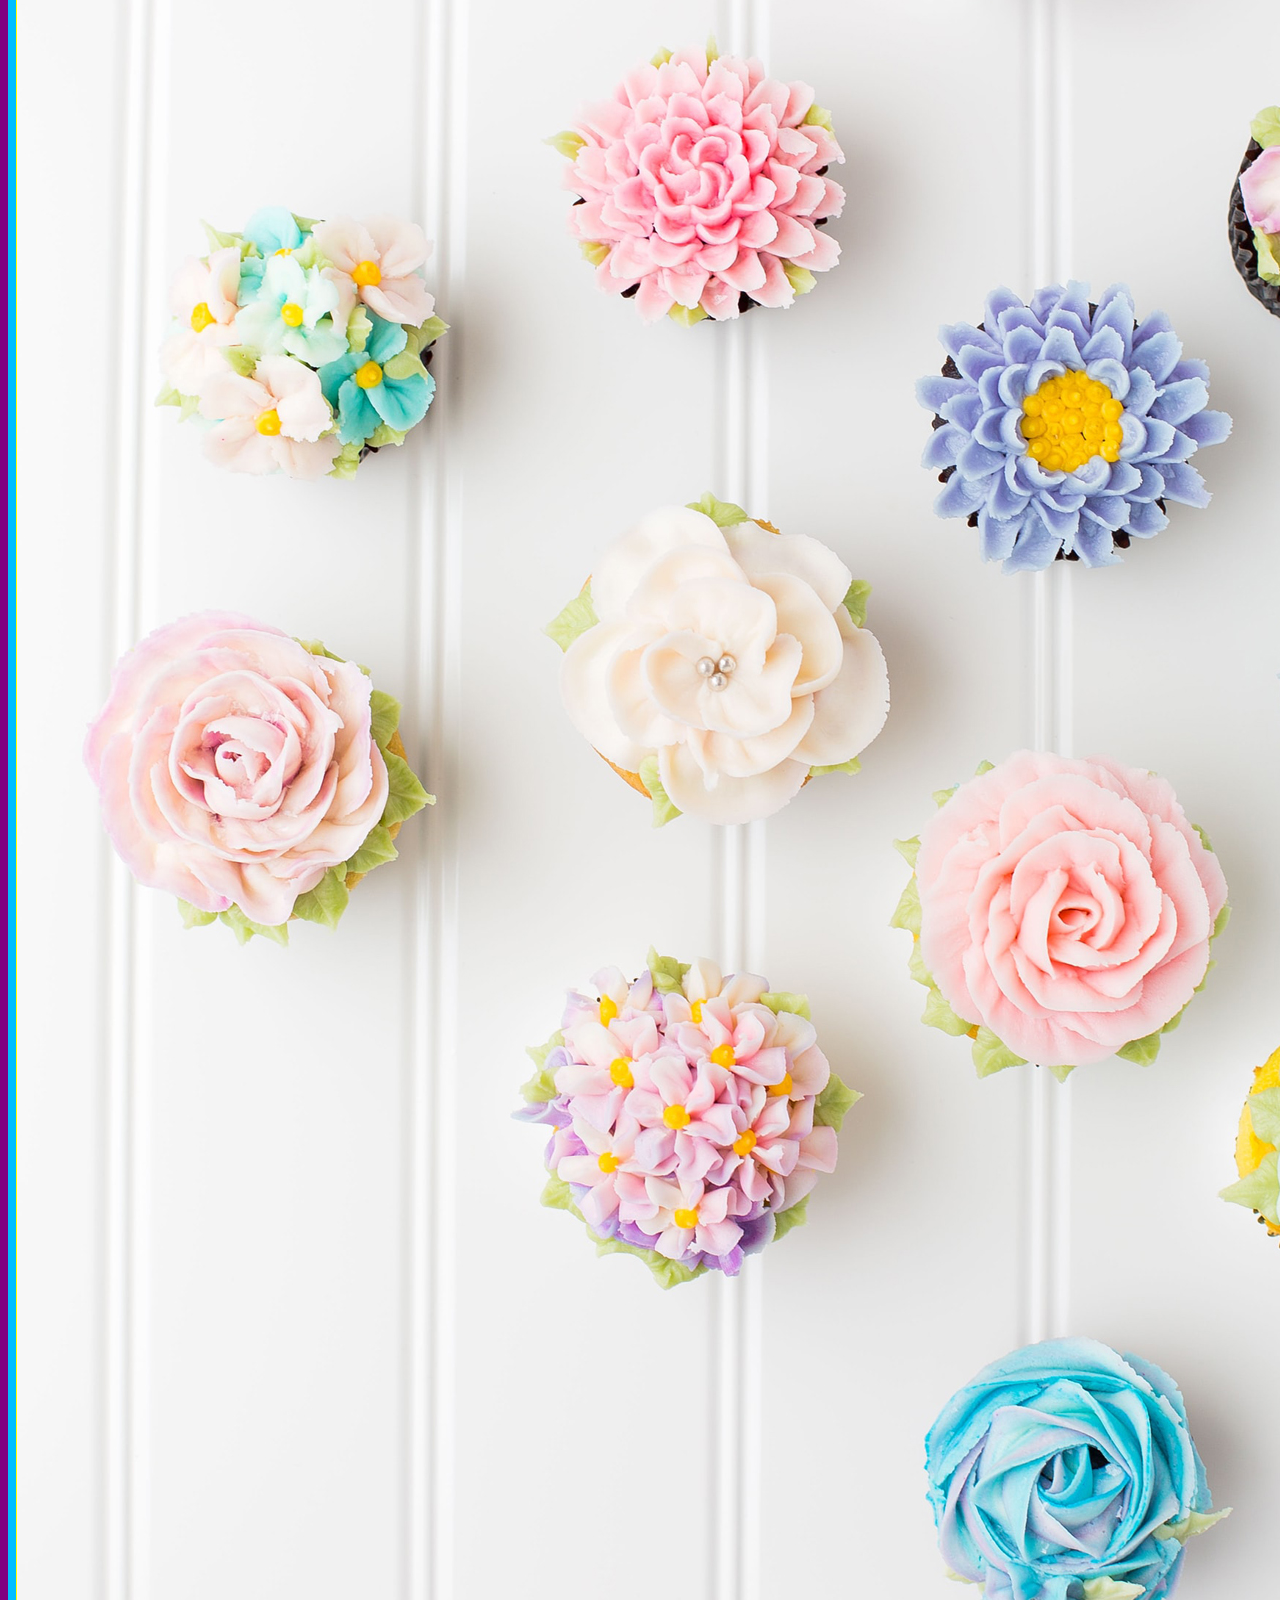
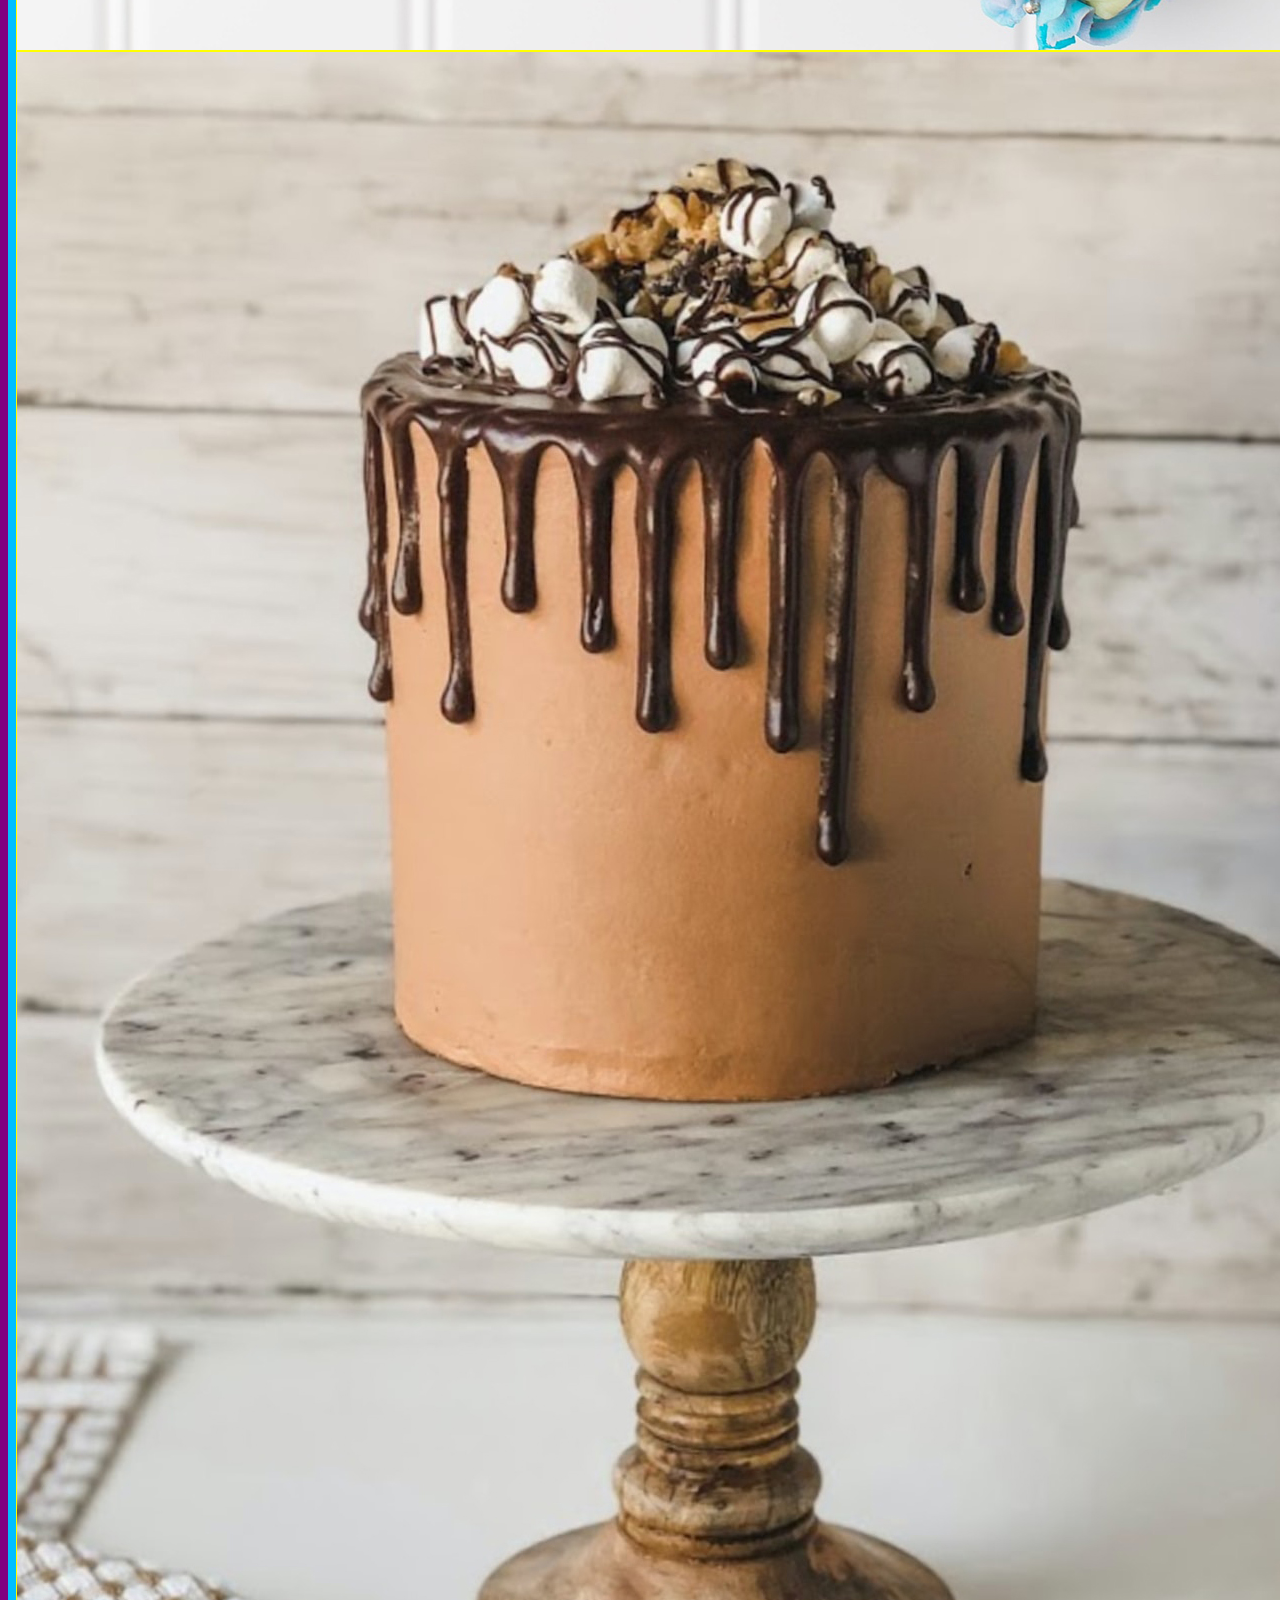
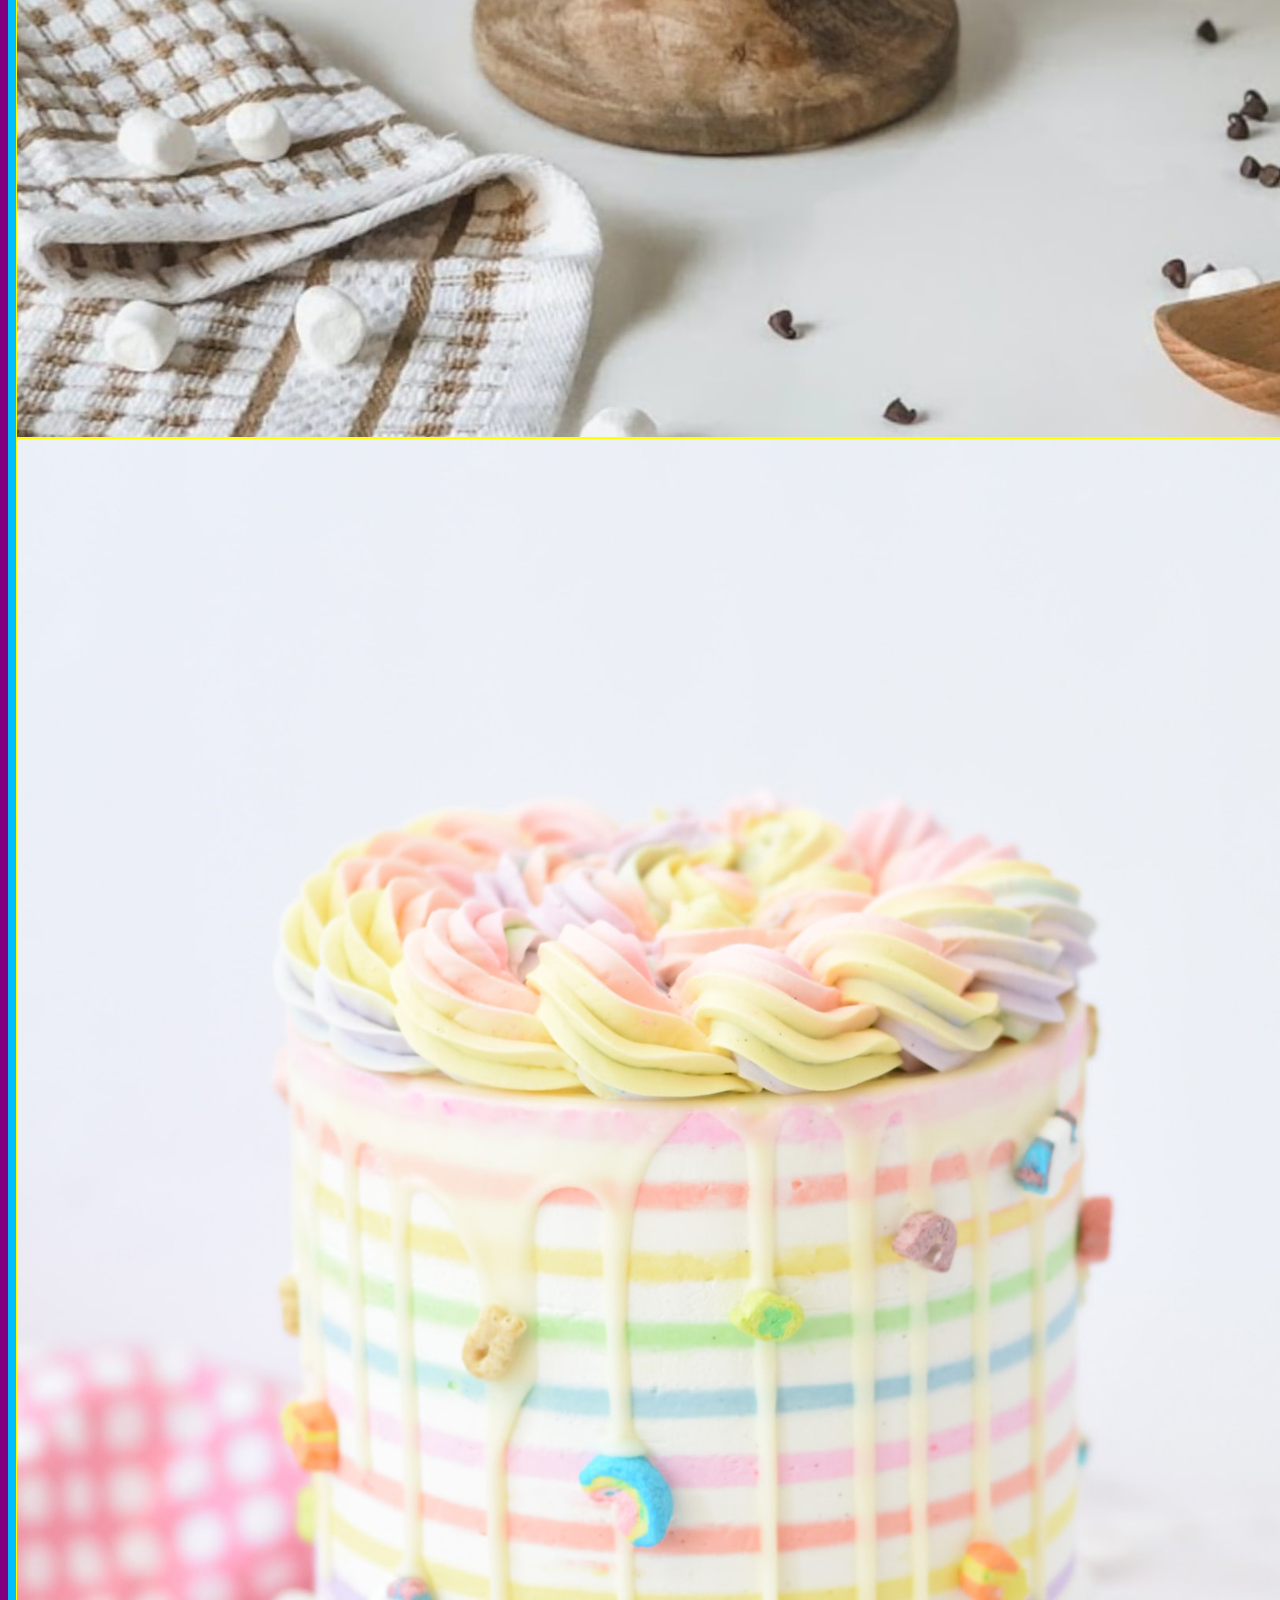
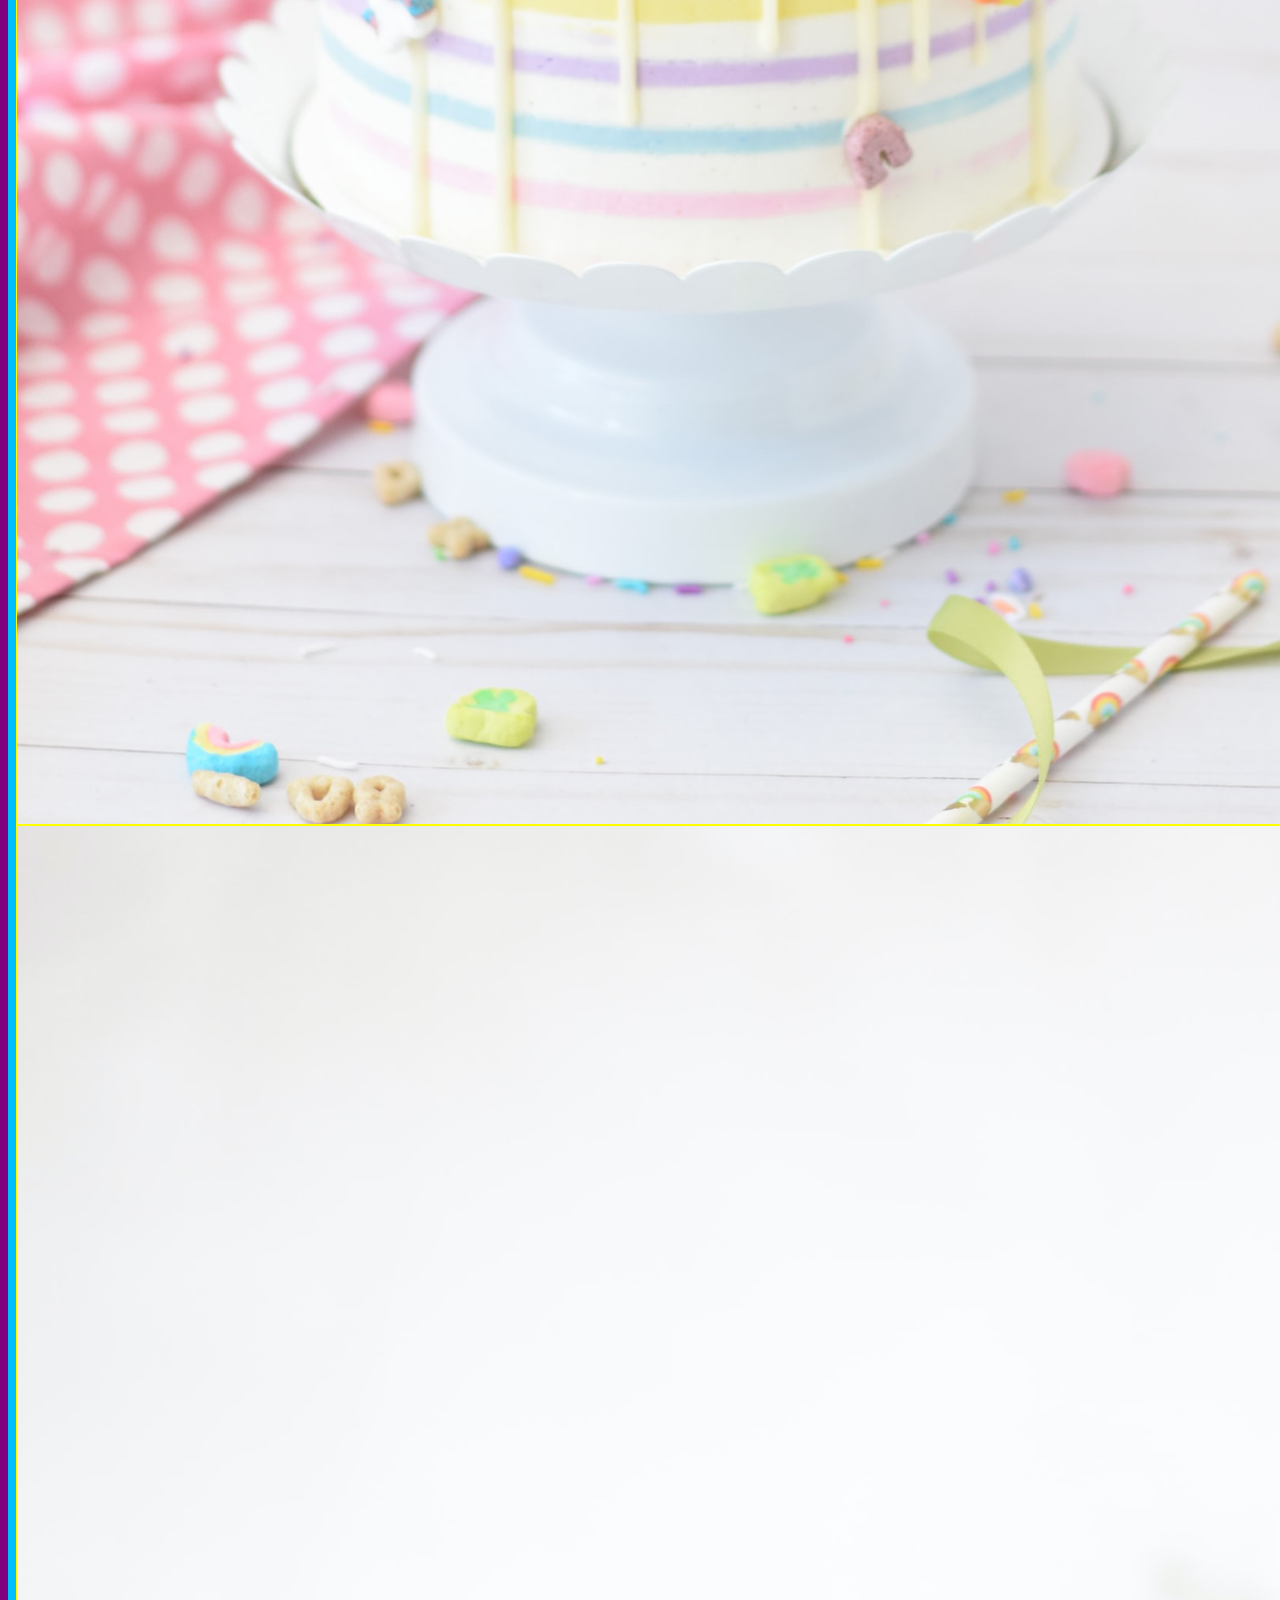
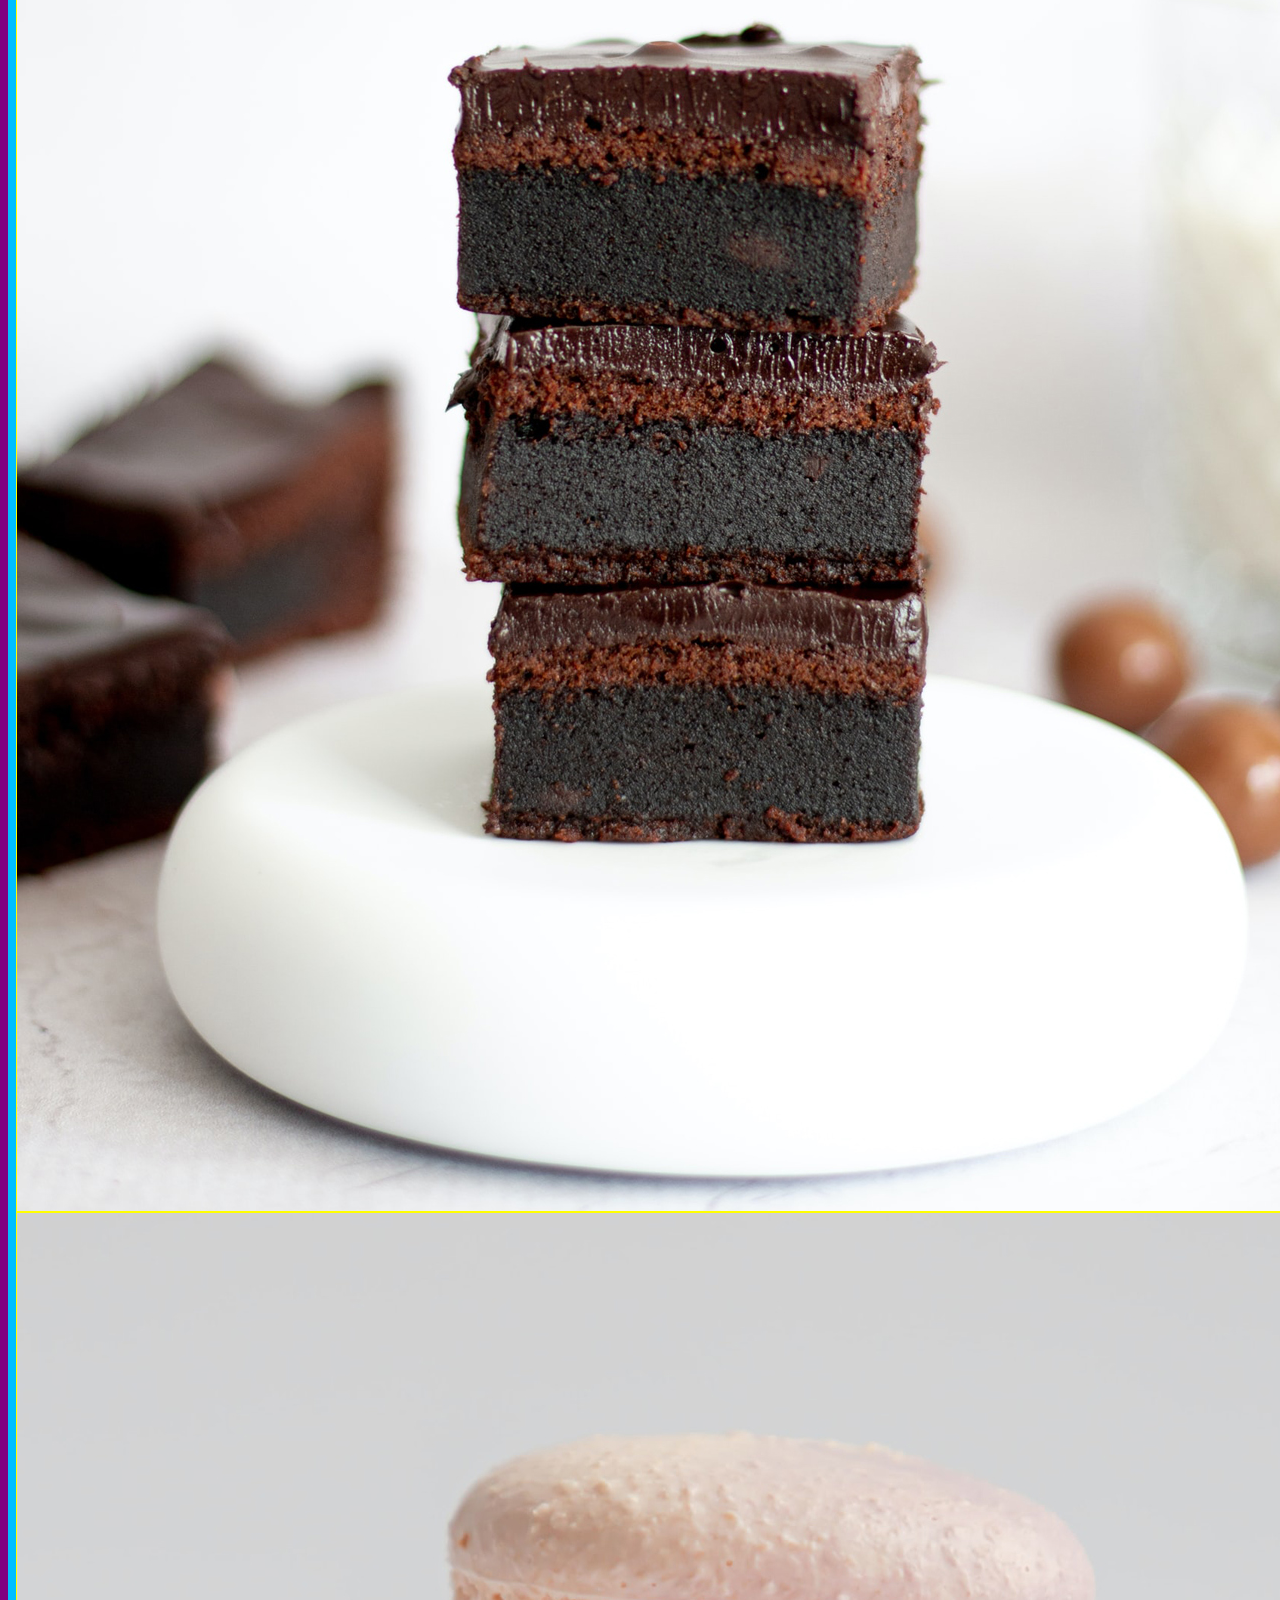
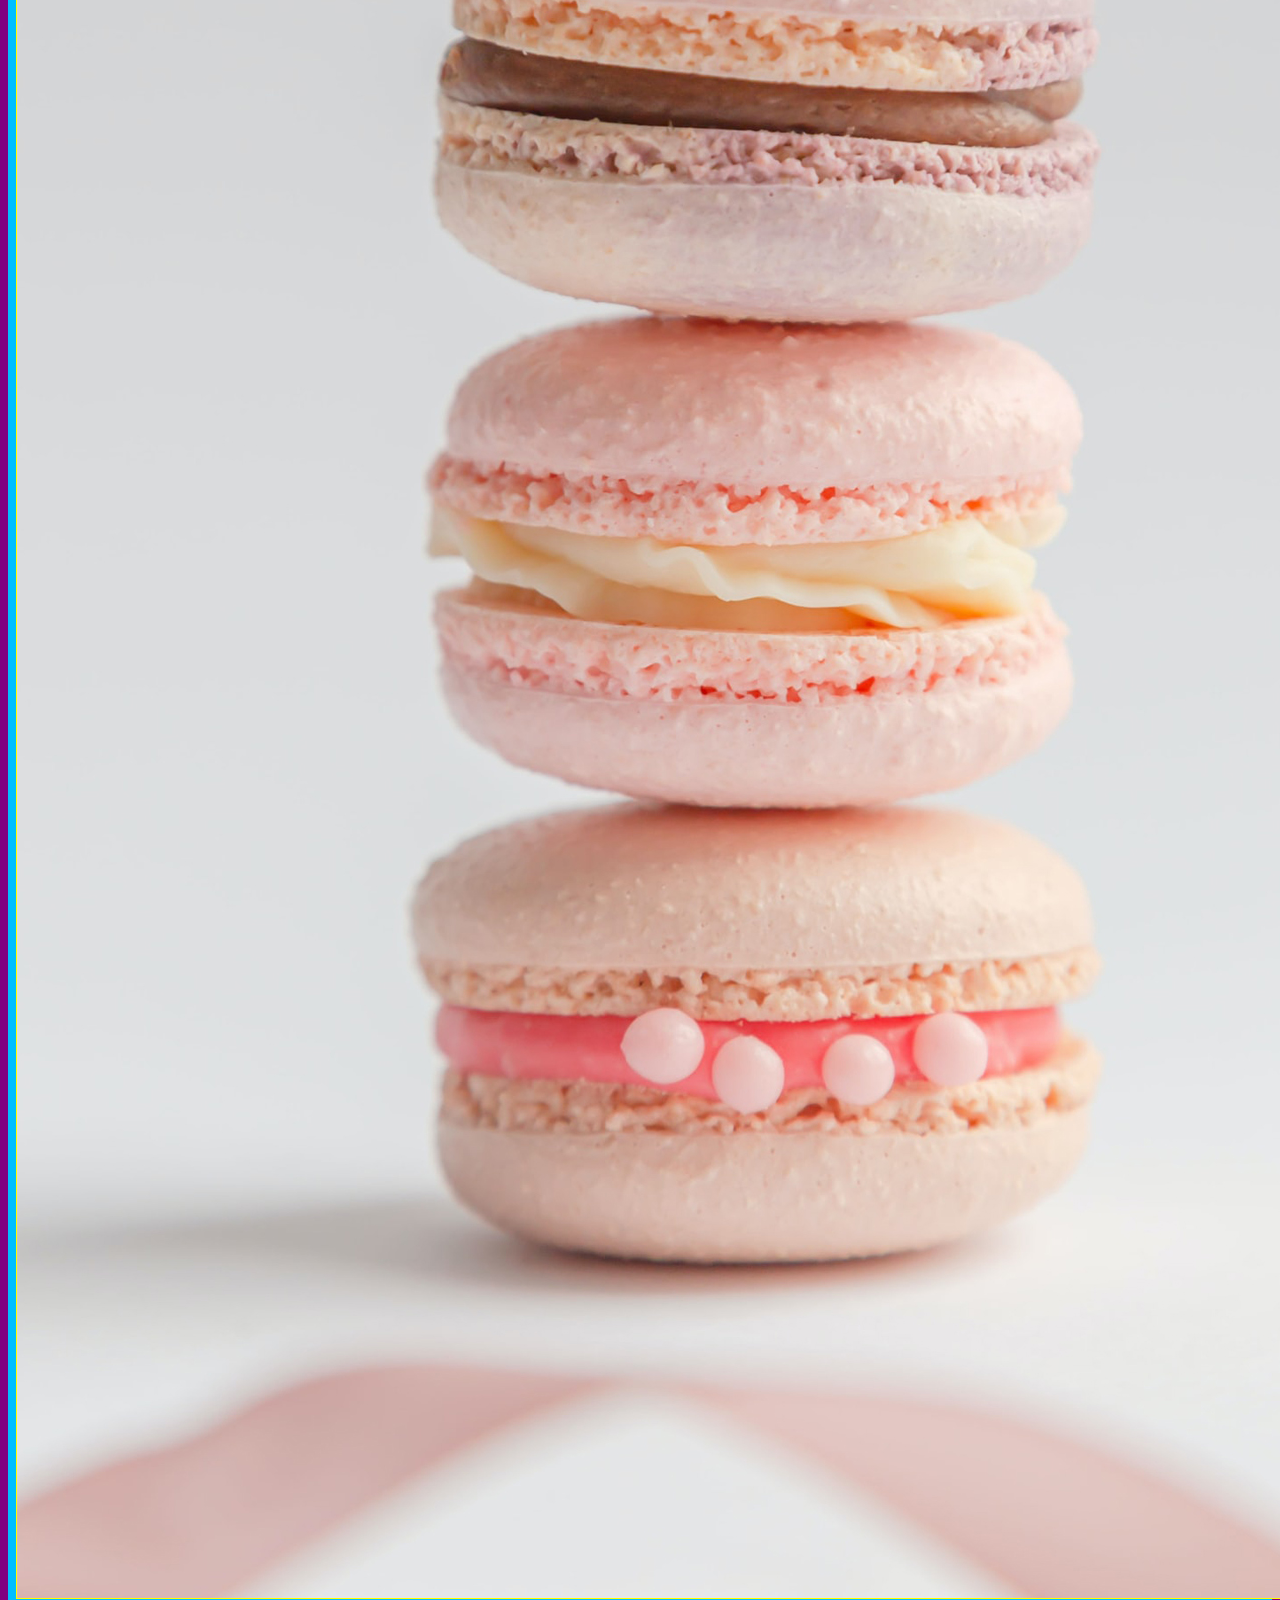
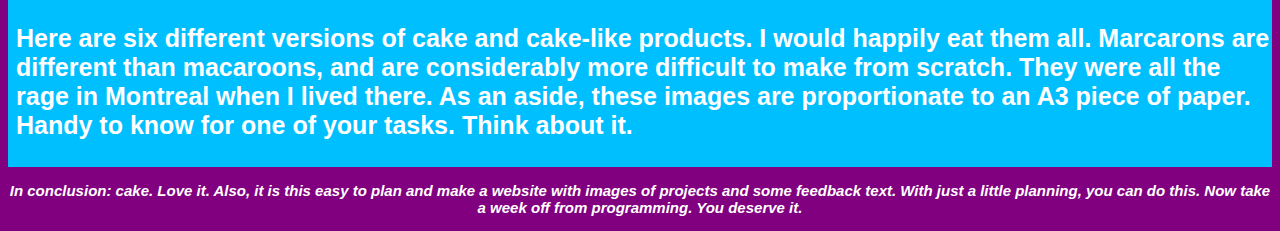
==== commit 202f9303: "Update cake.html" ====
--- a/cake.html
+++ b/cake.html
@@ -46,7 +46,7 @@
                     <img class="cake-item" src="cake2.jpg" alt="a photo of an oreo ice cream cake">
 
 
-                    <p class="cake-text">Why, are you handing ME an oreo ice cream cake? How thoughtful of you!
+                    <p class="cake-text caption">Why, are you handing ME an oreo ice cream cake? How thoughtful of you!
                     </p>
 
                 </div>
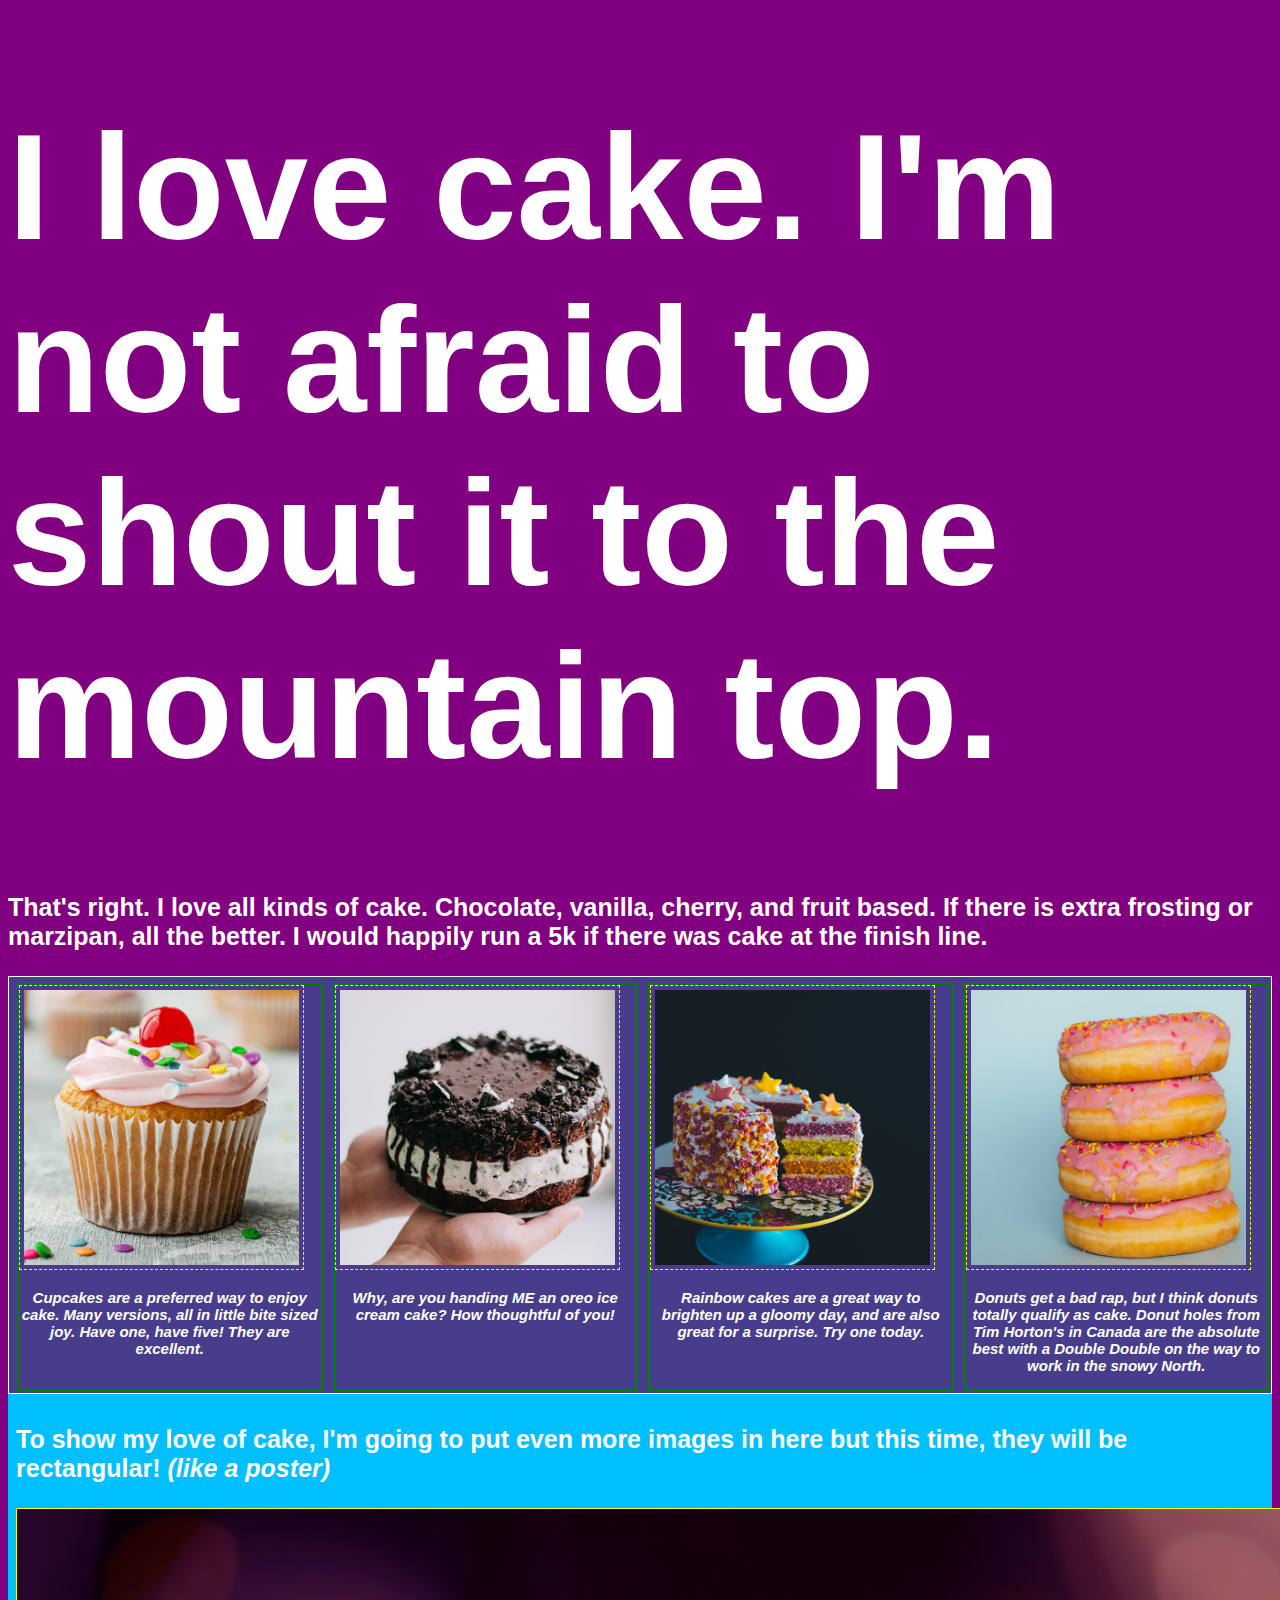
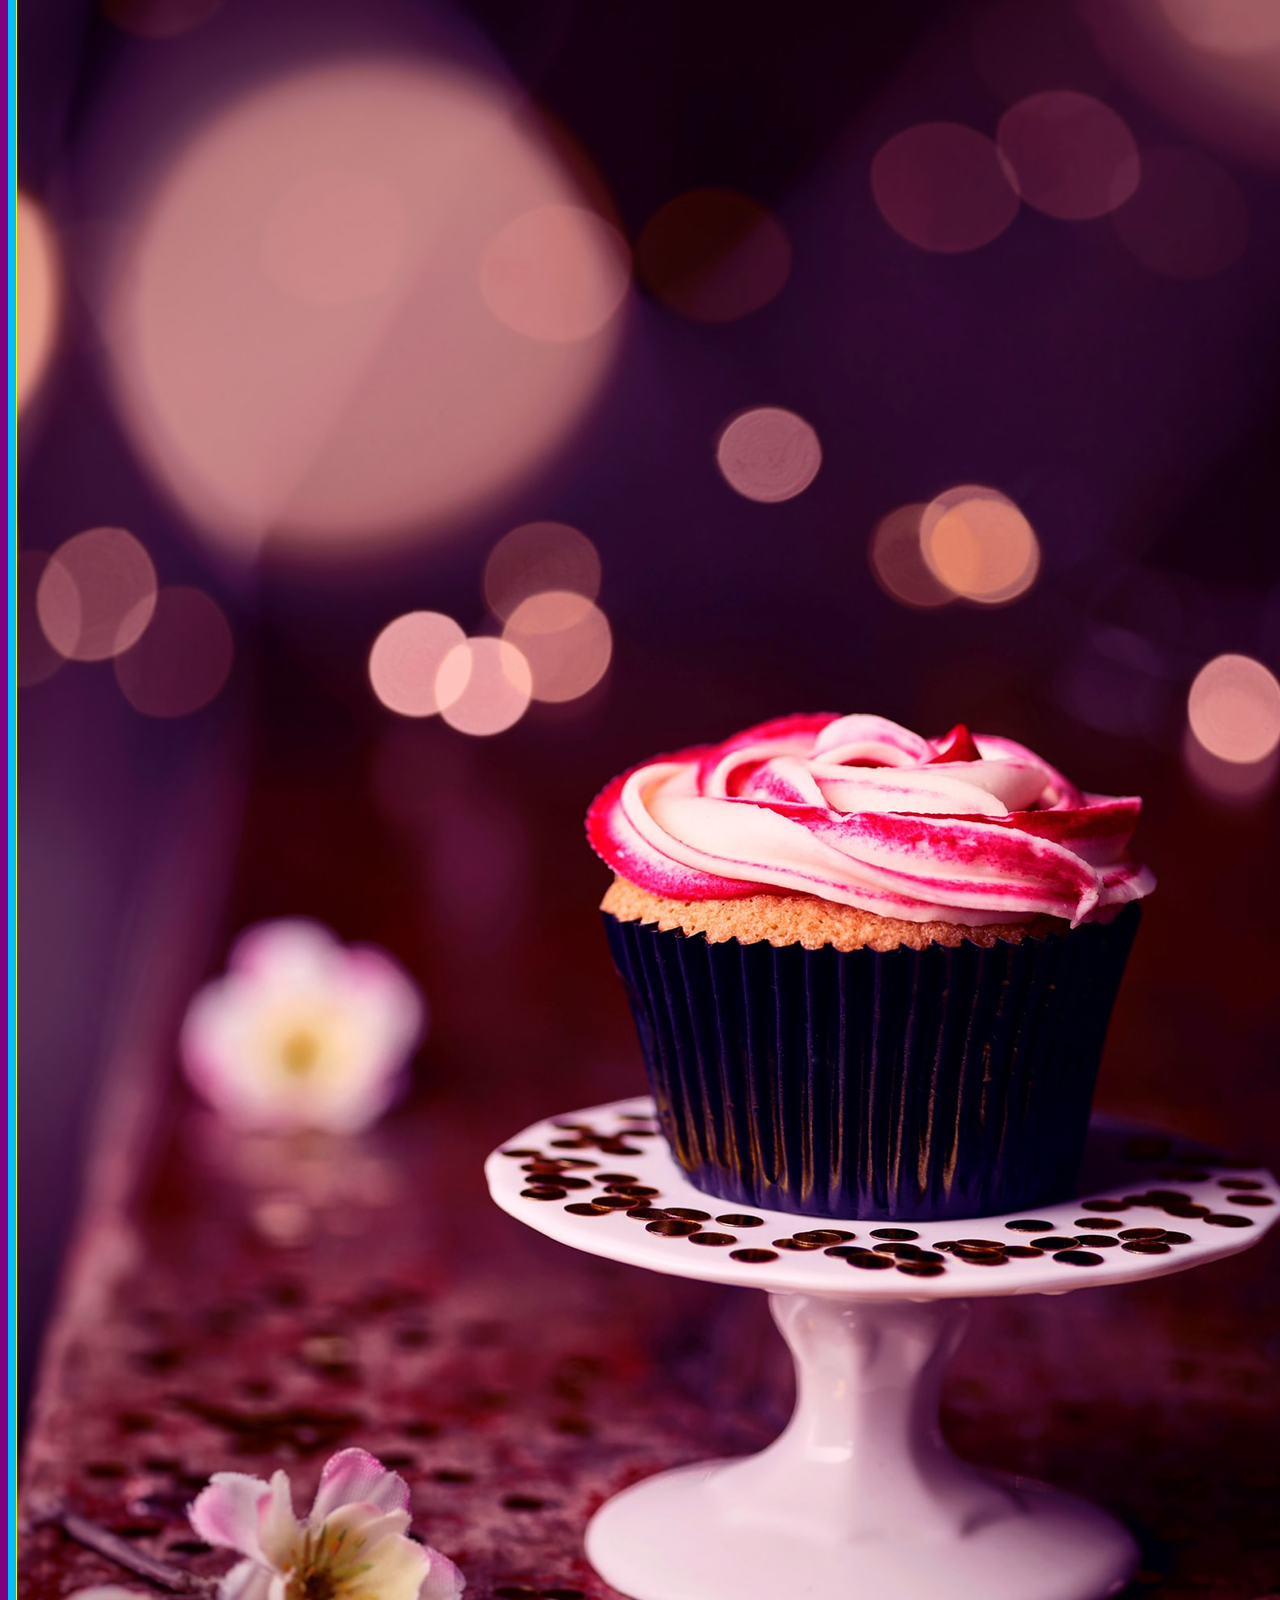
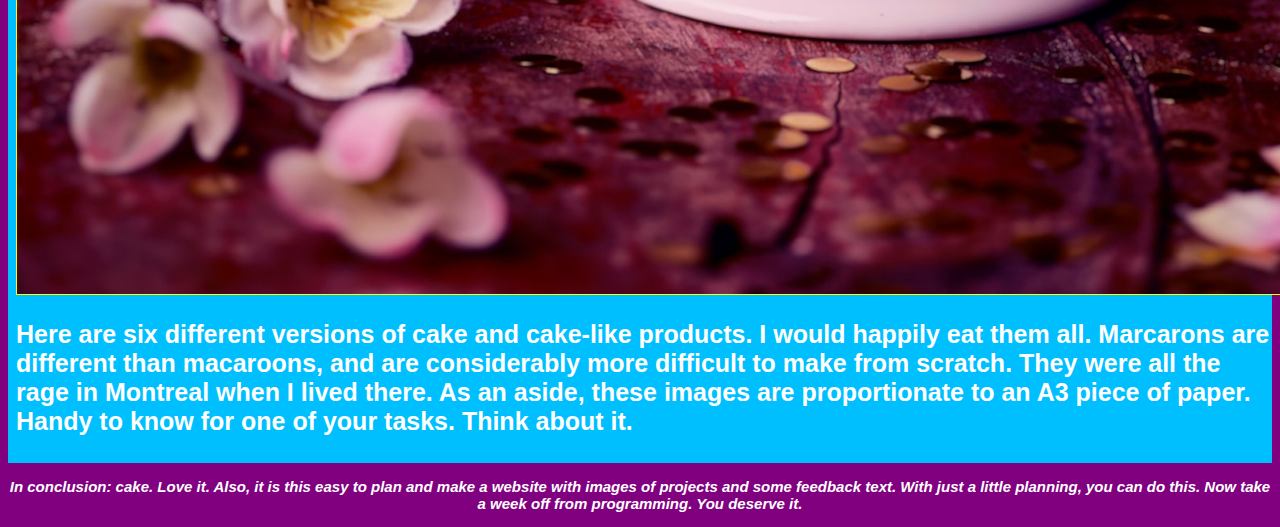
==== commit ebe0c895: "Update cake.html" ====
--- a/cake.html
+++ b/cake.html
@@ -31,47 +31,25 @@
 
         <!-- begin square images  -->
         <section class="section-one">
-            <div class="container">
-
+            <div class="first-row container">
                 <div class="cake-group">
                     <img class="cake-item" src="cake1.jpg" alt="a photo of a cupcake">
-
-                    <p class="cake-text caption">Cupcakes are a preferred way to enjoy cake. Many versions, all in
-                    little bite sized joy. Have one, have five! They are excellent.</p>
-
+                    <p class="cake-text caption">Cupcakes are a preferred way to enjoy cake. Many versions, all in little bite sized joy. Have one, have five! They are excellent.</p>
                 </div>
-
                 <div class="cake-group">
-
                     <img class="cake-item" src="cake2.jpg" alt="a photo of an oreo ice cream cake">
-
-
-                    <p class="cake-text caption">Why, are you handing ME an oreo ice cream cake? How thoughtful of you!
-                    </p>
-
+                    <p class="cake-text caption">Why, are you handing ME an oreo ice cream cake? How thoughtful of you!</p>
                 </div>
-
                 <div class="cake-group">
-
                     <img class="cake-item" src="cake3.jpg" alt="a photo of a rainbow cake">
-
-                    <p class="cake-text caption">Rainbow cakes are a great way to brighten up a gloomy day, and are also
-                        great
-                        for a surprise. Try one today. </p>
-
+                    <p class="cake-text caption">Rainbow cakes are a great way to brighten up a gloomy day, and are also great for a surprise. Try one today.</p>
                 </div>
-
                 <div class="cake-group">
                     <img class="cake-item" src="cake4.jpg" alt="a photo of a donut">
-
-
-                    <p class="cake-text caption">Donuts get a bad rap, but I think donuts totally qualify as cake. Donut
-                        holes
-                        from Tim Horton's in Canada are the absolute best with a Double Double on the way to work in the
-                        snowy
-                        North.</p>
+                    <p class="cake-text caption">Donuts get a bad rap, but I think donuts totally qualify as cake. Donut holes from Tim Horton's in Canada are the absolute best with a Double Double on the way to work in the snowy North.</p>
                 </div>
             </div>
+            
         </section>
 
         <!-- Begin poster size images -->
--- a/styles.css
+++ b/styles.css
@@ -80,4 +80,13 @@
 
 .cake-group{
     border: 2px solid green;
-}+}.container {
+    display: flex;
+    justify-content: space-evenly;
+    flex-wrap: nowrap; /* Ensures images do not wrap */
+    gap: 10px; /* Optional: adds consistent spacing between items */
+}
+.cake-group {
+    flex: 1 0 calc(25% - 20px); /* Ensures 4 items per row with spacing accounted for */
+    max-width: 25%; /* Restricts the width of each group to fit within the row */
+}
